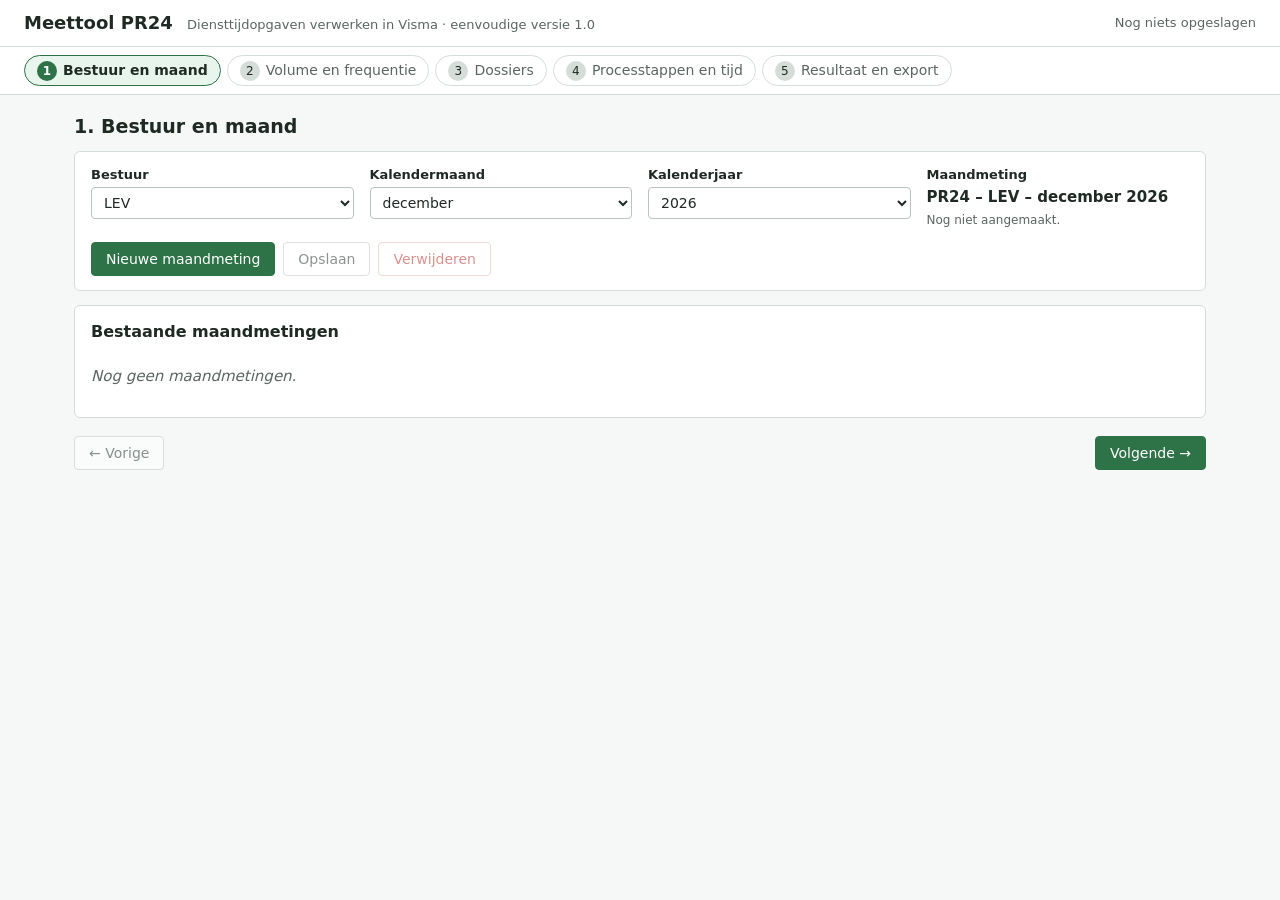
==== meettool-pr24-eenvoudig.html @ d0b218a2 "Vereenvoudigde PR24-tool als afzonderlijk bestand - meettool-pr24-eenvoudig.html: zelfstandige tool " ====
<!DOCTYPE html>
<!--
  Meettool PR24 – diensttijdopgaven verwerken in Visma (eenvoudige versie)

  Zelfstandig bestand: alle HTML, CSS en JavaScript staan in dit bestand. Er is geen installatie,
  server, buildproces of internetverbinding nodig. Open het bestand door erop te dubbelklikken.
  Gegevens worden uitsluitend lokaal in deze browser opgeslagen (localStorage, sleutel
  'meettool-pr24-eenvoudig'). De brede meettool (Meettool.html) en haar gegevens worden niet gebruikt
  of gewijzigd. Gebruik uitsluitend geanonimiseerde dossiercodes; nooit persoonsgegevens.
-->
<html lang="nl">
<head>
<meta charset="utf-8">
<meta name="viewport" content="width=device-width, initial-scale=1">
<meta http-equiv="Content-Security-Policy" content="default-src 'none'; script-src 'unsafe-inline'; style-src 'unsafe-inline'; img-src data: blob:; connect-src 'none'; form-action 'none'; base-uri 'none'">
<meta name="referrer" content="no-referrer">
<title>Meettool PR24 – eenvoudig</title>
<style>
:root {
  --groen: #7cc48e; --groen-licht: #e8f5ec; --groen-donker: #2e7347;
  --tekst: #1f2a24; --tekst-zacht: #5a6660; --rand: #d5ddd8; --achtergrond: #f6f8f7; --wit: #ffffff;
  --berekend: #eef2f8; --berekend-rand: #7b8fae; --berekend-tekst: #34466a;
  --fout: #b3261e; --fout-licht: #fbeceb; --waarschuwing: #8a5a00; --waarschuwing-licht: #fff6e0;
  --radius: 6px;
}
* { box-sizing: border-box; }
[hidden] { display: none !important; }
html, body { margin: 0; background: var(--achtergrond); color: var(--tekst); font-family: "Segoe UI", system-ui, -apple-system, Roboto, Arial, sans-serif; font-size: 15px; line-height: 1.45; }
header.kop { background: var(--wit); border-bottom: 1px solid var(--rand); padding: 10px 24px; display: flex; align-items: center; justify-content: space-between; gap: 16px; flex-wrap: wrap; }
header.kop h1 { font-size: 18px; margin: 0; font-weight: 600; }
header.kop h1 span { font-size: 13px; color: var(--tekst-zacht); font-weight: 400; margin-left: 8px; }
.opslagstatus { font-size: 13px; color: var(--tekst-zacht); }
.opslagstatus.fout { color: var(--fout); font-weight: 600; }
nav.voortgang { background: var(--wit); border-bottom: 1px solid var(--rand); padding: 8px 24px; display: flex; gap: 6px; flex-wrap: wrap; align-items: center; position: sticky; top: 0; z-index: 5; }
nav.voortgang button { border: 1px solid var(--rand); background: var(--wit); border-radius: 16px; padding: 4px 12px; font: inherit; font-size: 14px; color: var(--tekst-zacht); cursor: pointer; }
nav.voortgang button .nr { display: inline-block; width: 20px; height: 20px; line-height: 20px; border-radius: 50%; background: var(--rand); color: var(--tekst); text-align: center; font-size: 12px; margin-right: 6px; }
nav.voortgang button.actief { border-color: var(--groen-donker); color: var(--tekst); font-weight: 600; background: var(--groen-licht); }
nav.voortgang button.actief .nr, nav.voortgang button.klaar .nr { background: var(--groen-donker); color: var(--wit); }
nav.voortgang .meting { margin-left: auto; font-weight: 600; font-size: 14px; }
main { max-width: 1180px; margin: 0 auto; padding: 18px 24px 40px; }
h2 { font-size: 19px; margin: 0 0 10px; }
h3 { font-size: 16px; margin: 0 0 8px; }
.kaart { background: var(--wit); border: 1px solid var(--rand); border-radius: var(--radius); padding: 14px 16px; margin-bottom: 14px; }
div.berekend { background: var(--berekend); border: 1px solid #d6deea; border-left: 4px solid var(--berekend-rand); border-radius: var(--radius); padding: 12px 14px; margin-bottom: 14px; }
.etiket { display: inline-block; font-size: 11px; font-weight: 700; letter-spacing: .04em; text-transform: uppercase; color: var(--berekend-tekst); margin-bottom: 4px; }
.velden { display: grid; grid-template-columns: repeat(auto-fill, minmax(220px, 1fr)); gap: 12px 16px; }
.veld { display: flex; flex-direction: column; gap: 3px; min-width: 0; }
.veld.breed { grid-column: 1 / -1; }
label, .label { font-size: 13px; font-weight: 600; }
.hint { font-size: 12px; color: var(--tekst-zacht); }
input[type="text"], input[type="number"], select, textarea { font: inherit; font-size: 14px; padding: 6px 8px; border: 1px solid #b9c4be; border-radius: 4px; background: var(--wit); color: var(--tekst); width: 100%; min-width: 0; }
textarea { min-height: 56px; resize: vertical; }
input:focus, select:focus, textarea:focus, button:focus-visible { outline: 2px solid var(--groen); outline-offset: 1px; }
.ongeldig { border-color: var(--fout) !important; background: var(--fout-licht) !important; }
button { white-space: nowrap; font: inherit; font-size: 14px; padding: 6px 14px; border: 1px solid #b9c4be; border-radius: 4px; background: var(--wit); color: var(--tekst); cursor: pointer; }
button:hover:not(:disabled) { background: var(--groen-licht); }
button:disabled { opacity: .5; cursor: not-allowed; }
button.primair { background: var(--groen-donker); border-color: var(--groen-donker); color: var(--wit); }
button.primair:hover:not(:disabled) { background: #245c39; }
button.gevaar { color: var(--fout); border-color: #e3b5b2; }
button.klein { font-size: 13px; padding: 3px 9px; }
.knoppen { display: flex; gap: 8px; flex-wrap: wrap; align-items: center; margin-top: 12px; }
.navknoppen { display: flex; justify-content: space-between; margin-top: 18px; }
button.info { width: 18px; height: 18px; padding: 0; border-radius: 50%; font-size: 11px; font-weight: 700; line-height: 16px; color: var(--berekend-tekst); border-color: var(--berekend-rand); background: var(--wit); vertical-align: middle; margin-left: 3px; }
table { border-collapse: collapse; width: 100%; font-size: 14px; }
th, td { text-align: left; padding: 6px 7px; border-bottom: 1px solid #e5eae7; vertical-align: top; overflow-wrap: break-word; }
th { font-size: 12.5px; font-weight: 600; color: var(--tekst-zacht); background: #fafbfa; }
td.getal, th.getal { text-align: right; font-variant-numeric: tabular-nums; }
td.berekend { background: var(--berekend); }
.tabelhouder { overflow-x: auto; }
table.invoer td { vertical-align: middle; }
table.invoer input, table.invoer select { padding: 4px 6px; }
input.getal { width: 76px; text-align: right; }
.mono { font-family: Consolas, "Courier New", monospace; font-size: 13px; }
.leeg { color: var(--tekst-zacht); font-style: italic; }
.nvt { color: var(--tekst-zacht); }
.melding { border-radius: var(--radius); padding: 8px 12px; margin: 8px 0; font-size: 14px; }
.melding.fout { background: var(--fout-licht); border: 1px solid #efc2bf; color: #7a1a14; }
.melding.waarschuwing { background: var(--waarschuwing-licht); border: 1px solid #f0d9a0; color: #5c3d00; }
.melding.info { background: var(--groen-licht); border: 1px solid #bfe0c9; }
.melding ul { margin: 4px 0 0 18px; padding: 0; }
.kaarten { display: grid; grid-template-columns: repeat(auto-fill, minmax(165px, 1fr)); gap: 8px; margin-top: 6px; }
.uitkomst { background: var(--wit); border: 1px solid var(--rand); border-radius: var(--radius); padding: 8px 10px; min-width: 0; overflow-wrap: break-word; }
.uitkomst .l { font-size: 12.5px; color: var(--tekst-zacht); }
.uitkomst .w { font-size: 20px; font-weight: 700; color: var(--berekend-tekst); }
.uitkomst .w .leeg, .uitkomst .w .nvt { font-size: 13px; font-weight: 400; }
.uitkomst .s { font-size: 12px; color: var(--tekst-zacht); }
.twee { display: grid; grid-template-columns: 1fr 1fr; gap: 14px; }
@media (max-width: 900px) { .twee { grid-template-columns: 1fr; } }
#resultaatStappen td.getal, #resultaatStappen th.getal { min-width: 84px; }
#resultaatStappen td:nth-child(9) { min-width: 120px; }
#resultaatStappen td:nth-child(4) { min-width: 115px; }
#resultaatStappen td:nth-child(10) { min-width: 80px; }
#resultaatStappen td:first-child { min-width: 200px; }
#stapTabel th { white-space: nowrap; }
.label-hoog { display: inline-block; background: var(--waarschuwing-licht); color: var(--waarschuwing); border: 1px solid #f0d9a0; border-radius: 3px; font-size: 11px; padding: 0 5px; margin-left: 4px; font-weight: 600; }
.label-schatting { display: inline-block; background: var(--waarschuwing-licht); color: var(--waarschuwing); border-radius: 3px; font-size: 11px; padding: 0 5px; margin-left: 4px; }
tr.inbegrepen td { color: var(--tekst-zacht); }
tr.klassen td { background: #fafbfa; }
.klassenvelden { display: grid; grid-template-columns: repeat(4, minmax(120px, 1fr)); gap: 8px 12px; }
.balk { height: 5px; background: var(--rand); border-radius: 3px; margin-top: 3px; overflow: hidden; }
.balk span { display: block; height: 100%; background: var(--berekend-rand); }
dialog { border: 1px solid var(--rand); border-radius: var(--radius); padding: 0; max-width: 620px; width: calc(100% - 32px); }
dialog::backdrop { background: rgba(20, 30, 25, .35); }
.dialoog-kop { font-weight: 600; padding: 12px 16px; border-bottom: 1px solid var(--rand); }
.dialoog-inhoud { padding: 12px 16px; max-height: 60vh; overflow: auto; }
.dialoog-knoppen { display: flex; justify-content: flex-end; gap: 8px; padding: 10px 16px; border-top: 1px solid var(--rand); flex-wrap: wrap; }
#meldingen { position: fixed; right: 16px; bottom: 16px; display: flex; flex-direction: column; gap: 8px; z-index: 20; }
.toast { background: #23312a; color: var(--wit); padding: 9px 14px; border-radius: var(--radius); font-size: 14px; max-width: 380px; }
.toast.fout { background: var(--fout); }
</style>
</head>
<body>
<header class="kop">
  <h1>Meettool PR24 <span>Diensttijdopgaven verwerken in Visma · eenvoudige versie 1.0</span></h1>
  <div class="opslagstatus" id="opslagStatus"></div>
</header>
<nav class="voortgang" id="voortgang" aria-label="Stappen">
  <button type="button" data-ga="1"><span class="nr">1</span>Bestuur en maand</button>
  <button type="button" data-ga="2"><span class="nr">2</span>Volume en frequentie</button>
  <button type="button" data-ga="3"><span class="nr">3</span>Dossiers</button>
  <button type="button" data-ga="4"><span class="nr">4</span>Processtappen en tijd</button>
  <button type="button" data-ga="5"><span class="nr">5</span>Resultaat en export</button>
  <span class="meting" id="metingLabel"></span>
</nav>

<main>
  <!-- Stap 1 -->
  <section data-stap="1">
    <h2>1. Bestuur en maand</h2>
    <div class="kaart">
      <div class="velden">
        <div class="veld"><label for="bestuur">Bestuur</label><select id="bestuur"><option>LEV</option><option>SAMANAS</option></select></div>
        <div class="veld"><label for="maand">Kalendermaand</label><select id="maand"></select></div>
        <div class="veld"><label for="jaar">Kalenderjaar</label><select id="jaar"></select></div>
        <div class="veld"><span class="label">Maandmeting</span><strong id="keuzeLabel"></strong><span class="hint" id="keuzeStatus"></span></div>
      </div>
      <div class="knoppen">
        <button type="button" class="primair" id="knopNieuw">Nieuwe maandmeting</button>
        <button type="button" id="knopOpslaan">Opslaan</button>
        <button type="button" class="gevaar" id="knopVerwijderen">Verwijderen</button>
      </div>
    </div>
    <div class="kaart">
      <h3>Bestaande maandmetingen</h3>
      <div class="tabelhouder" id="lijst"></div>
    </div>
  </section>

  <!-- Stap 2 -->
  <section data-stap="2" hidden>
    <h2>2. Volume en frequentie</h2>
    <div class="geenmeting"></div>
    <div class="metmeting">
      <div class="kaart">
        <div class="velden">
          <div class="veld"><label for="nieuwe">Aantal nieuwe medewerkers</label><input type="text" id="nieuwe" inputmode="numeric" placeholder="niet ingevuld"></div>
          <div class="veld"><label for="aangeleverd">Aantal aangeleverde diensttijdopgaven</label><input type="text" id="aangeleverd" inputmode="numeric" placeholder="niet ingevuld"></div>
          <div class="veld"><label for="verwerkt">Aantal verwerkte diensttijdopgaven</label><input type="text" id="verwerkt" inputmode="numeric" placeholder="niet ingevuld"></div>
          <div class="veld"><label for="bron">Bron van de aantallen <span class="hint">(optioneel)</span></label><input type="text" id="bron" maxlength="150"></div>
          <div class="veld breed"><label for="toelichting">Algemene toelichting <span class="hint">(optioneel)</span></label><input type="text" id="toelichting" maxlength="300"></div>
        </div>
        <div id="fouten2"></div>
      </div>
      <div class="berekend" id="resultaat2"></div>
    </div>
  </section>

  <!-- Stap 3 -->
  <section data-stap="3" hidden>
    <h2>3. Dossiers</h2>
    <div class="geenmeting"></div>
    <div class="metmeting">
      <div class="melding info">Eén regel per aangeleverde diensttijdopgave. Gebruik alleen een <strong>geanonimiseerde dossiercode</strong>: nooit een naam, personeelsnummer, BSN of ander persoonsgegeven.</div>
      <div class="kaart">
        <div class="tabelhouder" id="dossiers"></div>
        <div class="knoppen"><button type="button" class="primair" id="knopDossier">Dossier toevoegen</button>
          <span class="hint">Leeg = niet ingevuld (telt niet als 0). Visma-regels alleen invullen als bekend.</span></div>
        <div id="fouten3"></div>
      </div>
      <div class="berekend" id="resultaat3"></div>
    </div>
  </section>

  <!-- Stap 4 -->
  <section data-stap="4" hidden>
    <h2>4. Processtappen en tijd</h2>
    <div class="geenmeting"></div>
    <div class="metmeting">
      <div class="kaart">
        <div class="tabelhouder" id="stappen"></div>
        <p class="hint">Tijden in minuten per eenheid; decimalen met komma (bijv. 1,5). Leeg = niet ingevuld.</p>
        <div id="fouten4"></div>
      </div>
      <div class="berekend" id="resultaat4"></div>
    </div>
  </section>

  <!-- Stap 5 -->
  <section data-stap="5" hidden>
    <h2>5. Resultaat en export</h2>
    <div class="geenmeting"></div>
    <div class="metmeting" id="resultaat5"></div>
    <div class="kaart">
      <h3>Export en import</h3>
      <div class="knoppen" style="margin-top:0">
        <button type="button" class="primair" id="knopExcel">Excel downloaden</button>
        <select id="csvKeuze" style="width:auto" aria-label="Onderdeel voor CSV">
          <option value="samenvatting">Samenvatting</option><option value="maandgegevens">Maandgegevens</option><option value="dossiers">Dossiers</option>
          <option value="stappen">Processtappen en tijden</option><option value="berekeningen">Berekeningen en meetwijzen</option>
        </select>
        <button type="button" id="knopCsv">CSV downloaden</button>
        <button type="button" id="knopJson">JSON-back-up downloaden</button>
        <button type="button" id="knopImport">JSON-back-up importeren</button>
        <input type="file" id="importBestand" accept=".json,application/json" hidden>
      </div>
      <p class="hint">Excel en CSV bevatten de gekozen maandmeting. De JSON-back-up bevat alle maandmetingen en kan later weer worden geïmporteerd.</p>
    </div>
  </section>

  <div class="navknoppen">
    <button type="button" id="knopVorige">← Vorige</button>
    <button type="button" class="primair" id="knopVolgende">Volgende →</button>
  </div>
</main>

<dialog id="dialoog"><div class="dialoog-kop" id="dialoogKop"></div><div class="dialoog-inhoud" id="dialoogInhoud"></div><div class="dialoog-knoppen" id="dialoogKnoppen"></div></dialog>
<div id="meldingen" aria-live="polite"></div>

<script>
'use strict';
// =====================================================================
// Meettool PR24 – eenvoudige versie
// =====================================================================

const VERSIE = 'PR24-eenvoudig 1.0';
const SLEUTEL = 'meettool-pr24-eenvoudig';
const FORMAAT = 'meettool-pr24-eenvoudig';
const BESTUREN = ['LEV', 'SAMANAS'];
const MAANDEN = ['januari', 'februari', 'maart', 'april', 'mei', 'juni', 'juli', 'augustus', 'september', 'oktober', 'november', 'december'];
const STATUSSEN = ['Nog niet verwerkt', 'Gedeeltelijk verwerkt', 'Volledig verwerkt', 'Status onbekend'];
const MEETWIJZEN = ['Daadwerkelijk gemeten', 'Geschat door medewerker', 'Geschat door onderzoeker', 'Systeemregistratie'];
const EENHEDEN = { dossier: 'Per dossier', blok: 'Per diensttijdblok' };
const KLASSEN = ['Klein', 'Gemiddeld', 'Groot', 'Zeer groot'];
const KLASSE_GRENZEN = { Klein: '1–19 regels', Gemiddeld: '20–50 regels', Groot: '51–100 regels', 'Zeer groot': '101 of meer regels' };
const STAPPEN = [
  ['PR24-S01', 'ABP-diensttijdoverzicht in het e-dossier openen', 'dossier'],
  ['PR24-S02', 'Vaststellen welke diensttijd moet worden geregistreerd', 'dossier'],
  ['PR24-S03', 'Dienstperioden en onderbrekingen beoordelen', 'dossier'],
  ['PR24-S04', 'Nieuwe diensttijdregel toevoegen in Visma', 'blok'],
  ['PR24-S05', 'Begin- en einddatum en werkgever invoeren', 'blok'],
  ['PR24-S06', 'Instellingen van de diensttijdregel aanpassen', 'blok'],
  ['PR24-S07', 'Controleren of alle relevante perioden zijn ingevoerd', 'dossier'],
  ['PR24-S08', 'Ingevoerde diensttijd vergelijken met het overzicht', 'dossier'],
  ['PR24-S09', 'Registratie van de diensttijd afronden', 'dossier'],
];
const S02 = 'PR24-S02';
const ONVOLDOENDE = 'onvoldoende gegevens';
const ID_PATROON = /^[A-Za-z0-9][A-Za-z0-9_-]{0,39}$/;

// ---------- Hulpfuncties ----------

const $ = (sel, ouder = document) => ouder.querySelector(sel);
const $$ = (sel, ouder = document) => [...ouder.querySelectorAll(sel)];
const isGetal = (n) => typeof n === 'number' && Number.isFinite(n);
const uniek = (l) => [...new Set(l)];
const nuIso = () => new Date().toISOString();

function esc(w) {
  if (w === null || w === undefined) return '';
  return String(w).replace(/&/g, '&amp;').replace(/</g, '&lt;').replace(/>/g, '&gt;').replace(/"/g, '&quot;').replace(/'/g, '&#39;');
}

/** Leest een getal; komma en punt als decimaalteken. Leeg = null (nooit 0); ongeldig = NaN. */
function leesGetal(tekst) {
  const t = String(tekst === null || tekst === undefined ? '' : tekst).trim().replace(/\s+/g, '');
  if (t === '') return null;
  if (!/^[-+]?(\d+([.,]\d*)?|[.,]\d+)$/.test(t)) return NaN;
  const n = Number(t.replace(',', '.'));
  return Number.isFinite(n) ? n : NaN;
}

function fmtGetal(n, dec = 2) {
  if (!isGetal(n)) return '';
  const [heel, deel] = Math.abs(n).toFixed(dec).split('.');
  const s = heel.replace(/\B(?=(\d{3})+(?!\d))/g, '.') + (deel ? ',' + deel : '');
  return (n < 0 && Number(Math.abs(n).toFixed(dec)) !== 0 ? '-' : '') + s;
}
const fmtAantal = (n) => (isGetal(n) && Number.isInteger(n) ? fmtGetal(n, 0) : fmtGetal(n, 2));
const naarInvoer = (n) => (isGetal(n) ? String(n).replace('.', ',') : '');

function fmtUrenMinuten(min) {
  if (!isGetal(min)) return '';
  const totaal = Math.round(Math.abs(min));
  const u = Math.floor(totaal / 60);
  return `${min < 0 ? '-' : ''}${u ? u + ' uur ' : ''}${totaal % 60} min`;
}

function fmtTijdstip(iso, metSeconden) {
  if (!iso) return '';
  const d = new Date(iso);
  const p = (x) => String(x).padStart(2, '0');
  return `${p(d.getDate())}-${p(d.getMonth() + 1)}-${d.getFullYear()} ${p(d.getHours())}:${p(d.getMinutes())}${metSeconden ? ':' + p(d.getSeconds()) : ''}`;
}

function som(w) {
  let t = 0;
  let c = 0;
  for (const x of w) { const y = t + x; c += Math.abs(t) >= Math.abs(x) ? (t - y) + x : (x - y) + t; t = y; }
  return t + c;
}

const leegHtml = () => '<span class="leeg">niet ingevuld</span>';
const onvoldoendeHtml = (reden = ONVOLDOENDE) => `<span class="leeg">${esc(reden)}</span>`;
const nvtHtml = (tekst = 'n.v.t.') => `<span class="nvt">${esc(tekst)}</span>`;
const invoerHtml = (n) => (isGetal(n) ? esc(fmtAantal(n)) : leegHtml());
const berekendHtml = (n) => (isGetal(n) ? esc(fmtAantal(n)) : onvoldoendeHtml());
const minHtml = (n) => (isGetal(n) ? `${esc(fmtGetal(n))} min` : onvoldoendeHtml());
const info = (tekst) => `<button type="button" class="info" data-info="${esc(tekst)}" title="${esc(tekst)}" aria-label="Uitleg">i</button>`;

function toonMelding(tekst, fout = false) {
  const el = document.createElement('div');
  el.className = 'toast' + (fout ? ' fout' : '');
  el.textContent = tekst;
  $('#meldingen').appendChild(el);
  setTimeout(() => el.remove(), fout ? 7000 : 3000);
}

function foutenHtml(fouten, titel) {
  return fouten.length ? `<div class="melding fout"><strong>${esc(titel)}</strong><ul>${fouten.map((f) => `<li>${esc(f)}</li>`).join('')}</ul></div>` : '';
}

function dialoog(titel, inhoud, knoppen) {
  const d = $('#dialoog');
  $('#dialoogKop').textContent = titel;
  $('#dialoogInhoud').innerHTML = inhoud;
  const houder = $('#dialoogKnoppen');
  houder.innerHTML = '';
  return new Promise((resolve) => {
    const sluit = (w) => { d.removeEventListener('cancel', annuleer); if (d.open) d.close(); resolve(w); };
    const annuleer = (e) => { e.preventDefault(); sluit(null); };
    d.addEventListener('cancel', annuleer);
    for (const k of knoppen) {
      const b = document.createElement('button');
      b.type = 'button';
      b.textContent = k.label;
      if (k.soort) b.className = k.soort;
      b.addEventListener('click', () => sluit(k.waarde));
      houder.appendChild(b);
    }
    d.showModal();
  });
}
const bevestig = async (titel, tekst, label) => (await dialoog(titel, tekst, [{ label: 'Annuleren', waarde: false }, { label, waarde: true, soort: 'gevaar' }])) === true;

function downloadBlob(blob, naam) {
  const url = URL.createObjectURL(blob);
  const a = document.createElement('a');
  a.href = url;
  a.download = naam;
  document.body.appendChild(a);
  a.click();
  a.remove();
  setTimeout(() => URL.revokeObjectURL(url), 4000);
}

function bestandsdatum() {
  const d = new Date();
  const p = (x) => String(x).padStart(2, '0');
  return `${d.getFullYear()}-${p(d.getMonth() + 1)}-${p(d.getDate())}_${p(d.getHours())}${p(d.getMinutes())}`;
}

// ---------- Gegevens en opslag ----------
//
// staat.metingen: [{ id, bestuur, jaar, maand, nieuwe, aangeleverd, verwerkt, bron, toelichting,
//   dossiers: [{ code, regels, blokken, status, visma, bijzonderheid, aangemaakt, gewijzigd }],
//   stappen: [{ stapId, naam, actief, wacht, eenheid, meetwijze, knelpunt, toelichting, inbegrepen, inbegrepenBij, gewijzigd }],
//   s02: { Klein, Gemiddeld, Groot, 'Zeer groot' }  (actieve tijd per dossier per complexiteitsklasse),
//   aangemaakt, gewijzigd }]
// Ontbrekende getallen zijn null en worden nooit als 0 gebruikt. Berekende waarden worden niet opgeslagen.

let staat = { metingen: [] };
let opgeslagenOp = null;
let opslagGeblokkeerd = false;

function laad() {
  try {
    const t = localStorage.getItem(SLEUTEL);
    if (!t) return true;
    const j = JSON.parse(t);
    if (!j || !Array.isArray(j.metingen)) throw new Error('formaat');
    staat = { metingen: j.metingen.map(normaliseer) };
    opgeslagenOp = j.opgeslagen || null;
    return true;
  } catch (e) {
    opslagGeblokkeerd = true; // onleesbare gegevens nooit overschrijven
    return false;
  }
}

function bewaar() {
  if (opslagGeblokkeerd) { werkStatusBij(); return false; }
  const tijd = nuIso();
  try {
    localStorage.setItem(SLEUTEL, JSON.stringify({ formaat: FORMAAT, versie: VERSIE, opgeslagen: tijd, metingen: staat.metingen }));
    opgeslagenOp = tijd;
    werkStatusBij();
    return true;
  } catch (e) {
    toonMelding('Opslaan in deze browser is mislukt. Download direct een JSON-back-up.', true);
    return false;
  }
}

function werkStatusBij() {
  const el = $('#opslagStatus');
  el.classList.toggle('fout', opslagGeblokkeerd);
  el.textContent = opslagGeblokkeerd ? 'Opslaan uitgeschakeld: opgeslagen gegevens zijn onleesbaar (niet gewist). Importeer een back-up.'
    : opgeslagenOp ? `Laatst opgeslagen: ${fmtTijdstip(opgeslagenOp, true)}` : 'Nog niets opgeslagen';
}

const metingId = (bestuur, jaar, maand) => `PR24-${bestuur}-${jaar}-${String(maand).padStart(2, '0')}`;
const metingLabel = (m) => `PR24 – ${m.bestuur} – ${MAANDEN[m.maand - 1]} ${m.jaar}`;
const zoekMeting = (b, j, m) => staat.metingen.find((x) => x.bestuur === b && x.jaar === j && x.maand === m) || null;
const legeStap = ([stapId, naam, eenheid]) => ({ stapId, naam, actief: null, wacht: null, eenheid, meetwijze: '', knelpunt: null, toelichting: '', inbegrepen: false, inbegrepenBij: '', gewijzigd: null });

function normaliseer(m) {
  const r = { ...m };
  r.id = r.id || metingId(r.bestuur, r.jaar, r.maand);
  r.dossiers = Array.isArray(r.dossiers) ? r.dossiers : [];
  r.stappen = STAPPEN.map((s) => ({ ...legeStap(s), ...((r.stappen || []).find((x) => x.stapId === s[0]) || {}) }));
  r.s02 = { ...Object.fromEntries(KLASSEN.map((k) => [k, null])), ...(r.s02 || {}) };
  return r;
}

function nieuweMeting(bestuur, jaar, maand) {
  const m = normaliseer({ bestuur, jaar, maand, nieuwe: null, aangeleverd: null, verwerkt: null, bron: '', toelichting: '', dossiers: [], aangemaakt: nuIso(), gewijzigd: null });
  staat.metingen.push(m);
  staat.metingen.sort((a, b) => a.jaar - b.jaar || a.maand - b.maand || a.bestuur.localeCompare(b.bestuur));
  return m;
}

/** Complexiteitsklasse op basis van het exacte aantal ABP-periode-regels (null als niet ingevuld). */
function klasse(regels) {
  if (!isGetal(regels) || regels < 1) return null;
  if (regels <= 19) return 'Klein';
  if (regels <= 50) return 'Gemiddeld';
  if (regels <= 100) return 'Groot';
  return 'Zeer groot';
}

function voorstelCode(m) {
  const prefix = `${m.bestuur}-${m.jaar}-${String(m.maand).padStart(2, '0')}-D`;
  const nrs = m.dossiers.map((d) => (d.code.startsWith(prefix) && /^\d+$/.test(d.code.slice(prefix.length)) ? Number(d.code.slice(prefix.length)) : 0));
  return prefix + String(Math.max(0, ...nrs) + 1).padStart(2, '0');
}

// ---------- Validatie ----------

const geheel = (v, min) => v === null || (Number.isInteger(v) && v >= min);

function valideerMaand(g) {
  const f = [];
  for (const [k, l] of [['nieuwe', 'Aantal nieuwe medewerkers'], ['aangeleverd', 'Aantal aangeleverde diensttijdopgaven'], ['verwerkt', 'Aantal verwerkte diensttijdopgaven']]) {
    if (!geheel(g[k], 0)) f.push(`${l}: vul een geheel getal van 0 of hoger in.`);
  }
  if (f.length) return f;
  if (isGetal(g.aangeleverd) && isGetal(g.nieuwe) && g.aangeleverd > g.nieuwe) f.push(`Aangeleverd (${g.aangeleverd}) mag niet hoger zijn dan het aantal nieuwe medewerkers (${g.nieuwe}).`);
  if (isGetal(g.verwerkt) && isGetal(g.aangeleverd) && g.verwerkt > g.aangeleverd) f.push(`Verwerkt (${g.verwerkt}) mag niet hoger zijn dan aangeleverd (${g.aangeleverd}).`);
  return f;
}

function valideerDossier(d, m, i) {
  const f = [];
  const naam = d.code || `Regel ${i + 1}`;
  if (!d.code) f.push(`${naam}: vul een dossiercode in.`);
  else if (!ID_PATROON.test(d.code)) f.push(`${naam}: de dossiercode mag alleen letters, cijfers, - en _ bevatten.`);
  else if (m.dossiers.some((x, j) => j !== i && x.code === d.code)) f.push(`${naam}: deze dossiercode komt al voor.`);
  if (!geheel(d.regels, 1)) f.push(`${naam}: ABP-periode-regels moet een geheel getal van 1 of hoger zijn (0 is niet geldig bij een aangeleverde opgave).`);
  if (!geheel(d.blokken, 0)) f.push(`${naam}: verwacht aantal diensttijdblokken moet een geheel getal van 0 of hoger zijn.`);
  if (!geheel(d.visma, 0)) f.push(`${naam}: werkelijk aantal regels in Visma moet een geheel getal van 0 of hoger zijn.`);
  if (!STATUSSEN.includes(d.status)) f.push(`${naam}: kies een verwerkingsstatus.`);
  return f;
}

function valideerStap(s) {
  const f = [];
  for (const [k, l] of [['actief', 'actieve tijd'], ['wacht', 'wachttijd']]) {
    if (s[k] !== null && !(isGetal(s[k]) && s[k] >= 0)) f.push(`${s.stapId}: ${l} moet een getal van 0 of hoger zijn.`);
  }
  if (!EENHEDEN[s.eenheid]) f.push(`${s.stapId}: kies een rekeneenheid.`);
  if (s.meetwijze && !MEETWIJZEN.includes(s.meetwijze)) f.push(`${s.stapId}: kies een geldige meetwijze.`);
  return f;
}

// ---------- Berekeningen ----------

function pct(t, n) {
  if (!isGetal(t) || !isGetal(n)) return { waarde: null, reden: ONVOLDOENDE };
  if (n === 0) return { waarde: null, reden: 'niet te berekenen (deler is 0)' };
  return { waarde: (t / n) * 100 };
}

function reeks(dossiers, veld) {
  const met = dossiers.filter((d) => isGetal(d[veld]));
  const totaal = met.length ? som(met.map((d) => d[veld])) : null;
  return { n: met.length, totaal, gemiddelde: met.length ? totaal / met.length : null, ontbrekend: dossiers.filter((d) => !isGetal(d[veld])).map((d) => d.code) };
}

/** Verwacht nog in te voeren blokken van één dossier; null als dat niet vast te stellen is. */
function restBlokken(d) {
  if (d.status === 'Volledig verwerkt') return 0;
  if (!isGetal(d.blokken)) return null;
  if (isGetal(d.visma)) return Math.max(0, d.blokken - d.visma);
  if (d.status === 'Nog niet verwerkt') return d.blokken;
  return null;
}

const GESCHAT = ['Geschat door medewerker', 'Geschat door onderzoeker'];

function bereken(m) {
  const verschil = (a, b) => (isGetal(a) && isGetal(b) ? a - b : null);
  const freq = {
    nieuwe: m.nieuwe, aangeleverd: m.aangeleverd, verwerkt: m.verwerkt,
    geenOpgave: verschil(m.nieuwe, m.aangeleverd), nogTeVerwerken: verschil(m.aangeleverd, m.verwerkt),
    aanleverPct: pct(m.aangeleverd, m.nieuwe), verwerkingsPct: pct(m.verwerkt, m.aangeleverd), verwerktVanNieuwePct: pct(m.verwerkt, m.nieuwe),
  };
  const D = m.dossiers;
  const perKlasse = Object.fromEntries(KLASSEN.map((k) => [k, D.filter((d) => klasse(d.regels) === k)]));
  const rest = D.map((d) => restBlokken(d));
  const dos = {
    aantal: D.length,
    perKlasse: Object.fromEntries(KLASSEN.map((k) => [k, perKlasse[k].length])),
    zonderKlasse: D.filter((d) => !klasse(d.regels)).map((d) => d.code),
    regels: reeks(D, 'regels'), blokken: reeks(D, 'blokken'), visma: reeks(D, 'visma'),
    perStatus: Object.fromEntries(STATUSSEN.map((s) => [s, D.filter((d) => d.status === s).length])),
    resterend: { totaal: rest.some(isGetal) ? som(rest.filter(isGetal)) : null, n: rest.filter(isGetal).length, onbekend: D.filter((d, i) => !isGetal(rest[i])).map((d) => d.code) },
    afwijking: isGetal(m.aangeleverd) && D.length !== m.aangeleverd,
  };
  const eenheden = {
    dossier: { uit: m.verwerkt, verw: m.aangeleverd, uitLabel: 'verwerkte diensttijdopgaven', verwLabel: 'aangeleverde diensttijdopgaven' },
    blok: { uit: dos.visma.totaal, verw: dos.blokken.totaal, uitLabel: 'werkelijk ingevoerde Visma-regels', verwLabel: 'verwachte diensttijdblokken' },
  };
  const maal = (t, n) => (isGetal(t) && isGetal(n) ? t * n : null);
  const tekst = (t, n, label, u) => `${isGetal(t) ? fmtGetal(t) + ' min' : 'tijd niet ingevuld'} × ${isGetal(n) ? fmtAantal(n) : '?'} ${label} = ${isGetal(u) ? fmtGetal(u) + ' min' : ONVOLDOENDE}`;

  const stappen = m.stappen.map((s) => {
    const r = { stap: s, inbegrepen: !!s.inbegrepen, schatting: false, berekening: {} };
    const e = s.stapId === S02 ? eenheden.dossier : eenheden[s.eenheid] || eenheden.dossier;
    r.eenheid = s.stapId === S02 ? 'dossier' : s.eenheid;
    // Wachttijd (en actieve tijd behalve bij S02): tijd × aantal eenheden.
    for (const soort of ['actief', 'wacht']) {
      if (soort === 'actief' && s.stapId === S02) continue;
      const uit = maal(s[soort], e.uit);
      const verw = maal(s[soort], e.verw);
      r[soort] = { uit, verw, rest: isGetal(uit) && isGetal(verw) ? verw - uit : null };
      r.berekening[soort] = { uit: tekst(s[soort], e.uit, e.uitLabel, uit), verw: tekst(s[soort], e.verw, e.verwLabel, verw) };
    }
    if (s.stapId === S02) {
      // S02 per complexiteitsklasse: aantal dossiers in klasse × tijd voor die klasse.
      // Uitgevoerd: volledig verwerkte dossiers per klasse; verwacht: alle geregistreerde dossiers per klasse.
      const klassen = KLASSEN.map((k) => {
        const t = m.s02[k];
        const nVerw = perKlasse[k].length;
        const nUit = perKlasse[k].filter((d) => d.status === 'Volledig verwerkt').length;
        return { klasse: k, tijd: t, nVerw, nUit, nvt: nVerw === 0, ontbreekt: nVerw > 0 && !isGetal(t), uit: nVerw > 0 && isGetal(t) ? t * nUit : nVerw === 0 ? 0 : null, verw: nVerw > 0 && isGetal(t) ? t * nVerw : nVerw === 0 ? 0 : null };
      });
      const redenen = [];
      if (!D.length) redenen.push('nog geen dossiers geregistreerd');
      if (dos.zonderKlasse.length) redenen.push(`${dos.zonderKlasse.length} dossier(s) zonder ABP-periode-regels`);
      const ontbrekend = klassen.filter((k) => k.ontbreekt).map((k) => k.klasse);
      if (ontbrekend.length) redenen.push(`geen tijd ingevuld voor ${ontbrekend.join(', ')}`);
      const ok = !redenen.length;
      const uit = ok ? som(klassen.map((k) => k.uit)) : null;
      const verw = ok ? som(klassen.map((k) => k.verw)) : null;
      r.actief = { uit, verw, rest: ok ? verw - uit : null };
      r.klassen = klassen;
      r.redenS02 = redenen.join('; ');
      r.berekening.actief = {
        uit: ok ? klassen.filter((k) => !k.nvt).map((k) => `${k.nUit} × ${fmtGetal(k.tijd)} min (${k.klasse})`).join(' + ') + ` = ${fmtGetal(uit)} min` : `${ONVOLDOENDE}: ${r.redenS02}`,
        verw: ok ? klassen.filter((k) => !k.nvt).map((k) => `${k.nVerw} × ${fmtGetal(k.tijd)} min (${k.klasse})`).join(' + ') + ` = ${fmtGetal(verw)} min` : `${ONVOLDOENDE}: ${r.redenS02}`,
      };
    }
    const heeftTijd = isGetal(s.actief) || isGetal(s.wacht) || (s.stapId === S02 && KLASSEN.some((k) => isGetal(m.s02[k])));
    r.schatting = heeftTijd && (!s.meetwijze || GESCHAT.includes(s.meetwijze));
    return r;
  });

  const meetellend = stappen.filter((r) => !r.inbegrepen);
  const totaal = (soort, deel) => {
    const w = meetellend.map((r) => r[soort][deel]);
    const bekend = w.filter(isGetal);
    return { waarde: bekend.length === w.length ? som(w) : null, deelsom: bekend.length ? som(bekend) : null, nBekend: bekend.length, n: w.length };
  };
  const tijd = {};
  for (const soort of ['actief', 'wacht']) tijd[soort] = { uit: totaal(soort, 'uit'), rest: totaal(soort, 'rest'), verw: totaal(soort, 'verw') };
  const hoogste = meetellend.filter((r) => isGetal(r.actief.verw) && r.actief.verw > 0).sort((a, b) => b.actief.verw - a.actief.verw).slice(0, 3).map((r) => r.stap.stapId);
  const waarschuwingen = [];
  for (const r of stappen.filter((x) => x.inbegrepen)) {
    const doel = m.stappen.find((s) => s.stapId === r.stap.inbegrepenBij);
    if (!doel) waarschuwingen.push(`${r.stap.stapId} is gemarkeerd als inbegrepen, maar er is niet gekozen bij welke stap.`);
    else if (doel.inbegrepen) waarschuwingen.push(`${r.stap.stapId} is inbegrepen bij ${doel.stapId}, maar ${doel.stapId} is zelf ook als inbegrepen gemarkeerd; die tijd telt dan nergens mee.`);
  }
  return {
    meting: m, freq, dos, eenheden, stappen, tijd, hoogste, waarschuwingen,
    schatting: meetellend.some((r) => r.schatting),
    knelpunten: stappen.filter((r) => r.stap.knelpunt === true).sort((a, b) => (isGetal(b.actief.verw) ? b.actief.verw : -1) - (isGetal(a.actief.verw) ? a.actief.verw : -1)),
  };
}

// ---------- Navigatie en selectie ----------

let keuze = { bestuur: 'LEV', jaar: new Date().getFullYear(), maand: new Date().getMonth() + 1 };
let huidigeStap = 1;
const huidig = () => zoekMeting(keuze.bestuur, keuze.jaar, keuze.maand);

function bewaarKeuze() {
  try { sessionStorage.setItem(SLEUTEL + '-keuze', JSON.stringify({ ...keuze, stap: huidigeStap })); } catch (e) { /* niet kritiek */ }
}

function toonStap(n) {
  huidigeStap = Math.min(5, Math.max(1, n));
  for (const s of $$('section[data-stap]')) s.hidden = Number(s.dataset.stap) !== huidigeStap;
  for (const b of $$('#voortgang button')) {
    b.classList.toggle('actief', Number(b.dataset.ga) === huidigeStap);
    b.classList.toggle('klaar', Number(b.dataset.ga) < huidigeStap);
  }
  $('#knopVorige').disabled = huidigeStap === 1;
  $('#knopVolgende').hidden = huidigeStap === 5;
  bewaarKeuze();
  render();
  window.scrollTo(0, 0);
}

function render() {
  const m = huidig();
  const label = metingLabel(keuze);
  $('#metingLabel').textContent = m ? label : '';
  $('#keuzeLabel').textContent = label;
  $('#keuzeStatus').textContent = m ? `Geopend · aangemaakt ${fmtTijdstip(m.aangemaakt)}${m.gewijzigd ? ' · laatst gewijzigd ' + fmtTijdstip(m.gewijzigd) : ''}` : 'Nog niet aangemaakt.';
  $('#knopNieuw').disabled = !!m;
  $('#knopOpslaan').disabled = !m;
  $('#knopVerwijderen').disabled = !m;
  for (const s of $$('.geenmeting')) s.innerHTML = m ? '' : `<div class="melding waarschuwing">Er is nog geen maandmeting voor ${esc(label)}. <button type="button" class="klein" data-ga="1">Naar stap 1</button></div>`;
  for (const s of $$('.metmeting')) s.hidden = !m;
  for (const b of $$('#knopExcel, #knopCsv, #csvKeuze')) b.disabled = !m;
  renderLijst();
  if (!m) return;
  const b = bereken(m);
  if (huidigeStap === 2) { vulMaandvelden(m); $('#resultaat2').innerHTML = frequentieHtml(b); }
  if (huidigeStap === 3) { $('#dossiers').innerHTML = dossierTabelHtml(m); $('#resultaat3').innerHTML = dossierResultaatHtml(b); }
  if (huidigeStap === 4) { $('#stappen').innerHTML = stappenTabelHtml(m); $('#resultaat4').innerHTML = tijdTotalenHtml(b); }
  if (huidigeStap === 5) $('#resultaat5').innerHTML = dashboardHtml(b);
}

function renderLijst() {
  $('#lijst').innerHTML = staat.metingen.length ? `<table><thead><tr><th>Maandmeting</th><th class="getal">Nieuwe medewerkers</th><th class="getal">Aangeleverd</th><th class="getal">Verwerkt</th><th class="getal">Dossiers</th><th>Laatst gewijzigd</th><th></th></tr></thead><tbody>
    ${staat.metingen.map((m) => `<tr${m.id === (huidig() || {}).id ? ' style="font-weight:600"' : ''}><td>${esc(metingLabel(m))}</td><td class="getal">${invoerHtml(m.nieuwe)}</td><td class="getal">${invoerHtml(m.aangeleverd)}</td><td class="getal">${invoerHtml(m.verwerkt)}</td>
      <td class="getal">${m.dossiers.length}</td><td>${esc(fmtTijdstip(m.gewijzigd || m.aangemaakt))}</td><td style="text-align:right"><button type="button" class="klein" data-open="${esc(m.id)}">Openen</button></td></tr>`).join('')}</tbody></table>`
    : '<p class="leeg">Nog geen maandmetingen.</p>';
}

// ---------- Stap 2: volume en frequentie ----------

function vulMaandvelden(m) {
  for (const k of ['nieuwe', 'aangeleverd', 'verwerkt']) if (document.activeElement !== $('#' + k)) $('#' + k).value = naarInvoer(m[k]);
  for (const k of ['bron', 'toelichting']) if (document.activeElement !== $('#' + k)) $('#' + k).value = m[k] || '';
}

function uitkomst(label, waardeHtml, uitleg, sub = '') {
  return `<div class="uitkomst"><div class="l">${esc(label)}${uitleg ? info(uitleg) : ''}</div><div class="w">${waardeHtml}</div>${sub ? `<div class="s">${sub}</div>` : ''}</div>`;
}
const pctHtml = (p) => (isGetal(p.waarde) ? esc(fmtGetal(p.waarde, 1) + '%') : onvoldoendeHtml(p.reden));

function frequentieHtml(b, metEtiket = true) {
  const f = b.freq;
  return `${metEtiket ? '<span class="etiket">Frequentie – automatisch berekend</span>' : ''}<div class="kaarten">
    ${uitkomst('Nieuwe medewerkers', invoerHtml(f.nieuwe))}
    ${uitkomst('Aangeleverde diensttijdopgaven', invoerHtml(f.aangeleverd))}
    ${uitkomst('Geen diensttijdopgave', berekendHtml(f.geenOpgave), 'Nieuwe medewerkers − aangeleverde diensttijdopgaven')}
    ${uitkomst('Verwerkt', invoerHtml(f.verwerkt))}
    ${uitkomst('Nog te verwerken', berekendHtml(f.nogTeVerwerken), 'Aangeleverd − verwerkt')}
    ${uitkomst('Aanleverpercentage', pctHtml(f.aanleverPct), 'Aangeleverd ÷ nieuwe medewerkers × 100% (afgerond op één decimaal)')}
    ${uitkomst('Verwerkingspercentage', pctHtml(f.verwerkingsPct), 'Verwerkt ÷ aangeleverd × 100%')}
    ${uitkomst('Verwerkt van alle nieuwe medewerkers', pctHtml(f.verwerktVanNieuwePct), 'Verwerkt ÷ nieuwe medewerkers × 100%')}
  </div>`;
}

function verwerkMaandInvoer() {
  const m = huidig();
  if (!m) return;
  const g = { nieuwe: leesGetal($('#nieuwe').value), aangeleverd: leesGetal($('#aangeleverd').value), verwerkt: leesGetal($('#verwerkt').value) };
  const fouten = valideerMaand(g);
  for (const k of ['nieuwe', 'aangeleverd', 'verwerkt']) {
    $('#' + k).classList.toggle('ongeldig', !geheel(g[k], 0) || fouten.some((f) => (k === 'aangeleverd' && f.startsWith('Aangeleverd')) || (k === 'verwerkt' && f.startsWith('Verwerkt'))));
  }
  $('#fouten2').innerHTML = foutenHtml(fouten, 'Ongeldige invoer – niet opgeslagen:');
  if (fouten.length) return;
  Object.assign(m, g, { bron: $('#bron').value.trim(), toelichting: $('#toelichting').value.trim(), gewijzigd: nuIso() });
  bewaar();
  $('#resultaat2').innerHTML = frequentieHtml(bereken(m));
}

// ---------- Stap 3: dossiers ----------

function dossierTabelHtml(m) {
  const getal = (d, veld, label) => `<input type="text" class="getal" data-d="${veld}" inputmode="numeric" value="${esc(naarInvoer(d[veld]))}" placeholder="–" aria-label="${label} ${esc(d.code)}">`;
  if (!m.dossiers.length) return '<p class="leeg">Nog geen dossiers. Klik op ‘Dossier toevoegen’.</p>';
  return `<table class="invoer" id="dossierTabel"><thead><tr><th style="width:170px">Dossiercode</th><th>ABP-periode-regels</th><th>Complexiteit ${info('Automatisch bepaald: 1–19 Klein, 20–50 Gemiddeld, 51–100 Groot, 101 of meer Zeer groot.')}</th><th>Verwacht aantal diensttijdblokken</th><th style="width:180px">Verwerkingsstatus</th><th>Werkelijk aantal regels in Visma</th><th>Korte bijzonderheid of knelpunt</th><th></th></tr></thead><tbody>
    ${m.dossiers.map((d, i) => `<tr data-i="${i}">
      <td><input type="text" data-d="code" value="${esc(d.code)}" maxlength="40" aria-label="Dossiercode"></td>
      <td>${getal(d, 'regels', 'ABP-periode-regels')}</td>
      <td class="berekend" data-klasse>${klasse(d.regels) ? esc(klasse(d.regels)) : leegHtml()}</td>
      <td>${getal(d, 'blokken', 'Verwacht aantal diensttijdblokken')}</td>
      <td><select data-d="status" aria-label="Verwerkingsstatus ${esc(d.code)}">${STATUSSEN.map((s) => `<option ${s === d.status ? 'selected' : ''}>${s}</option>`).join('')}</select></td>
      <td>${getal(d, 'visma', 'Werkelijk aantal regels in Visma')}</td>
      <td><input type="text" data-d="bijzonderheid" value="${esc(d.bijzonderheid || '')}" maxlength="200" placeholder="optioneel" aria-label="Bijzonderheid ${esc(d.code)}"></td>
      <td style="text-align:right"><button type="button" class="klein gevaar" data-verwijder-dossier="${i}">Verwijderen</button></td></tr>`).join('')}</tbody></table>`;
}

function dossierResultaatHtml(b) {
  const d = b.dos;
  const gebaseerd = (r) => `gebaseerd op ${r.n} van ${d.aantal} dossiers`;
  return `<span class="etiket">Dossiers – automatisch berekend</span>
    ${d.afwijking ? `<div class="melding waarschuwing">Er zijn ${d.aantal} dossiers geregistreerd, maar ${fmtAantal(b.freq.aangeleverd)} diensttijdopgaven aangeleverd. U kunt verder werken; vul de dossiers later aan.</div>` : ''}
    <div class="kaarten">
      ${uitkomst('Geregistreerde dossiers', esc(String(d.aantal)))}
      ${KLASSEN.map((k) => uitkomst(k, esc(String(d.perKlasse[k])), `Aantal dossiers met ${KLASSE_GRENZEN[k]}`)).join('')}
      ${uitkomst('Totaal ABP-periode-regels', berekendHtml(d.regels.totaal), 'Som van de ingevulde dossiers (nooit gemiddelde × aantal)', gebaseerd(d.regels))}
      ${uitkomst('Gemiddeld ABP-periode-regels', isGetal(d.regels.gemiddelde) ? esc(fmtGetal(d.regels.gemiddelde)) : onvoldoendeHtml(), 'Totaal ÷ aantal dossiers met een ingevulde waarde', gebaseerd(d.regels))}
      ${uitkomst('Totaal verwachte blokken', berekendHtml(d.blokken.totaal), 'Som van de ingevulde dossiers', gebaseerd(d.blokken))}
      ${uitkomst('Gemiddeld verwachte blokken', isGetal(d.blokken.gemiddelde) ? esc(fmtGetal(d.blokken.gemiddelde)) : onvoldoendeHtml(), 'Totaal ÷ aantal dossiers met een ingevulde waarde', gebaseerd(d.blokken))}
      ${uitkomst('Ingevoerde Visma-regels', berekendHtml(d.visma.totaal), 'Som van de dossiers waarbij het aantal bekend is', gebaseerd(d.visma))}
      ${uitkomst('Volledig verwerkt', esc(String(d.perStatus['Volledig verwerkt'])), 'Dossiers met status volledig verwerkt')}
      ${uitkomst('Nog niet verwerkt', esc(String(d.perStatus['Nog niet verwerkt'])), 'Dossiers met status nog niet verwerkt')}
      ${uitkomst('Verwacht nog in te voeren blokken', berekendHtml(d.resterend.totaal), 'Per dossier: volledig verwerkt = 0; anders verwachte blokken − Visma-regels (minimaal 0); nog niet verwerkt zonder Visma-regels = verwachte blokken. Overige dossiers tellen niet mee.',
        d.resterend.onbekend.length ? `onvolledig: ${ONVOLDOENDE} bij ${esc(d.resterend.onbekend.join(', '))}` : gebaseerd(d.resterend))}
    </div>`;
}

function verwerkDossierInvoer(e) {
  const m = huidig();
  const rij = e.target.closest('tr[data-i]');
  if (!m || !rij) return;
  const fouten = [];
  for (const r of $$('#dossierTabel tr[data-i]')) {
    const i = Number(r.dataset.i);
    const veld = (k) => $(`[data-d="${k}"]`, r);
    const d = { ...m.dossiers[i], code: veld('code').value.trim(), regels: leesGetal(veld('regels').value), blokken: leesGetal(veld('blokken').value), status: veld('status').value, visma: leesGetal(veld('visma').value), bijzonderheid: veld('bijzonderheid').value.trim() };
    const f = valideerDossier(d, m, i);
    veld('code').classList.toggle('ongeldig', f.some((x) => x.includes('dossiercode')));
    veld('regels').classList.toggle('ongeldig', !geheel(d.regels, 1));
    veld('blokken').classList.toggle('ongeldig', !geheel(d.blokken, 0));
    veld('visma').classList.toggle('ongeldig', !geheel(d.visma, 0));
    $('[data-klasse]', r).innerHTML = geheel(d.regels, 1) && klasse(d.regels) ? esc(klasse(d.regels)) : leegHtml();
    if (/\d{7,}/.test(d.code)) fouten.push(`${d.code}: deze code bevat een lange cijferreeks en lijkt op een echt nummer. Gebruik een geanonimiseerde code.`);
    if (f.length) { fouten.push(...f); continue; }
    if (JSON.stringify(d) !== JSON.stringify(m.dossiers[i])) { m.dossiers[i] = { ...d, gewijzigd: nuIso() }; m.gewijzigd = nuIso(); }
  }
  $('#fouten3').innerHTML = foutenHtml(fouten, 'Controleer de invoer (ongeldige waarden zijn niet opgeslagen):');
  bewaar();
  $('#resultaat3').innerHTML = dossierResultaatHtml(bereken(m));
}

// ---------- Stap 4: processtappen en tijd ----------

function stappenTabelHtml(m) {
  const opties = (lijst, gekozen, leeg) => `${leeg ? `<option value="">${leeg}</option>` : ''}${lijst.map(([w, l]) => `<option value="${esc(w)}" ${w === gekozen ? 'selected' : ''}>${esc(l)}</option>`).join('')}`;
  const rij = (s) => {
    const isS02 = s.stapId === S02;
    const tijd = (k, l) => `<input type="text" class="getal" data-s="${k}" inputmode="decimal" value="${esc(naarInvoer(s[k]))}" placeholder="–" aria-label="${l} ${s.stapId}">`;
    const ingevuld = KLASSEN.filter((k) => isGetal(m.s02[k])).length;
    return `<tr data-stap="${s.stapId}"${s.inbegrepen ? ' class="inbegrepen"' : ''}>
      <td><span class="mono">${s.stapId}</span><br>${esc(s.naam)}</td>
      <td>${isS02 ? `<button type="button" class="klein" data-klassen-toggle aria-expanded="false">Per klasse ▸</button><div class="hint">${ingevuld} van 4 ingevuld</div>` : tijd('actief', 'Actieve tijd')}</td>
      <td>${tijd('wacht', 'Wachttijd')}</td>
      <td>${isS02 ? 'Per dossier (per klasse)' : `<select data-s="eenheid" aria-label="Rekeneenheid ${s.stapId}">${opties(Object.entries(EENHEDEN), s.eenheid)}</select>`}</td>
      <td><select data-s="meetwijze" aria-label="Meetwijze ${s.stapId}">${opties(MEETWIJZEN.map((w) => [w, w]), s.meetwijze, '–')}</select></td>
      <td><select data-s="knelpunt" aria-label="Knelpunt ${s.stapId}">${opties([['nee', 'Nee'], ['ja', 'Ja']], s.knelpunt === true ? 'ja' : s.knelpunt === false ? 'nee' : '', '–')}</select></td>
      <td><input type="text" data-s="toelichting" value="${esc(s.toelichting || '')}" maxlength="200" placeholder="optioneel" aria-label="Toelichting ${s.stapId}"></td>
      <td><label style="font-weight:400;font-size:13px"><input type="checkbox" data-s="inbegrepen" ${s.inbegrepen ? 'checked' : ''}> inbegrepen bij</label>
        <select data-s="inbegrepenBij" aria-label="Inbegrepen bij welke stap (${s.stapId})" ${s.inbegrepen ? '' : 'hidden'}>${opties(STAPPEN.filter(([id]) => id !== s.stapId).map(([id]) => [id, id]), s.inbegrepenBij, '– kies stap –')}</select></td>
    </tr>
    ${isS02 ? `<tr class="klassen" data-klassen hidden><td></td><td colspan="7">
      <div class="klassenvelden">${KLASSEN.map((k) => `<div class="veld"><label>${k} <span class="hint">(${KLASSE_GRENZEN[k]})</span></label>
        <input type="text" class="getal" style="width:100%" data-klasse-tijd="${k}" inputmode="decimal" value="${esc(naarInvoer(m.s02[k]))}" placeholder="min per dossier"></div>`).join('')}</div>
      <p class="hint" style="margin:6px 0 0">Actieve tijd per dossier per complexiteitsklasse; onbekend = leeg laten. Voorbeeld: een medewerker schat dat het bepalen van relevante diensttijd bij een opgave met meer dan vijftig periode-regels circa dertig minuten kan duren. Zo’n schatting voert u zelf in en valideert u.</p></td></tr>` : ''}`;
  };
  return `<table class="invoer" id="stapTabel"><thead><tr><th style="width:230px">Processtap</th><th>Actieve tijd (min)</th><th>Wachttijd (min)</th><th style="width:150px">Rekeneenheid</th><th style="width:170px">Meetwijze</th><th>Knelpunt</th><th>Korte toelichting</th><th style="width:130px">Dubbeltelling ${info('Vink aan als de tijd van deze stap al in een andere stap zit. De stap blijft zichtbaar, maar telt niet mee in de totalen.')}</th></tr></thead>
    <tbody>${m.stappen.map(rij).join('')}</tbody></table>`;
}

function verwerkStapInvoer(e) {
  const m = huidig();
  if (!m) return;
  const fouten = [];
  if (e.target.matches('[data-klasse-tijd]')) {
    for (const el of $$('[data-klasse-tijd]')) {
      const w = leesGetal(el.value);
      const ok = w === null || (isGetal(w) && w >= 0);
      el.classList.toggle('ongeldig', !ok);
      if (!ok) { fouten.push(`S02 – ${el.dataset.klasseTijd}: vul een getal van 0 of hoger in.`); continue; }
      if (m.s02[el.dataset.klasseTijd] !== w) { m.s02[el.dataset.klasseTijd] = w; m.gewijzigd = nuIso(); }
    }
  } else {
    const rij = e.target.closest('tr[data-stap]');
    if (!rij) return;
    const i = m.stappen.findIndex((s) => s.stapId === rij.dataset.stap);
    const veld = (k) => $(`[data-s="${k}"]`, rij);
    const leesTijd = (k) => (veld(k) ? leesGetal(veld(k).value) : m.stappen[i][k]);
    const kn = veld('knelpunt').value;
    const s = {
      ...m.stappen[i], actief: leesTijd('actief'), wacht: leesTijd('wacht'), eenheid: veld('eenheid') ? veld('eenheid').value : m.stappen[i].eenheid,
      meetwijze: veld('meetwijze').value, knelpunt: kn === 'ja' ? true : kn === 'nee' ? false : null, toelichting: veld('toelichting').value.trim(),
      inbegrepen: veld('inbegrepen').checked, inbegrepenBij: veld('inbegrepen').checked ? veld('inbegrepenBij').value : '',
    };
    veld('inbegrepenBij').hidden = !s.inbegrepen;
    rij.classList.toggle('inbegrepen', s.inbegrepen);
    const f = valideerStap(s);
    for (const k of ['actief', 'wacht']) if (veld(k)) veld(k).classList.toggle('ongeldig', f.some((x) => x.includes(k === 'actief' ? 'actieve tijd' : 'wachttijd')));
    fouten.push(...f);
    if (!f.length && JSON.stringify(s) !== JSON.stringify(m.stappen[i])) { m.stappen[i] = { ...s, gewijzigd: nuIso() }; m.gewijzigd = nuIso(); }
  }
  bewaar();
  const b = bereken(m);
  $('#fouten4').innerHTML = foutenHtml(fouten, 'Ongeldige invoer – niet opgeslagen:') + b.waarschuwingen.map((w) => `<div class="melding waarschuwing">${esc(w)}</div>`).join('');
  $('#resultaat4').innerHTML = tijdTotalenHtml(b);
  const knop = $('[data-klassen-toggle] + .hint');
  if (knop) knop.textContent = `${KLASSEN.filter((k) => isGetal(m.s02[k])).length} van 4 ingevuld`;
}

function totaalUitkomst(label, t, uitleg) {
  const sub = isGetal(t.waarde) ? `${esc(fmtUrenMinuten(t.waarde))}` : t.nBekend ? `deelsom ${t.nBekend} van ${t.n} stappen: ${esc(fmtGetal(t.deelsom))} min (onvolledig)` : '';
  return uitkomst(label, minHtml(t.waarde), uitleg, sub);
}

const FORMULE_UIT = 'Per dossier: tijd × verwerkte diensttijdopgaven (S02: per klasse × volledig verwerkte dossiers). Per diensttijdblok: tijd × werkelijk ingevoerde Visma-regels. Inbegrepen stappen tellen niet mee.';
const FORMULE_VERW = 'Per dossier: tijd × aangeleverde diensttijdopgaven (S02: per klasse × geregistreerde dossiers). Per diensttijdblok: tijd × totaal verwachte diensttijdblokken. Inbegrepen stappen tellen niet mee.';

function tijdTotalenHtml(b) {
  const t = b.tijd;
  return `<span class="etiket">Tijd – automatisch berekend</span>${b.schatting ? '<span class="label-schatting">bevat schattingen</span>' : ''}
    <div class="kaarten">
      ${totaalUitkomst('Uitgevoerde actieve tijd', t.actief.uit, FORMULE_UIT)}
      ${totaalUitkomst('Resterende actieve tijd', t.actief.rest, 'Totale verwachte − uitgevoerde actieve tijd')}
      ${totaalUitkomst('Totale verwachte actieve tijd', t.actief.verw, FORMULE_VERW)}
      ${totaalUitkomst('Totale verwachte wachttijd', t.wacht.verw, 'Zelfde berekening met de wachttijd per eenheid')}
    </div>`;
}

// ---------- Stap 5: resultaat ----------

function dashboardHtml(b) {
  const d = b.dos;
  const t = b.tijd;
  const maxVerw = Math.max(0, ...b.stappen.filter((r) => !r.inbegrepen).map((r) => r.actief.verw).filter(isGetal));
  const tijdCel = (r, soort, deel) => (r.inbegrepen ? nvtHtml(deel === 'verw' ? `n.v.t. (inbegrepen bij ${r.stap.inbegrepenBij || '?'})` : 'n.v.t.')
    : isGetal(r[soort][deel]) ? esc(fmtGetal(r[soort][deel])) : onvoldoendeHtml(r.stap.stapId === S02 && soort === 'actief' && deel === 'verw' && r.redenS02 ? `${ONVOLDOENDE}: ${r.redenS02}` : ONVOLDOENDE));
  const stapRij = (r) => {
    const s = r.stap;
    const hoog = b.hoogste.includes(s.stapId);
    const per = s.stapId === S02 ? `<span class="hint">${KLASSEN.map((k) => `${k}: ${isGetal(b.meting.s02[k]) ? fmtGetal(b.meting.s02[k]) : '–'}`).join('<br>')}</span>` : (isGetal(s.actief) ? esc(fmtGetal(s.actief)) : leegHtml());
    return `<tr${r.inbegrepen ? ' class="inbegrepen"' : ''}><td><span class="mono">${s.stapId}</span>${hoog ? '<span class="label-hoog">hoogste tijd</span>' : ''}<br>${esc(s.naam)}</td>
      <td class="getal">${per}</td><td class="getal">${isGetal(s.wacht) ? esc(fmtGetal(s.wacht)) : leegHtml()}</td><td>${esc(EENHEDEN[r.eenheid])}</td>
      <td class="getal berekend">${tijdCel(r, 'actief', 'uit')}</td><td class="getal berekend">${tijdCel(r, 'actief', 'rest')}</td>
      <td class="getal berekend"><strong>${tijdCel(r, 'actief', 'verw')}</strong>${!r.inbegrepen && isGetal(r.actief.verw) && maxVerw > 0 ? `<div class="balk"><span style="width:${(r.actief.verw / maxVerw * 100).toFixed(1)}%"></span></div>` : ''}</td>
      <td class="getal berekend">${tijdCel(r, 'wacht', 'verw')}</td>
      <td>${s.meetwijze ? esc(s.meetwijze) + (r.schatting ? '<span class="label-schatting">schatting</span>' : '') : leegHtml()}</td>
      <td>${s.knelpunt === true ? '<strong>Ja</strong>' : s.knelpunt === false ? 'Nee' : leegHtml()}</td></tr>`;
  };
  return `
    <div class="berekend"><span class="etiket">Frequentie</span>${frequentieHtml(b, false)}</div>
    <div class="twee">
      <div class="berekend"><span class="etiket">Bronregels en complexiteit</span><div class="kaarten">
        ${uitkomst('Totaal ABP-periode-regels', berekendHtml(d.regels.totaal), 'Som van de afzonderlijke dossiers', `gebaseerd op ${d.regels.n} van ${d.aantal} dossiers`)}
        ${uitkomst('Gemiddeld ABP-periode-regels', isGetal(d.regels.gemiddelde) ? esc(fmtGetal(d.regels.gemiddelde)) : onvoldoendeHtml(), 'Totaal ÷ dossiers met een ingevulde waarde', `n = ${d.regels.n} dossiers`)}
        </div>
        <table style="margin-top:8px"><thead><tr><th>Complexiteit</th><th>Grenzen</th><th class="getal">Dossiers</th></tr></thead><tbody>
        ${KLASSEN.map((k) => `<tr><td>${k}</td><td class="hint">${KLASSE_GRENZEN[k]}</td><td class="getal">${d.perKlasse[k]}</td></tr>`).join('')}
        ${d.zonderKlasse.length ? `<tr><td colspan="2" class="leeg">niet ingevuld</td><td class="getal">${d.zonderKlasse.length}</td></tr>` : ''}</tbody></table></div>
      <div class="berekend"><span class="etiket">Diensttijdblokken en verwerkingsstatus</span><div class="kaarten">
        ${uitkomst('Totaal verwachte blokken', berekendHtml(d.blokken.totaal), 'Som van de afzonderlijke dossiers', `gebaseerd op ${d.blokken.n} van ${d.aantal} dossiers`)}
        ${uitkomst('Gemiddeld blokken per dossier', isGetal(d.blokken.gemiddelde) ? esc(fmtGetal(d.blokken.gemiddelde)) : onvoldoendeHtml(), 'Totaal ÷ dossiers met een ingevulde waarde', `n = ${d.blokken.n}`)}
        ${uitkomst('Ingevoerde Visma-regels', berekendHtml(d.visma.totaal), 'Som van de dossiers waarbij het aantal bekend is', `gebaseerd op ${d.visma.n} dossiers`)}
        ${uitkomst('Verwacht resterende blokken', berekendHtml(d.resterend.totaal), 'Zie stap 3', d.resterend.onbekend.length ? `onvolledig (${d.resterend.onbekend.length} dossier(s) onbekend)` : '')}
        </div>
        <table style="margin-top:8px"><thead><tr><th>Verwerkingsstatus</th><th class="getal">Dossiers</th></tr></thead><tbody>
        ${STATUSSEN.map((s) => `<tr><td>${s}</td><td class="getal">${d.perStatus[s]}</td></tr>`).join('')}</tbody></table></div>
    </div>
    <div class="berekend"><span class="etiket">Tijd per processtap</span>${b.schatting ? '<span class="label-schatting">bevat schattingen</span>' : ''}
      ${d.afwijking ? `<div class="melding waarschuwing">Gebaseerd op ${d.aantal} geregistreerde dossiers van ${fmtAantal(b.freq.aangeleverd)} aangeleverde opgaven; tijden per blok en voor S02 zijn daardoor mogelijk te laag.</div>` : ''}
      ${b.waarschuwingen.map((w) => `<div class="melding waarschuwing">${esc(w)}</div>`).join('')}
      <div class="kaarten">
        ${totaalUitkomst('Totale uitgevoerde actieve tijd', t.actief.uit, FORMULE_UIT)}
        ${totaalUitkomst('Totale resterende actieve tijd', t.actief.rest, 'Totale verwachte − uitgevoerde actieve tijd')}
        ${totaalUitkomst('Totale verwachte actieve tijd', t.actief.verw, FORMULE_VERW)}
        ${totaalUitkomst('Totale wachttijd (verwacht)', t.wacht.verw, 'Wachttijd per eenheid × aantal eenheden, opgeteld over de meetellende stappen')}
      </div>
      <div class="tabelhouder" style="margin-top:10px"><table id="resultaatStappen"><thead><tr><th style="width:230px">Processtap</th><th class="getal">Actief per eenheid (min)</th><th class="getal">Wacht per eenheid (min)</th><th>Reken&shy;eenheid</th>
        <th class="getal">Uitgevoerd actief (min)</th><th class="getal">Resterend actief (min)</th><th class="getal">Totaal verwacht actief (min)</th><th class="getal">Wacht verwacht (min)</th><th>Meetwijze</th><th>Knelpunt</th></tr></thead>
        <tbody>${b.stappen.map(stapRij).join('')}</tbody></table></div>
      <h3 style="margin-top:12px">Belangrijkste knelpunten</h3>
      ${b.knelpunten.length ? `<ul style="margin:0 0 0 18px">${b.knelpunten.map((r) => `<li><span class="mono">${r.stap.stapId}</span> ${esc(r.stap.naam)}${r.stap.toelichting ? ` – ${esc(r.stap.toelichting)}` : ''}${isGetal(r.actief.verw) ? ` <span class="hint">(${fmtGetal(r.actief.verw)} min verwacht)</span>` : ''}</li>`).join('')}</ul>` : '<p class="leeg">Geen stappen met een knelpunt gemarkeerd.</p>'}
    </div>`;
}

// ---------- Export ----------

/** Rijen voor de vijf exportonderdelen; gebruikt voor Excel én CSV. */
function exportOnderdelen(m) {
  const b = bereken(m);
  const nu = fmtTijdstip(nuIso(), true);
  const w = (v) => (isGetal(v) ? v : ONVOLDOENDE);
  const i = (v) => (isGetal(v) ? v : 'niet ingevuld');
  const p = (x) => (isGetal(x.waarde) ? Math.round(x.waarde * 10) / 10 : x.reden);
  const kop = (rij) => rij.map((v) => ({ v, s: 'kop' }));
  const ident = [['Proces', 'PR24 – diensttijdopgaven verwerken in Visma'], ['Bestuur', m.bestuur], ['Maand', MAANDEN[m.maand - 1]], ['Jaar', m.jaar], ['Maandmeting', metingLabel(m)], ['Exportdatum', nu], ['Laatst gewijzigd', fmtTijdstip(m.gewijzigd || m.aangemaakt)], []];
  const d = b.dos;
  const t = b.tijd;

  const samenvatting = [[{ v: `Samenvatting – ${metingLabel(m)}`, s: 'titel' }], ...ident, kop(['Onderdeel', 'Uitkomst', 'Waarde', 'Eenheid', 'Toelichting'])];
  const sv = (o, u, v, e, tl = '') => samenvatting.push([o, u, v, e, tl]);
  sv('Frequentie', 'Nieuwe medewerkers', i(b.freq.nieuwe), 'medewerkers');
  sv('Frequentie', 'Aangeleverde diensttijdopgaven', i(b.freq.aangeleverd), 'opgaven');
  sv('Frequentie', 'Geen diensttijdopgave', w(b.freq.geenOpgave), 'medewerkers', 'nieuwe − aangeleverd');
  sv('Frequentie', 'Verwerkt', i(b.freq.verwerkt), 'opgaven');
  sv('Frequentie', 'Nog te verwerken', w(b.freq.nogTeVerwerken), 'opgaven', 'aangeleverd − verwerkt');
  sv('Frequentie', 'Aanleverpercentage', p(b.freq.aanleverPct), '%', 'aangeleverd ÷ nieuwe × 100%');
  sv('Frequentie', 'Verwerkingspercentage', p(b.freq.verwerkingsPct), '%', 'verwerkt ÷ aangeleverd × 100%');
  sv('Frequentie', 'Verwerkt van alle nieuwe medewerkers', p(b.freq.verwerktVanNieuwePct), '%', 'verwerkt ÷ nieuwe × 100%');
  sv('Dossiers', 'Geregistreerde dossiers', d.aantal, 'dossiers', d.afwijking ? `wijkt af van ${m.aangeleverd} aangeleverde opgaven` : '');
  for (const k of KLASSEN) sv('Complexiteit', k, d.perKlasse[k], 'dossiers', KLASSE_GRENZEN[k]);
  sv('Bronregels', 'Totaal ABP-periode-regels', w(d.regels.totaal), 'regels', `som van ${d.regels.n} van ${d.aantal} dossiers`);
  sv('Bronregels', 'Gemiddeld ABP-periode-regels', w(d.regels.gemiddelde), 'regels per dossier', `gebaseerd op ${d.regels.n} dossiers`);
  sv('Diensttijdblokken', 'Totaal verwachte blokken', w(d.blokken.totaal), 'blokken', `som van ${d.blokken.n} van ${d.aantal} dossiers`);
  sv('Diensttijdblokken', 'Gemiddeld blokken per dossier', w(d.blokken.gemiddelde), 'blokken per dossier', `gebaseerd op ${d.blokken.n} dossiers`);
  sv('Diensttijdblokken', 'Werkelijk ingevoerde Visma-regels', w(d.visma.totaal), 'regels', `som van ${d.visma.n} dossiers`);
  sv('Diensttijdblokken', 'Verwacht resterende blokken', w(d.resterend.totaal), 'blokken', d.resterend.onbekend.length ? `onvolledig; onbekend bij ${d.resterend.onbekend.join(', ')}` : '');
  for (const s of STATUSSEN) sv('Verwerkingsstatus', s, d.perStatus[s], 'dossiers');
  for (const [u, x] of [['Totale uitgevoerde actieve tijd', t.actief.uit], ['Totale resterende actieve tijd', t.actief.rest], ['Totale verwachte actieve tijd', t.actief.verw], ['Totale uitgevoerde wachttijd', t.wacht.uit], ['Totale verwachte wachttijd', t.wacht.verw]]) {
    sv('Tijd', u, w(x.waarde), 'min', isGetal(x.waarde) ? `${fmtGetal(x.waarde / 60)} uur` : x.nBekend ? `deelsom ${x.nBekend} van ${x.n} stappen: ${fmtGetal(x.deelsom)} min (onvolledig)` : '');
  }
  sv('Tijd', 'Bevat schattingen', b.schatting ? 'Ja' : 'Nee', '');
  for (const r of b.knelpunten) sv('Knelpunt', r.stap.stapId, r.stap.toelichting || '(geen toelichting)', '', r.stap.naam);

  const maandgegevens = [[{ v: `Maandgegevens – ${metingLabel(m)}`, s: 'titel' }], ...ident, kop(['Veld', 'Waarde']),
    ['Aantal nieuwe medewerkers', i(m.nieuwe)], ['Aantal aangeleverde diensttijdopgaven', i(m.aangeleverd)], ['Aantal verwerkte diensttijdopgaven', i(m.verwerkt)],
    ['Bron van de aantallen', m.bron || ''], ['Algemene toelichting', m.toelichting || ''], ['Aangemaakt', fmtTijdstip(m.aangemaakt)]];

  const dossiers = [[{ v: `Dossiers – ${metingLabel(m)}`, s: 'titel' }], ...ident,
    kop(['Bestuur', 'Maand', 'Jaar', 'Dossiercode', 'ABP-periode-regels', 'Complexiteitsklasse', 'Verwacht aantal diensttijdblokken', 'Verwerkingsstatus', 'Werkelijk aantal regels in Visma', 'Verwacht resterende blokken (berekend)', 'Bijzonderheid of knelpunt', 'Laatst gewijzigd'])];
  for (const x of m.dossiers) dossiers.push([m.bestuur, MAANDEN[m.maand - 1], m.jaar, x.code, i(x.regels), klasse(x.regels) || 'niet ingevuld', i(x.blokken), x.status, i(x.visma), w(restBlokken(x)), x.bijzonderheid || '', fmtTijdstip(x.gewijzigd || x.aangemaakt)]);

  const stappen = [[{ v: `Processtappen en tijden – ${metingLabel(m)}`, s: 'titel' }], ...ident,
    kop(['Bestuur', 'Maand', 'Jaar', 'Stap-ID', 'Processtap', 'Rekeneenheid', 'Actieve tijd per eenheid (min)', ...KLASSEN.map((k) => `S02 ${k} (min per dossier)`), 'Wachttijd per eenheid (min)', 'Meetwijze', 'Knelpunt', 'Korte toelichting', 'Inbegrepen bij',
      'Actief uitgevoerd (min)', 'Actief resterend (min)', 'Actief verwacht (min)', 'Actief verwacht (uur)', 'Wacht uitgevoerd (min)', 'Wacht resterend (min)', 'Wacht verwacht (min)', 'Telt mee in totaal', 'Laatst gewijzigd'])];
  for (const r of b.stappen) {
    const s = r.stap;
    const isS02 = s.stapId === S02;
    const v = (soort, deel) => (r.inbegrepen ? 'n.v.t. (inbegrepen)' : w(r[soort][deel]));
    stappen.push([m.bestuur, MAANDEN[m.maand - 1], m.jaar, s.stapId, s.naam, EENHEDEN[r.eenheid], isS02 ? 'per klasse' : i(s.actief), ...KLASSEN.map((k) => (isS02 ? i(m.s02[k]) : '')), i(s.wacht), s.meetwijze || 'niet ingevuld',
      s.knelpunt === true ? 'Ja' : s.knelpunt === false ? 'Nee' : 'niet ingevuld', s.toelichting || '', s.inbegrepen ? s.inbegrepenBij || '(niet gekozen)' : '',
      v('actief', 'uit'), v('actief', 'rest'), v('actief', 'verw'), r.inbegrepen ? 'n.v.t. (inbegrepen)' : isGetal(r.actief.verw) ? r.actief.verw / 60 : ONVOLDOENDE, v('wacht', 'uit'), v('wacht', 'rest'), v('wacht', 'verw'), r.inbegrepen ? 'Nee' : 'Ja', s.gewijzigd ? fmtTijdstip(s.gewijzigd) : '']);
  }

  const berekeningen = [[{ v: `Berekeningen en meetwijzen – ${metingLabel(m)}`, s: 'titel' }], ...ident,
    kop(['Onderdeel', 'Uitkomst', 'Waarde', 'Formule', 'Berekening met gebruikte getallen', 'Gebaseerd op', 'Meetwijze', 'Schatting'])];
  const bw = (...x) => berekeningen.push(x);
  const g = (v) => (isGetal(v) ? fmtAantal(v) : 'niet ingevuld');
  bw('Frequentie', 'Geen diensttijdopgave', w(b.freq.geenOpgave), 'nieuwe medewerkers − aangeleverd', `${g(m.nieuwe)} − ${g(m.aangeleverd)}`, 'maandgegevens', m.bron || '', '');
  bw('Frequentie', 'Nog te verwerken', w(b.freq.nogTeVerwerken), 'aangeleverd − verwerkt', `${g(m.aangeleverd)} − ${g(m.verwerkt)}`, 'maandgegevens', m.bron || '', '');
  bw('Frequentie', 'Aanleverpercentage', p(b.freq.aanleverPct), 'aangeleverd ÷ nieuwe medewerkers × 100%', `${g(m.aangeleverd)} ÷ ${g(m.nieuwe)} × 100%`, 'maandgegevens', m.bron || '', '');
  bw('Frequentie', 'Verwerkingspercentage', p(b.freq.verwerkingsPct), 'verwerkt ÷ aangeleverd × 100%', `${g(m.verwerkt)} ÷ ${g(m.aangeleverd)} × 100%`, 'maandgegevens', m.bron || '', '');
  bw('Frequentie', 'Verwerkt van alle nieuwe medewerkers', p(b.freq.verwerktVanNieuwePct), 'verwerkt ÷ nieuwe medewerkers × 100%', `${g(m.verwerkt)} ÷ ${g(m.nieuwe)} × 100%`, 'maandgegevens', m.bron || '', '');
  bw('Dossiers', 'Complexiteitsklasse', '', '1–19 Klein; 20–50 Gemiddeld; 51–100 Groot; ≥ 101 Zeer groot', KLASSEN.map((k) => `${k}: ${d.perKlasse[k]}`).join('; '), `${d.aantal} dossiers`, '', '');
  for (const [naam, r, veld] of [['ABP-periode-regels', d.regels, 'regels'], ['verwachte blokken', d.blokken, 'blokken'], ['Visma-regels', d.visma, 'visma']]) {
    const delen = m.dossiers.filter((x) => isGetal(x[veld])).map((x) => `${x.code}: ${x[veld]}`).join(' + ');
    bw('Dossiers', `Totaal ${naam}`, w(r.totaal), 'som van de ingevulde dossierwaarden', r.n ? `${delen} = ${fmtAantal(r.totaal)}` : ONVOLDOENDE, `${r.n} van ${d.aantal} dossiers${r.ontbrekend.length ? `; niet ingevuld: ${r.ontbrekend.join(', ')}` : ''}`, '', '');
    if (veld !== 'visma') bw('Dossiers', `Gemiddeld ${naam}`, w(r.gemiddelde), 'totaal ÷ aantal dossiers met een ingevulde waarde', r.n ? `${fmtAantal(r.totaal)} ÷ ${r.n}` : ONVOLDOENDE, `${r.n} dossiers`, '', '');
  }
  bw('Dossiers', 'Verwacht resterende blokken', w(d.resterend.totaal), 'volledig verwerkt = 0; anders verwacht − Visma (min. 0); nog niet verwerkt zonder Visma = verwacht', m.dossiers.map((x) => `${x.code}: ${isGetal(restBlokken(x)) ? restBlokken(x) : '?'}`).join('; '), `${d.resterend.n} dossiers`, '', '');
  for (const r of b.stappen) {
    const s = r.stap;
    const meet = s.meetwijze || 'niet ingevuld';
    if (r.inbegrepen) { bw(`${s.stapId} (${EENHEDEN[r.eenheid]})`, 'Tijd', 'n.v.t.', 'inbegrepen bij een andere stap; telt niet mee', `inbegrepen bij ${s.inbegrepenBij || '(niet gekozen)'}`, '', meet, r.schatting ? 'Ja' : 'Nee'); continue; }
    if (s.stapId === S02) {
      for (const k of r.klassen) bw(`${s.stapId} – ${k.klasse}`, 'Actieve tijd per klasse (verwacht)', k.nvt ? 'n.v.t. (geen dossiers)' : w(k.verw), 'dossiers in klasse × tijd voor die klasse', k.nvt ? '0 dossiers' : `${k.nVerw} × ${isGetal(k.tijd) ? fmtGetal(k.tijd) + ' min' : 'tijd niet ingevuld'}`, `${k.nVerw} dossiers (${k.nUit} volledig verwerkt)`, meet, r.schatting ? 'Ja' : 'Nee');
    }
    const formuleUit = s.stapId === S02 ? 'per klasse: volledig verwerkte dossiers × tijd' : r.eenheid === 'blok' ? 'tijd per blok × ingevoerde Visma-regels' : 'tijd per dossier × verwerkte opgaven';
    const formuleVerw = s.stapId === S02 ? 'per klasse: geregistreerde dossiers × tijd' : r.eenheid === 'blok' ? 'tijd per blok × verwachte diensttijdblokken' : 'tijd per dossier × aangeleverde opgaven';
    bw(`${s.stapId} (${EENHEDEN[r.eenheid]})`, 'Actieve tijd uitgevoerd', w(r.actief.uit), formuleUit, r.berekening.actief.uit, s.naam, meet, r.schatting ? 'Ja' : 'Nee');
    bw(`${s.stapId} (${EENHEDEN[r.eenheid]})`, 'Actieve tijd verwacht', w(r.actief.verw), formuleVerw, r.berekening.actief.verw, s.naam, meet, r.schatting ? 'Ja' : 'Nee');
    bw(`${s.stapId} (${EENHEDEN[r.eenheid]})`, 'Actieve tijd resterend', w(r.actief.rest), 'verwacht − uitgevoerd', isGetal(r.actief.rest) ? `${fmtGetal(r.actief.verw)} − ${fmtGetal(r.actief.uit)}` : ONVOLDOENDE, s.naam, meet, r.schatting ? 'Ja' : 'Nee');
    bw(`${s.stapId} (${EENHEDEN[r.eenheid]})`, 'Wachttijd verwacht', w(r.wacht.verw), formuleVerw.replace('tijd', 'wachttijd'), r.berekening.wacht.verw, s.naam, meet, r.schatting ? 'Ja' : 'Nee');
  }
  for (const [u, x] of [['Totale uitgevoerde actieve tijd', t.actief.uit], ['Totale resterende actieve tijd', t.actief.rest], ['Totale verwachte actieve tijd', t.actief.verw], ['Totale verwachte wachttijd', t.wacht.verw]]) {
    bw('Totaal', u, w(x.waarde), 'som over de stappen die meetellen (niet inbegrepen)', isGetal(x.waarde) ? `som van ${x.n} stappen` : `${x.nBekend} van ${x.n} stappen bekend${x.nBekend ? `; deelsom ${fmtGetal(x.deelsom)} min` : ''}`, '', '', b.schatting ? 'Ja' : 'Nee');
  }
  return [
    { naam: 'Samenvatting', sleutel: 'samenvatting', rijen: samenvatting, kolombreedtes: [22, 38, 16, 18, 50] },
    { naam: 'Maandgegevens', sleutel: 'maandgegevens', rijen: maandgegevens, kolombreedtes: [38, 50] },
    { naam: 'Dossiers', sleutel: 'dossiers', rijen: dossiers, kolombreedtes: [10, 11, 7, 20, 12, 14, 14, 22, 14, 14, 40, 18] },
    { naam: 'Processtappen en tijden', sleutel: 'stappen', rijen: stappen, kolombreedtes: [10, 11, 7, 10, 46, 18, 12, 12, 12, 12, 12, 12, 24, 10, 36, 14, 12, 12, 12, 12, 12, 12, 12, 10, 18] },
    { naam: 'Berekeningen en meetwijzen', sleutel: 'berekeningen', rijen: berekeningen, kolombreedtes: [26, 34, 16, 50, 60, 34, 24, 10] },
  ];
}

function csvVeld(w) {
  if (w === null || w === undefined) return '';
  if (typeof w === 'object') w = w.v;
  let t = typeof w === 'number' ? naarInvoer(w) : String(w);
  if (/[";\r\n]/.test(t) || /^\s|\s$/.test(t)) t = '"' + t.replace(/"/g, '""') + '"';
  return t;
}

function bestandsnaam(m, soort, ext) {
  return `PR24_${m.bestuur}_${m.jaar}-${String(m.maand).padStart(2, '0')}_${soort}_${bestandsdatum()}.${ext}`;
}

function exporteerExcel() {
  const m = huidig();
  if (!m) return;
  downloadBlob(maakXlsx(exportOnderdelen(m)), bestandsnaam(m, 'export', 'xlsx'));
  toonMelding('Excel-bestand is aangemaakt.');
}

function exporteerCsv() {
  const m = huidig();
  if (!m) return;
  const blad = exportOnderdelen(m).find((x) => x.sleutel === $('#csvKeuze').value);
  const tekst = '﻿' + blad.rijen.map((r) => r.map(csvVeld).join(';')).join('\r\n') + '\r\n';
  downloadBlob(new Blob([tekst], { type: 'text/csv;charset=utf-8' }), bestandsnaam(m, blad.sleutel, 'csv'));
  toonMelding('CSV-bestand is aangemaakt.');
}

function backupTekst() {
  return JSON.stringify({ formaat: FORMAAT, versie: VERSIE, exportdatum: nuIso(), metingen: staat.metingen }, null, 2);
}

function exporteerJson() {
  downloadBlob(new Blob([backupTekst()], { type: 'application/json' }), `PR24_eenvoudig_backup_${bestandsdatum()}.json`);
  toonMelding('JSON-back-up is gedownload.');
}

/** Controleert een back-up met dezelfde regels als bij de invoer. */
function controleerBackup(j) {
  if (!j || j.formaat !== FORMAAT || !Array.isArray(j.metingen)) return { fouten: ['Dit is geen back-up van de Meettool PR24 (eenvoudige versie).'] };
  const fouten = [];
  const gezien = new Set();
  const metingen = j.metingen.map((ruw, n) => {
    const m = normaliseer(ruw || {});
    const l = BESTUREN.includes(m.bestuur) && Number.isInteger(m.maand) ? metingLabel(m) : `Maandmeting ${n + 1}`;
    if (!BESTUREN.includes(m.bestuur)) fouten.push(`${l}: bestuur ontbreekt of is ongeldig.`);
    if (!Number.isInteger(m.jaar) || m.jaar < 2000 || m.jaar > 2100 || !Number.isInteger(m.maand) || m.maand < 1 || m.maand > 12) fouten.push(`${l}: maand of jaar is ongeldig.`);
    if (gezien.has(m.id)) fouten.push(`${l}: komt meer dan één keer voor.`);
    gezien.add(m.id);
    for (const k of ['nieuwe', 'aangeleverd', 'verwerkt']) if (m[k] === undefined) m[k] = null;
    fouten.push(...valideerMaand(m).map((f) => `${l}: ${f}`));
    m.dossiers.forEach((d, i) => fouten.push(...valideerDossier({ regels: null, blokken: null, visma: null, ...d }, m, i).map((f) => `${l}: ${f}`)));
    m.stappen.forEach((s) => fouten.push(...valideerStap(s).map((f) => `${l}: ${f}`)));
    for (const k of KLASSEN) if (m.s02[k] !== null && !(isGetal(m.s02[k]) && m.s02[k] >= 0)) fouten.push(`${l}: S02-tijd voor ${k} is ongeldig.`);
    return m;
  });
  return { fouten, metingen };
}

async function importeer(bestand) {
  let j;
  try { j = JSON.parse(await bestand.text()); } catch (e) { await dialoog('Import niet mogelijk', '<div class="melding fout">Het bestand is geen geldig JSON-bestand.</div>', [{ label: 'Sluiten', waarde: true }]); return; }
  const { fouten, metingen } = controleerBackup(j);
  if (fouten.length) { await dialoog('Import niet mogelijk', foutenHtml(fouten.slice(0, 20), 'De back-up is niet geïmporteerd:'), [{ label: 'Sluiten', waarde: true }]); return; }
  const nieuw = metingen.filter((x) => !staat.metingen.some((y) => y.id === x.id));
  const bestaand = metingen.length - nieuw.length;
  const keuzeImport = await dialoog('JSON-back-up importeren', `<p>Het bestand bevat ${metingen.length} maandmeting(en): ${esc(metingen.map(metingLabel).join(', ') || '—')}.</p>
    <p><strong>Samenvoegen:</strong> ${nieuw.length} nieuwe maandmeting(en) toevoegen; ${bestaand} bestaande blijven ongewijzigd.</p>
    <p><strong>Alles vervangen:</strong> alle ${staat.metingen.length} huidige maandmetingen worden vervangen. Er wordt eerst automatisch een back-up van de huidige gegevens gedownload.</p>`,
  [{ label: 'Annuleren', waarde: null }, { label: 'Alles vervangen', waarde: 'vervangen', soort: 'gevaar' }, { label: 'Samenvoegen', waarde: 'samenvoegen', soort: 'primair' }]);
  if (!keuzeImport) return;
  if (opslagGeblokkeerd) {
    try { localStorage.setItem(`${SLEUTEL}-onleesbaar-${bestandsdatum()}`, localStorage.getItem(SLEUTEL) || ''); } catch (e) { toonMelding('De onleesbare gegevens konden niet apart worden bewaard; import afgebroken.', true); return; }
    opslagGeblokkeerd = false;
  }
  if (keuzeImport === 'vervangen') {
    downloadBlob(new Blob([backupTekst()], { type: 'application/json' }), `PR24_eenvoudig_veiligheidsbackup_${bestandsdatum()}.json`);
    staat.metingen = metingen;
  } else staat.metingen.push(...nieuw);
  staat.metingen.sort((a, b) => a.jaar - b.jaar || a.maand - b.maand || a.bestuur.localeCompare(b.bestuur));
  bewaar();
  render();
  toonMelding(keuzeImport === 'vervangen' ? 'Gegevens vervangen door de back-up.' : `${nieuw.length} maandmeting(en) toegevoegd.`);
}

// ---------- Excel-schrijver (overgenomen uit de bestaande meettool; werkt lokaal, zonder bibliotheek) ----------
// ---------- Excel-export (.xlsx) zonder externe bibliotheek ----------
//
// Een .xlsx-bestand is een ZIP-archief met XML-bestanden (Office Open XML).
// Deze module schrijft een minimale, geldige werkmap: tekstcellen (inline),
// getalcellen met volledige precisie en een weergaveformaat met twee decimalen.

const CRC_TABEL = (() => {
  const t = new Uint32Array(256);
  for (let n = 0; n < 256; n++) {
    let c = n;
    for (let k = 0; k < 8; k++) c = c & 1 ? 0xedb88320 ^ (c >>> 1) : c >>> 1;
    t[n] = c >>> 0;
  }
  return t;
})();

function crc32(bytes) {
  let c = 0xffffffff;
  for (let i = 0; i < bytes.length; i++) c = CRC_TABEL[(c ^ bytes[i]) & 0xff] ^ (c >>> 8);
  return (c ^ 0xffffffff) >>> 0;
}

/** Maakt een ZIP-archief (methode 'stored', zonder compressie). bestanden: [{ naam, inhoud: string }] */
function maakZip(bestanden) {
  const enc = new TextEncoder();
  const nu = new Date();
  const dosTijd = (nu.getHours() << 11) | (nu.getMinutes() << 5) | (Math.floor(nu.getSeconds() / 2));
  const dosDatum = ((nu.getFullYear() - 1980) << 9) | ((nu.getMonth() + 1) << 5) | nu.getDate();
  const delen = [];
  const centraal = [];
  let positie = 0;
  for (const b of bestanden) {
    const naam = enc.encode(b.naam);
    const data = enc.encode(b.inhoud);
    const crc = crc32(data);
    const lokaal = new DataView(new ArrayBuffer(30));
    lokaal.setUint32(0, 0x04034b50, true);
    lokaal.setUint16(4, 20, true);
    lokaal.setUint16(6, 0x0800, true); // UTF-8 bestandsnamen
    lokaal.setUint16(8, 0, true);
    lokaal.setUint16(10, dosTijd, true);
    lokaal.setUint16(12, dosDatum, true);
    lokaal.setUint32(14, crc, true);
    lokaal.setUint32(18, data.length, true);
    lokaal.setUint32(22, data.length, true);
    lokaal.setUint16(26, naam.length, true);
    lokaal.setUint16(28, 0, true);
    delen.push(new Uint8Array(lokaal.buffer), naam, data);

    const c = new DataView(new ArrayBuffer(46));
    c.setUint32(0, 0x02014b50, true);
    c.setUint16(4, 20, true);
    c.setUint16(6, 20, true);
    c.setUint16(8, 0x0800, true);
    c.setUint16(10, 0, true);
    c.setUint16(12, dosTijd, true);
    c.setUint16(14, dosDatum, true);
    c.setUint32(16, crc, true);
    c.setUint32(20, data.length, true);
    c.setUint32(24, data.length, true);
    c.setUint16(28, naam.length, true);
    c.setUint32(42, positie, true);
    centraal.push(new Uint8Array(c.buffer), naam);
    positie += 30 + naam.length + data.length;
  }
  const centraalGrootte = centraal.reduce((s, d) => s + d.length, 0);
  const eind = new DataView(new ArrayBuffer(22));
  eind.setUint32(0, 0x06054b50, true);
  eind.setUint16(8, bestanden.length, true);
  eind.setUint16(10, bestanden.length, true);
  eind.setUint32(12, centraalGrootte, true);
  eind.setUint32(16, positie, true);
  return new Blob([...delen, ...centraal, new Uint8Array(eind.buffer)], {
    type: 'application/vnd.openxmlformats-officedocument.spreadsheetml.sheet',
  });
}

function xmlEsc(t) {
  return String(t)
    // eslint-disable-next-line no-control-regex
    .replace(/[\u0000-\u0008\u000B\u000C\u000E-\u001F]/g, '')
    .replace(/&/g, '&amp;')
    .replace(/</g, '&lt;')
    .replace(/>/g, '&gt;')
    .replace(/"/g, '&quot;');
}

function kolomLetter(i) {
  let s = '';
  i += 1;
  while (i > 0) {
    const r = (i - 1) % 26;
    s = String.fromCharCode(65 + r) + s;
    i = Math.floor((i - 1) / 26);
  }
  return s;
}

// Stijlindexen (zie stijlenXml): 0 standaard, 1 kop, 2 getal 0,00, 3 titel, 4 waarschuwing, 5 tekst met terugloop
const XLSX_STIJL = { standaard: 0, kop: 1, getal: 2, titel: 3, waarschuwing: 4, terugloop: 5 };

function stijlenXml() {
  return `<?xml version="1.0" encoding="UTF-8" standalone="yes"?>
<styleSheet xmlns="http://schemas.openxmlformats.org/spreadsheetml/2006/main">
<numFmts count="1"><numFmt numFmtId="164" formatCode="0.00"/></numFmts>
<fonts count="4">
<font><sz val="11"/><name val="Calibri"/><family val="2"/></font>
<font><b/><sz val="11"/><name val="Calibri"/><family val="2"/></font>
<font><b/><sz val="13"/><name val="Calibri"/><family val="2"/></font>
<font><b/><sz val="11"/><color rgb="FF9C2A00"/><name val="Calibri"/><family val="2"/></font>
</fonts>
<fills count="3">
<fill><patternFill patternType="none"/></fill>
<fill><patternFill patternType="gray125"/></fill>
<fill><patternFill patternType="solid"><fgColor rgb="FFDDF0E2"/><bgColor indexed="64"/></patternFill></fill>
</fills>
<borders count="1"><border><left/><right/><top/><bottom/><diagonal/></border></borders>
<cellStyleXfs count="1"><xf numFmtId="0" fontId="0" fillId="0" borderId="0"/></cellStyleXfs>
<cellXfs count="6">
<xf numFmtId="0" fontId="0" fillId="0" borderId="0" xfId="0"/>
<xf numFmtId="0" fontId="1" fillId="2" borderId="0" xfId="0" applyFont="1" applyFill="1"/>
<xf numFmtId="164" fontId="0" fillId="0" borderId="0" xfId="0" applyNumberFormat="1"/>
<xf numFmtId="0" fontId="2" fillId="0" borderId="0" xfId="0" applyFont="1"/>
<xf numFmtId="0" fontId="3" fillId="0" borderId="0" xfId="0" applyFont="1"/>
<xf numFmtId="0" fontId="0" fillId="0" borderId="0" xfId="0" applyAlignment="1"><alignment wrapText="1" vertical="top"/></xf>
</cellXfs>
<cellStyles count="1"><cellStyle name="Normal" xfId="0" builtinId="0"/></cellStyles>
</styleSheet>`;
}

/**
 * Cel: string | number | null | { v, s } waarbij s een sleutel van XLSX_STIJL is.
 * Getallen worden onafgerond opgeslagen; het weergaveformaat toont twee decimalen.
 */
function celXml(cel, ref) {
  if (cel === null || cel === undefined || cel === '') return '';
  let waarde = cel;
  let stijl = null;
  if (typeof cel === 'object') { waarde = cel.v; stijl = cel.s; }
  if (waarde === null || waarde === undefined || waarde === '') {
    return stijl ? `<c r="${ref}" s="${XLSX_STIJL[stijl]}"/>` : '';
  }
  if (typeof waarde === 'number' && Number.isFinite(waarde)) {
    const s = XLSX_STIJL[stijl || 'getal'];
    return `<c r="${ref}" s="${s}"><v>${waarde}</v></c>`;
  }
  const s = stijl ? ` s="${XLSX_STIJL[stijl]}"` : '';
  return `<c r="${ref}" t="inlineStr"${s}><is><t xml:space="preserve">${xmlEsc(waarde)}</t></is></c>`;
}

function werkbladXml(blad) {
  const rijen = blad.rijen.map((rij, ri) => {
    const cellen = rij.map((cel, ci) => celXml(cel, kolomLetter(ci) + (ri + 1))).join('');
    return `<row r="${ri + 1}">${cellen}</row>`;
  }).join('');
  const breedtes = (blad.kolombreedtes || [])
    .map((b, i) => `<col min="${i + 1}" max="${i + 1}" width="${b}" customWidth="1"/>`).join('');
  const vastzetten = blad.kopRij
    ? `<sheetViews><sheetView workbookViewId="0"><pane ySplit="${blad.kopRij}" topLeftCell="A${blad.kopRij + 1}" activePane="bottomLeft" state="frozen"/></sheetView></sheetViews>`
    : '';
  return `<?xml version="1.0" encoding="UTF-8" standalone="yes"?>
<worksheet xmlns="http://schemas.openxmlformats.org/spreadsheetml/2006/main" xmlns:r="http://schemas.openxmlformats.org/officeDocument/2006/relationships">${vastzetten}${breedtes ? '<cols>' + breedtes + '</cols>' : ''}<sheetData>${rijen}</sheetData></worksheet>`;
}

/** bladen: [{ naam, rijen: [[cel]], kolombreedtes?: [getal], kopRij?: rijnummer om vast te zetten }] */
function maakXlsx(bladen) {
  const bestanden = [];
  bestanden.push({
    naam: '[Content_Types].xml',
    inhoud: `<?xml version="1.0" encoding="UTF-8" standalone="yes"?>
<Types xmlns="http://schemas.openxmlformats.org/package/2006/content-types">
<Default Extension="rels" ContentType="application/vnd.openxmlformats-package.relationships+xml"/>
<Default Extension="xml" ContentType="application/xml"/>
<Override PartName="/xl/workbook.xml" ContentType="application/vnd.openxmlformats-officedocument.spreadsheetml.sheet.main+xml"/>
<Override PartName="/xl/styles.xml" ContentType="application/vnd.openxmlformats-officedocument.spreadsheetml.styles+xml"/>
<Override PartName="/docProps/core.xml" ContentType="application/vnd.openxmlformats-package.core-properties+xml"/>
<Override PartName="/docProps/app.xml" ContentType="application/vnd.openxmlformats-officedocument.extended-properties+xml"/>
${bladen.map((b, i) => `<Override PartName="/xl/worksheets/sheet${i + 1}.xml" ContentType="application/vnd.openxmlformats-officedocument.spreadsheetml.worksheet+xml"/>`).join('\n')}
</Types>`,
  });
  bestanden.push({
    naam: '_rels/.rels',
    inhoud: `<?xml version="1.0" encoding="UTF-8" standalone="yes"?>
<Relationships xmlns="http://schemas.openxmlformats.org/package/2006/relationships">
<Relationship Id="rId1" Type="http://schemas.openxmlformats.org/officeDocument/2006/relationships/officeDocument" Target="xl/workbook.xml"/>
<Relationship Id="rId2" Type="http://schemas.openxmlformats.org/package/2006/relationships/metadata/core-properties" Target="docProps/core.xml"/>
<Relationship Id="rId3" Type="http://schemas.openxmlformats.org/officeDocument/2006/relationships/extended-properties" Target="docProps/app.xml"/>
</Relationships>`,
  });
  const nu = new Date().toISOString().replace(/\.\d{3}Z$/, 'Z');
  bestanden.push({
    naam: 'docProps/core.xml',
    inhoud: `<?xml version="1.0" encoding="UTF-8" standalone="yes"?>
<cp:coreProperties xmlns:cp="http://schemas.openxmlformats.org/package/2006/metadata/core-properties" xmlns:dc="http://purl.org/dc/elements/1.1/" xmlns:dcterms="http://purl.org/dc/terms/" xmlns:xsi="http://www.w3.org/2001/XMLSchema-instance">
<dc:title>Meettool PR24 – export</dc:title>
<dc:creator>Meettool ${xmlEsc(VERSIE)}</dc:creator>
<dcterms:created xsi:type="dcterms:W3CDTF">${nu}</dcterms:created>
</cp:coreProperties>`,
  });
  bestanden.push({
    naam: 'docProps/app.xml',
    inhoud: `<?xml version="1.0" encoding="UTF-8" standalone="yes"?>
<Properties xmlns="http://schemas.openxmlformats.org/officeDocument/2006/extended-properties"><Application>Meettool ${xmlEsc(VERSIE)}</Application></Properties>`,
  });
  bestanden.push({
    naam: 'xl/workbook.xml',
    inhoud: `<?xml version="1.0" encoding="UTF-8" standalone="yes"?>
<workbook xmlns="http://schemas.openxmlformats.org/spreadsheetml/2006/main" xmlns:r="http://schemas.openxmlformats.org/officeDocument/2006/relationships">
<sheets>${bladen.map((b, i) => `<sheet name="${xmlEsc(b.naam.slice(0, 31))}" sheetId="${i + 1}" r:id="rId${i + 1}"/>`).join('')}</sheets>
</workbook>`,
  });
  bestanden.push({
    naam: 'xl/_rels/workbook.xml.rels',
    inhoud: `<?xml version="1.0" encoding="UTF-8" standalone="yes"?>
<Relationships xmlns="http://schemas.openxmlformats.org/package/2006/relationships">
${bladen.map((b, i) => `<Relationship Id="rId${i + 1}" Type="http://schemas.openxmlformats.org/officeDocument/2006/relationships/worksheet" Target="worksheets/sheet${i + 1}.xml"/>`).join('\n')}
<Relationship Id="rId${bladen.length + 1}" Type="http://schemas.openxmlformats.org/officeDocument/2006/relationships/styles" Target="styles.xml"/>
</Relationships>`,
  });
  bestanden.push({ naam: 'xl/styles.xml', inhoud: stijlenXml() });
  bladen.forEach((b, i) => bestanden.push({ naam: `xl/worksheets/sheet${i + 1}.xml`, inhoud: werkbladXml(b) }));
  return maakZip(bestanden);
}

// ---------- Start ----------

function kiesSelectie() {
  keuze = { bestuur: $('#bestuur').value, maand: Number($('#maand').value), jaar: Number($('#jaar').value) };
  bewaarKeuze();
  render();
}

function vulJaren() {
  const huidigJaar = new Date().getFullYear();
  const jaren = uniek([huidigJaar - 2, huidigJaar - 1, huidigJaar, huidigJaar + 1, keuze.jaar, ...staat.metingen.map((m) => m.jaar)]).sort();
  $('#jaar').innerHTML = jaren.map((j) => `<option value="${j}" ${j === keuze.jaar ? 'selected' : ''}>${j}</option>`).join('');
}

function start() {
  const gelezen = laad();
  try {
    const k = JSON.parse(sessionStorage.getItem(SLEUTEL + '-keuze') || 'null');
    if (k && BESTUREN.includes(k.bestuur)) { keuze = { bestuur: k.bestuur, jaar: k.jaar, maand: k.maand }; huidigeStap = k.stap || 1; }
  } catch (e) { /* niet kritiek */ }
  $('#maand').innerHTML = MAANDEN.map((n, i) => `<option value="${i + 1}">${n}</option>`).join('');
  $('#bestuur').value = keuze.bestuur;
  $('#maand').value = String(keuze.maand);
  vulJaren();
  for (const id of ['#bestuur', '#maand', '#jaar']) $(id).addEventListener('change', kiesSelectie);
  $('#knopNieuw').addEventListener('click', () => {
    if (huidig()) return;
    if (opslagGeblokkeerd) { toonMelding('Opslaan is uitgeschakeld omdat de opgeslagen gegevens onleesbaar zijn.', true); return; }
    const m = nieuweMeting(keuze.bestuur, keuze.jaar, keuze.maand);
    bewaar();
    toonMelding(`Maandmeting ${metingLabel(m)} is aangemaakt.`);
    toonStap(2);
  });
  $('#knopOpslaan').addEventListener('click', () => { if (bewaar()) toonMelding($$('.ongeldig').length ? 'Opgeslagen; rood gemarkeerde, ongeldige invoer is niet opgeslagen.' : 'Alle wijzigingen zijn opgeslagen.', $$('.ongeldig').length > 0); });
  $('#knopVerwijderen').addEventListener('click', async () => {
    const m = huidig();
    if (!m || !(await bevestig('Maandmeting verwijderen', `<p>${esc(metingLabel(m))} wordt verwijderd, met ${m.dossiers.length} dossier(s) en alle tijden. Andere maanden en besturen blijven ongewijzigd.</p><p>Dit kan niet ongedaan worden gemaakt.</p>`, 'Maandmeting verwijderen'))) return;
    staat.metingen = staat.metingen.filter((x) => x.id !== m.id);
    bewaar();
    render();
    toonMelding(`${metingLabel(m)} is verwijderd.`);
  });
  $('#knopDossier').addEventListener('click', () => {
    const m = huidig();
    m.dossiers.push({ code: voorstelCode(m), regels: null, blokken: null, status: 'Status onbekend', visma: null, bijzonderheid: '', aangemaakt: nuIso(), gewijzigd: null });
    m.gewijzigd = nuIso();
    bewaar();
    render();
    const rijen = $$('#dossierTabel tr[data-i]');
    $('[data-d="regels"]', rijen[rijen.length - 1]).focus();
  });
  $('#dossiers').addEventListener('input', verwerkDossierInvoer);
  $('#dossiers').addEventListener('change', verwerkDossierInvoer);
  for (const id of ['#nieuwe', '#aangeleverd', '#verwerkt', '#bron', '#toelichting']) $(id).addEventListener('input', verwerkMaandInvoer);
  $('#stappen').addEventListener('input', verwerkStapInvoer);
  $('#stappen').addEventListener('change', verwerkStapInvoer);
  $('#knopVorige').addEventListener('click', () => toonStap(huidigeStap - 1));
  $('#knopVolgende').addEventListener('click', () => toonStap(huidigeStap + 1));
  $('#knopExcel').addEventListener('click', exporteerExcel);
  $('#knopCsv').addEventListener('click', exporteerCsv);
  $('#knopJson').addEventListener('click', exporteerJson);
  $('#knopImport').addEventListener('click', () => $('#importBestand').click());
  $('#importBestand').addEventListener('change', async (e) => { const f = e.target.files[0]; e.target.value = ''; if (f) await importeer(f); });
  document.addEventListener('click', async (e) => {
    const ga = e.target.closest('[data-ga]');
    if (ga) { toonStap(Number(ga.dataset.ga)); return; }
    const open = e.target.closest('[data-open]');
    if (open) {
      const m = staat.metingen.find((x) => x.id === open.dataset.open);
      keuze = { bestuur: m.bestuur, jaar: m.jaar, maand: m.maand };
      $('#bestuur').value = m.bestuur;
      $('#maand').value = String(m.maand);
      vulJaren();
      bewaarKeuze();
      render();
      return;
    }
    const inf = e.target.closest('button.info');
    if (inf) { await dialoog('Uitleg', `<p>${esc(inf.dataset.info)}</p>`, [{ label: 'Sluiten', waarde: true, soort: 'primair' }]); return; }
    const toggle = e.target.closest('[data-klassen-toggle]');
    if (toggle) {
      const r = $('#stapTabel tr[data-klassen]');
      r.hidden = !r.hidden;
      toggle.setAttribute('aria-expanded', String(!r.hidden));
      toggle.textContent = r.hidden ? 'Per klasse ▸' : 'Per klasse ▾';
      return;
    }
    const verw = e.target.closest('[data-verwijder-dossier]');
    if (verw) {
      const m = huidig();
      const d = m.dossiers[Number(verw.dataset.verwijderDossier)];
      if (!(await bevestig('Dossier verwijderen', `<p>Dossier <strong>${esc(d.code)}</strong> wordt verwijderd.</p>`, 'Dossier verwijderen'))) return;
      m.dossiers.splice(Number(verw.dataset.verwijderDossier), 1);
      m.gewijzigd = nuIso();
      bewaar();
      render();
    }
  });
  werkStatusBij();
  toonStap(huidigeStap);
  if (!gelezen) toonMelding('De opgeslagen gegevens konden niet worden gelezen. Ze zijn niet gewist; importeer zo nodig een back-up.', true);
  // Alleen voor geautomatiseerde tests: lezen van gegevens en berekeningen.
  window.__pr24 = { staat: () => staat, bereken, klasse, klaar: true };
}

document.addEventListener('DOMContentLoaded', start);
</script>
</body>
</html>
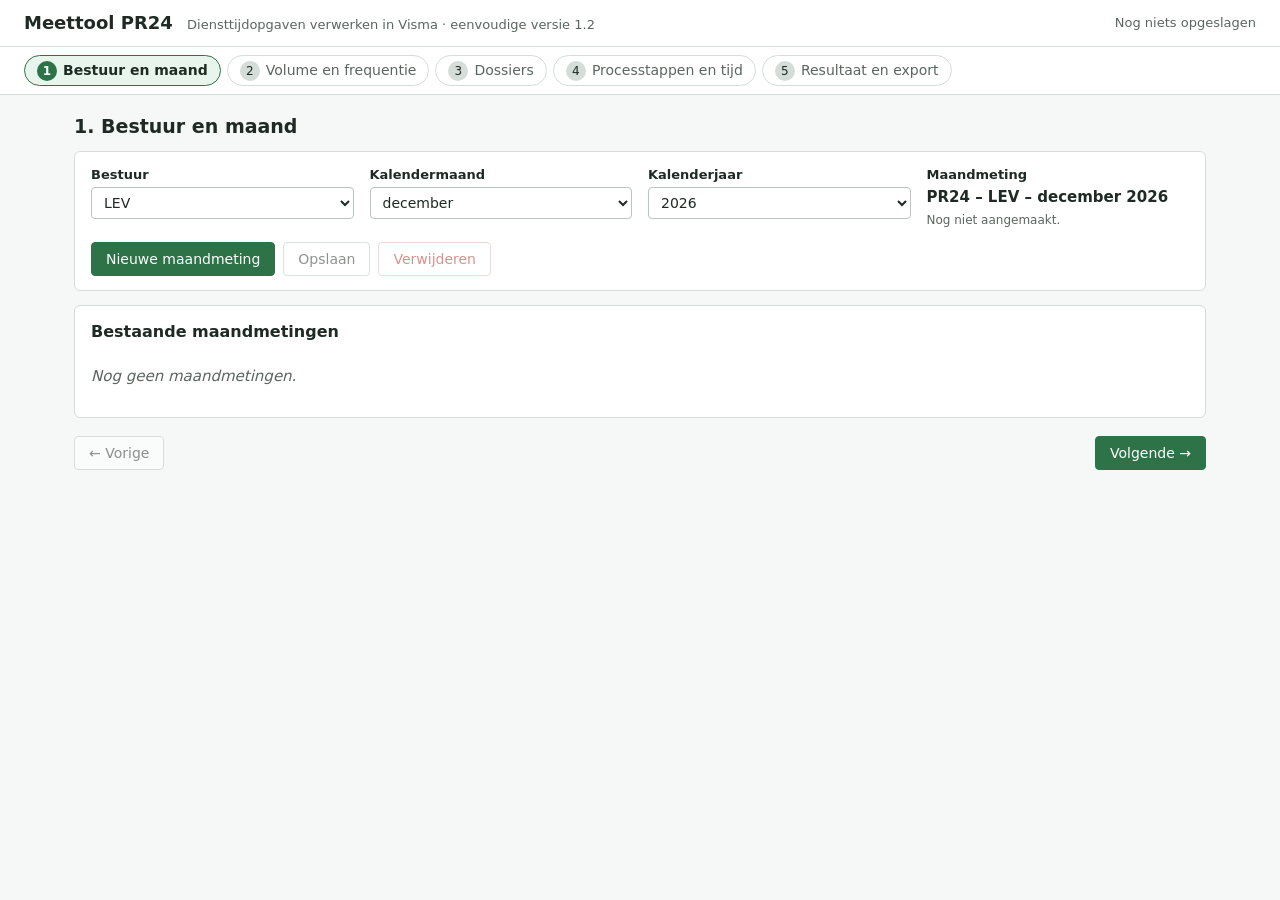
==== commit 476ffd1a: "PR24-tool: verwacht aantal blokken n.v.t. bij volledig verwerkte dossiers (versie 1.2) - Volledig ve" ====
--- a/meettool-pr24-eenvoudig.html
+++ b/meettool-pr24-eenvoudig.html
@@ -25,6 +25,8 @@
 }
 * { box-sizing: border-box; }
 [hidden] { display: none !important; }
+/* Geen automatische scrollcorrectie: anders verspringt de pagina bij het opslaan precies tijdens een klik. */
+html { overflow-anchor: none; }
 html, body { margin: 0; background: var(--achtergrond); color: var(--tekst); font-family: "Segoe UI", system-ui, -apple-system, Roboto, Arial, sans-serif; font-size: 15px; line-height: 1.45; }
 header.kop { background: var(--wit); border-bottom: 1px solid var(--rand); padding: 10px 24px; display: flex; align-items: center; justify-content: space-between; gap: 16px; flex-wrap: wrap; }
 header.kop h1 { font-size: 18px; margin: 0; font-weight: 600; }
@@ -41,6 +43,7 @@
 h2 { font-size: 19px; margin: 0 0 10px; }
 h3 { font-size: 16px; margin: 0 0 8px; }
 .kaart { background: var(--wit); border: 1px solid var(--rand); border-radius: var(--radius); padding: 14px 16px; margin-bottom: 14px; }
+#fouten2, #fouten3, #fouten4, div.berekend { overflow-anchor: none; }
 div.berekend { background: var(--berekend); border: 1px solid #d6deea; border-left: 4px solid var(--berekend-rand); border-radius: var(--radius); padding: 12px 14px; margin-bottom: 14px; }
 .etiket { display: inline-block; font-size: 11px; font-weight: 700; letter-spacing: .04em; text-transform: uppercase; color: var(--berekend-tekst); margin-bottom: 4px; }
 .velden { display: grid; grid-template-columns: repeat(auto-fill, minmax(220px, 1fr)); gap: 12px 16px; }
@@ -93,6 +96,9 @@
 #resultaatStappen td:nth-child(10) { min-width: 80px; }
 #resultaatStappen td:first-child { min-width: 200px; }
 #stapTabel th { white-space: nowrap; }
+table.compact { font-size: 13px; }
+table.compact th, table.compact td { padding: 4px 5px; }
+#resultaatDossiers td.getal { min-width: 46px; }
 .label-hoog { display: inline-block; background: var(--waarschuwing-licht); color: var(--waarschuwing); border: 1px solid #f0d9a0; border-radius: 3px; font-size: 11px; padding: 0 5px; margin-left: 4px; font-weight: 600; }
 .label-schatting { display: inline-block; background: var(--waarschuwing-licht); color: var(--waarschuwing); border-radius: 3px; font-size: 11px; padding: 0 5px; margin-left: 4px; }
 tr.inbegrepen td { color: var(--tekst-zacht); }
@@ -112,7 +118,7 @@
 </head>
 <body>
 <header class="kop">
-  <h1>Meettool PR24 <span>Diensttijdopgaven verwerken in Visma · eenvoudige versie 1.0</span></h1>
+  <h1>Meettool PR24 <span>Diensttijdopgaven verwerken in Visma · eenvoudige versie 1.2</span></h1>
   <div class="opslagstatus" id="opslagStatus"></div>
 </header>
 <nav class="voortgang" id="voortgang" aria-label="Stappen">
@@ -207,7 +213,7 @@
         <button type="button" class="primair" id="knopExcel">Excel downloaden</button>
         <select id="csvKeuze" style="width:auto" aria-label="Onderdeel voor CSV">
           <option value="samenvatting">Samenvatting</option><option value="maandgegevens">Maandgegevens</option><option value="dossiers">Dossiers</option>
-          <option value="stappen">Processtappen en tijden</option><option value="berekeningen">Berekeningen en meetwijzen</option>
+          <option value="stappen">Processtappen en tijden</option><option value="perDossierStap">Tijd per dossier en stap</option><option value="berekeningen">Berekeningen en meetwijzen</option>
         </select>
         <button type="button" id="knopCsv">CSV downloaden</button>
         <button type="button" id="knopJson">JSON-back-up downloaden</button>
@@ -233,26 +239,28 @@
 // Meettool PR24 – eenvoudige versie
 // =====================================================================
 
-const VERSIE = 'PR24-eenvoudig 1.0';
+const VERSIE = 'PR24-eenvoudig 1.2';
+const SCHEMA = 2; // 1 = versie 1.0 (vrije rekeneenheid, S02-tijden in m.s02); 2 = vaste rekeneenheid per stap
 const SLEUTEL = 'meettool-pr24-eenvoudig';
 const FORMAAT = 'meettool-pr24-eenvoudig';
 const BESTUREN = ['LEV', 'SAMANAS'];
 const MAANDEN = ['januari', 'februari', 'maart', 'april', 'mei', 'juni', 'juli', 'augustus', 'september', 'oktober', 'november', 'december'];
 const STATUSSEN = ['Nog niet verwerkt', 'Gedeeltelijk verwerkt', 'Volledig verwerkt', 'Status onbekend'];
 const MEETWIJZEN = ['Daadwerkelijk gemeten', 'Geschat door medewerker', 'Geschat door onderzoeker', 'Systeemregistratie'];
-const EENHEDEN = { dossier: 'Per dossier', blok: 'Per diensttijdblok' };
-const KLASSEN = ['Klein', 'Gemiddeld', 'Groot', 'Zeer groot'];
-const KLASSE_GRENZEN = { Klein: '1–19 regels', Gemiddeld: '20–50 regels', Groot: '51–100 regels', 'Zeer groot': '101 of meer regels' };
+const EENHEDEN = { dossier: 'Per dossier', klasse: 'Per complexiteitsklasse', blok: 'Per diensttijdblok' };
+const KLASSEN = ['Klein', 'Middel', 'Groot', 'Zeer groot'];
+const KLASSE_GRENZEN = { Klein: '1–19 regels', Middel: '20–50 regels', Groot: '51–100 regels', 'Zeer groot': '101 of meer regels' };
+// Vaste rekeneenheid per stap, met een korte afbakening waar dubbeltelling dreigt (S02/S03).
 const STAPPEN = [
-  ['PR24-S01', 'ABP-diensttijdoverzicht in het e-dossier openen', 'dossier'],
-  ['PR24-S02', 'Vaststellen welke diensttijd moet worden geregistreerd', 'dossier'],
-  ['PR24-S03', 'Dienstperioden en onderbrekingen beoordelen', 'dossier'],
-  ['PR24-S04', 'Nieuwe diensttijdregel toevoegen in Visma', 'blok'],
-  ['PR24-S05', 'Begin- en einddatum en werkgever invoeren', 'blok'],
-  ['PR24-S06', 'Instellingen van de diensttijdregel aanpassen', 'blok'],
-  ['PR24-S07', 'Controleren of alle relevante perioden zijn ingevoerd', 'dossier'],
-  ['PR24-S08', 'Ingevoerde diensttijd vergelijken met het overzicht', 'dossier'],
-  ['PR24-S09', 'Registratie van de diensttijd afronden', 'dossier'],
+  ['PR24-S01', 'ABP-diensttijdoverzicht in het e-dossier openen', 'dossier', ''],
+  ['PR24-S02', 'Vaststellen welke diensttijd moet worden geregistreerd', 'klasse', 'Bepalen welke arbeidsverhoudingen relevant zijn.'],
+  ['PR24-S03', 'Dienstperioden en onderbrekingen beoordelen', 'klasse', 'Bepalen hoe relevante perioden door aansluitingen, onderbrekingen en overlap tot diensttijdblokken worden gevormd.'],
+  ['PR24-S04', 'Nieuwe diensttijdregel toevoegen in Visma', 'blok', ''],
+  ['PR24-S05', 'Begin- en einddatum en werkgever invoeren', 'blok', ''],
+  ['PR24-S06', 'Instellingen van de diensttijdregel aanpassen', 'blok', ''],
+  ['PR24-S07', 'Controleren of alle relevante perioden zijn ingevoerd', 'klasse', ''],
+  ['PR24-S08', 'Ingevoerde diensttijd vergelijken met het overzicht', 'blok', ''],
+  ['PR24-S09', 'Registratie van de diensttijd afronden', 'dossier', ''],
 ];
 const S02 = 'PR24-S02';
 const ONVOLDOENDE = 'onvoldoende gegevens';
@@ -310,6 +318,12 @@
   return t + c;
 }
 
+/** Vervangt de inhoud alleen als die echt verandert, zodat de pagina niet verspringt tijdens een klik. */
+function zetHtml(el, html) {
+  if (el.__html === html) return;
+  el.innerHTML = html;
+  el.__html = html;
+}
 const leegHtml = () => '<span class="leeg">niet ingevuld</span>';
 const onvoldoendeHtml = (reden = ONVOLDOENDE) => `<span class="leeg">${esc(reden)}</span>`;
 const nvtHtml = (tekst = 'n.v.t.') => `<span class="nvt">${esc(tekst)}</span>`;
@@ -374,8 +388,9 @@
 //
 // staat.metingen: [{ id, bestuur, jaar, maand, nieuwe, aangeleverd, verwerkt, bron, toelichting,
 //   dossiers: [{ code, regels, blokken, status, visma, bijzonderheid, aangemaakt, gewijzigd }],
-//   stappen: [{ stapId, naam, actief, wacht, eenheid, meetwijze, knelpunt, toelichting, inbegrepen, inbegrepenBij, gewijzigd }],
-//   s02: { Klein, Gemiddeld, Groot, 'Zeer groot' }  (actieve tijd per dossier per complexiteitsklasse),
+//   stappen: [{ stapId, naam, eenheid (vast), actief, wacht (per dossier of per blok),
+//               klasseActief, klasseWacht ({ Klein, Middel, Groot, 'Zeer groot' }, alleen bij 'per klasse'),
+//               meetwijze, knelpunt, toelichting, inbegrepen, inbegrepenBij, gewijzigd }],
 //   aangemaakt, gewijzigd }]
 // Ontbrekende getallen zijn null en worden nooit als 0 gebruikt. Berekende waarden worden niet opgeslagen.
 
@@ -389,6 +404,8 @@
     if (!t) return true;
     const j = JSON.parse(t);
     if (!j || !Array.isArray(j.metingen)) throw new Error('formaat');
+    // Bij de overgang van versie 1.0 blijft een kopie van de oorspronkelijke gegevens bewaard.
+    if ((j.schema || 1) < SCHEMA && !localStorage.getItem(SLEUTEL + '-kopie-versie-1.0')) localStorage.setItem(SLEUTEL + '-kopie-versie-1.0', t);
     staat = { metingen: j.metingen.map(normaliseer) };
     opgeslagenOp = j.opgeslagen || null;
     return true;
@@ -402,7 +419,7 @@
   if (opslagGeblokkeerd) { werkStatusBij(); return false; }
   const tijd = nuIso();
   try {
-    localStorage.setItem(SLEUTEL, JSON.stringify({ formaat: FORMAAT, versie: VERSIE, opgeslagen: tijd, metingen: staat.metingen }));
+    localStorage.setItem(SLEUTEL, JSON.stringify({ formaat: FORMAAT, versie: VERSIE, schema: SCHEMA, opgeslagen: tijd, metingen: staat.metingen }));
     opgeslagenOp = tijd;
     werkStatusBij();
     return true;
@@ -422,14 +439,45 @@
 const metingId = (bestuur, jaar, maand) => `PR24-${bestuur}-${jaar}-${String(maand).padStart(2, '0')}`;
 const metingLabel = (m) => `PR24 – ${m.bestuur} – ${MAANDEN[m.maand - 1]} ${m.jaar}`;
 const zoekMeting = (b, j, m) => staat.metingen.find((x) => x.bestuur === b && x.jaar === j && x.maand === m) || null;
-const legeStap = ([stapId, naam, eenheid]) => ({ stapId, naam, actief: null, wacht: null, eenheid, meetwijze: '', knelpunt: null, toelichting: '', inbegrepen: false, inbegrepenBij: '', gewijzigd: null });
-
+const legeKlassen = () => Object.fromEntries(KLASSEN.map((k) => [k, null]));
+const legeStap = ([stapId, naam, eenheid]) => ({ stapId, naam, eenheid, actief: null, wacht: null, klasseActief: legeKlassen(), klasseWacht: legeKlassen(), meetwijze: '', knelpunt: null, toelichting: '', inbegrepen: false, inbegrepenBij: '', gewijzigd: null });
+const OUDE_KLASSE = { Klein: 'Klein', Gemiddeld: 'Middel', Middel: 'Middel', Groot: 'Groot', 'Zeer groot': 'Zeer groot' };
+
+/**
+ * Vult ontbrekende onderdelen aan en zet gegevens uit versie 1.0 om naar de vaste rekeneenheden:
+ * - S02: de tijden per klasse (m.s02, 'Gemiddeld' → 'Middel') en de wachttijd per dossier voor iedere klasse;
+ * - een tijd per dossier bij een stap die nu per klasse rekent: dezelfde tijd voor iedere klasse (betekenis gelijk);
+ * - een tijd met een andere, onverenigbare rekeneenheid (dossier ↔ blok): niet overgenomen, wel vermeld in de toelichting.
+ */
 function normaliseer(m) {
   const r = { ...m };
   r.id = r.id || metingId(r.bestuur, r.jaar, r.maand);
   r.dossiers = Array.isArray(r.dossiers) ? r.dossiers : [];
-  r.stappen = STAPPEN.map((s) => ({ ...legeStap(s), ...((r.stappen || []).find((x) => x.stapId === s[0]) || {}) }));
-  r.s02 = { ...Object.fromEntries(KLASSEN.map((k) => [k, null])), ...(r.s02 || {}) };
+  r.stappen = STAPPEN.map((def) => {
+    const [stapId, naam, eenheid] = def;
+    const oud = (m.stappen || []).find((x) => x.stapId === stapId) || null;
+    const s = { ...legeStap(def), ...(oud || {}), stapId, naam, eenheid };
+    s.klasseActief = { ...legeKlassen(), ...((oud && oud.klasseActief) || {}) };
+    s.klasseWacht = { ...legeKlassen(), ...((oud && oud.klasseWacht) || {}) };
+    if (!oud || oud.klasseActief) return s; // nieuw of al omgezet
+    const oudeEenheid = oud.eenheid || 'dossier';
+    const heeftTijd = isGetal(oud.actief) || isGetal(oud.wacht);
+    const notitie = (reden) => { s.toelichting = [s.toelichting, `Eerdere waarde (${EENHEDEN[oudeEenheid] ? EENHEDEN[oudeEenheid].toLowerCase() : oudeEenheid}): actief ${isGetal(oud.actief) ? naarInvoer(oud.actief) : '–'} min, wacht ${isGetal(oud.wacht) ? naarInvoer(oud.wacht) : '–'} min – ${reden}`].filter(Boolean).join(' '); };
+    if (stapId === S02 && m.s02) {
+      for (const [k, w] of Object.entries(m.s02)) if (OUDE_KLASSE[k] && isGetal(w)) s.klasseActief[OUDE_KLASSE[k]] = w;
+      if (isGetal(oud.wacht)) for (const k of KLASSEN) s.klasseWacht[k] = oud.wacht;
+      s.actief = null; s.wacht = null;
+    } else if (eenheid === 'klasse') {
+      if (heeftTijd && oudeEenheid === 'dossier') for (const k of KLASSEN) { s.klasseActief[k] = oud.actief ?? null; s.klasseWacht[k] = oud.wacht ?? null; }
+      else if (heeftTijd) notitie('niet overgenomen, omdat de rekeneenheid nu per complexiteitsklasse is.');
+      s.actief = null; s.wacht = null;
+    } else if (heeftTijd && oudeEenheid !== eenheid) {
+      notitie(`niet overgenomen, omdat de rekeneenheid nu ${EENHEDEN[eenheid].toLowerCase()} is.`);
+      s.actief = null; s.wacht = null;
+    }
+    return s;
+  });
+  delete r.s02;
   return r;
 }
 
@@ -444,7 +492,7 @@
 function klasse(regels) {
   if (!isGetal(regels) || regels < 1) return null;
   if (regels <= 19) return 'Klein';
-  if (regels <= 50) return 'Gemiddeld';
+  if (regels <= 50) return 'Middel';
   if (regels <= 100) return 'Groot';
   return 'Zeer groot';
 }
@@ -477,7 +525,8 @@
   else if (!ID_PATROON.test(d.code)) f.push(`${naam}: de dossiercode mag alleen letters, cijfers, - en _ bevatten.`);
   else if (m.dossiers.some((x, j) => j !== i && x.code === d.code)) f.push(`${naam}: deze dossiercode komt al voor.`);
   if (!geheel(d.regels, 1)) f.push(`${naam}: ABP-periode-regels moet een geheel getal van 1 of hoger zijn (0 is niet geldig bij een aangeleverde opgave).`);
-  if (!geheel(d.blokken, 0)) f.push(`${naam}: verwacht aantal diensttijdblokken moet een geheel getal van 0 of hoger zijn.`);
+  // Bij een volledig verwerkt dossier wordt een eventueel opgeslagen verwacht aantal genegeerd.
+  if (!volledig(d) && !geheel(d.blokken, 0)) f.push(`${naam}: verwacht aantal diensttijdblokken moet een geheel getal van 0 of hoger zijn.`);
   if (!geheel(d.visma, 0)) f.push(`${naam}: werkelijk aantal regels in Visma moet een geheel getal van 0 of hoger zijn.`);
   if (!STATUSSEN.includes(d.status)) f.push(`${naam}: kies een verwerkingsstatus.`);
   return f;
@@ -485,10 +534,12 @@
 
 function valideerStap(s) {
   const f = [];
-  for (const [k, l] of [['actief', 'actieve tijd'], ['wacht', 'wachttijd']]) {
-    if (s[k] !== null && !(isGetal(s[k]) && s[k] >= 0)) f.push(`${s.stapId}: ${l} moet een getal van 0 of hoger zijn.`);
-  }
-  if (!EENHEDEN[s.eenheid]) f.push(`${s.stapId}: kies een rekeneenheid.`);
+  const tijdOk = (v) => v === null || v === undefined || (isGetal(v) && v >= 0);
+  for (const [k, l] of [['actief', 'actieve tijd'], ['wacht', 'wachttijd']]) if (!tijdOk(s[k])) f.push(`${s.stapId}: ${l} moet een getal van 0 of hoger zijn.`);
+  for (const k of KLASSEN) {
+    if (!tijdOk((s.klasseActief || {})[k])) f.push(`${s.stapId} – ${k}: actieve tijd moet een getal van 0 of hoger zijn.`);
+    if (!tijdOk((s.klasseWacht || {})[k])) f.push(`${s.stapId} – ${k}: wachttijd moet een getal van 0 of hoger zijn.`);
+  }
   if (s.meetwijze && !MEETWIJZEN.includes(s.meetwijze)) f.push(`${s.stapId}: kies een geldige meetwijze.`);
   return f;
 }
@@ -507,9 +558,14 @@
   return { n: met.length, totaal, gemiddelde: met.length ? totaal / met.length : null, ontbrekend: dossiers.filter((d) => !isGetal(d[veld])).map((d) => d.code) };
 }
 
-/** Verwacht nog in te voeren blokken van één dossier; null als dat niet vast te stellen is. */
+const volledig = (d) => d.status === 'Volledig verwerkt';
+
+/**
+ * Verwacht nog in te voeren blokken van één dossier; null als dat niet vast te stellen is.
+ * Volledig verwerkt = 0 (een opgeslagen verwacht aantal wordt genegeerd); anders max(verwacht − werkelijk Visma, 0).
+ */
 function restBlokken(d) {
-  if (d.status === 'Volledig verwerkt') return 0;
+  if (volledig(d)) return 0;
   if (!isGetal(d.blokken)) return null;
   if (isGetal(d.visma)) return Math.max(0, d.blokken - d.visma);
   if (d.status === 'Nog niet verwerkt') return d.blokken;
@@ -517,6 +573,66 @@
 }
 
 const GESCHAT = ['Geschat door medewerker', 'Geschat door onderzoeker'];
+
+/** Gemeten, geschat of systeemregistratie, op basis van de meetwijze van de stap. */
+function herkomst(meetwijze) {
+  if (meetwijze === 'Daadwerkelijk gemeten') return 'gemeten';
+  if (GESCHAT.includes(meetwijze)) return 'geschat';
+  if (meetwijze === 'Systeemregistratie') return 'systeemregistratie';
+  return 'meetwijze niet ingevuld';
+}
+
+/**
+ * Aantal diensttijdblokken voor een dossier: bij een volledig verwerkt dossier het werkelijke aantal
+ * Visma-regels, anders het verwachte aantal. Nooit beide in één berekening.
+ */
+function blokkenVoor(d) {
+  const werkelijk = volledig(d);
+  const n = werkelijk ? d.visma : d.blokken;
+  return { bron: werkelijk ? 'werkelijk (Visma)' : 'verwacht', n: isGetal(n) ? n : null, reden: isGetal(n) ? '' : werkelijk ? 'werkelijk aantal Visma-regels niet ingevuld' : 'verwacht aantal diensttijdblokken niet ingevuld' };
+}
+
+/** Tijd van één processtap voor één dossier. */
+function stapVoorDossier(s, d) {
+  const k = klasse(d.regels);
+  const r = { stapId: s.stapId, eenheid: s.eenheid, klasse: k, blokken: null, bronBlokken: '', tijdActief: null, tijdWacht: null, actief: null, wacht: null, redenen: [], inbegrepen: !!s.inbegrepen };
+  let factor = 1;
+  if (s.eenheid === 'dossier') { r.tijdActief = s.actief; r.tijdWacht = s.wacht; }
+  else if (s.eenheid === 'klasse') {
+    if (!k) { r.redenen.push('complexiteitsklasse onbekend (ABP-periode-regels niet ingevuld)'); factor = null; }
+    else { r.tijdActief = s.klasseActief[k]; r.tijdWacht = s.klasseWacht[k]; }
+  } else {
+    const b = blokkenVoor(d);
+    r.blokken = b.n;
+    r.bronBlokken = b.bron;
+    factor = b.n;
+    if (!isGetal(b.n)) r.redenen.push(b.reden);
+    r.tijdActief = s.actief;
+    r.tijdWacht = s.wacht;
+  }
+  const eenheidTekst = s.eenheid === 'klasse' ? ` (${k || 'klasse onbekend'})` : '';
+  if (factor !== null && !isGetal(r.tijdActief)) r.redenen.push(`actieve tijd${eenheidTekst} niet ingevuld`);
+  if (factor !== null && !isGetal(r.tijdWacht)) r.redenen.push(`wachttijd${eenheidTekst} niet ingevuld`);
+  r.actief = isGetal(r.tijdActief) && isGetal(factor) ? r.tijdActief * factor : null;
+  r.wacht = isGetal(r.tijdWacht) && isGetal(factor) ? r.tijdWacht * factor : null;
+  const h = herkomst(s.meetwijze);
+  r.herkomst = s.eenheid === 'blok' ? `berekend (${h} tijd × ${isGetal(r.blokken) ? fmtAantal(r.blokken) : '?'} ${r.bronBlokken || ''} blokken)` : h;
+  r.formule = (soort) => {
+    const t = soort === 'actief' ? r.tijdActief : r.tijdWacht;
+    const uit = soort === 'actief' ? r.actief : r.wacht;
+    const tt = isGetal(t) ? `${fmtGetal(t)} min` : 'niet ingevuld';
+    if (s.eenheid === 'dossier') return `${tt} (per dossier) = ${isGetal(uit) ? fmtGetal(uit) + ' min' : ONVOLDOENDE}`;
+    if (s.eenheid === 'klasse') return k ? `${tt} (klasse ${k}) = ${isGetal(uit) ? fmtGetal(uit) + ' min' : ONVOLDOENDE}` : `${ONVOLDOENDE}: klasse onbekend`;
+    return `${tt} × ${isGetal(r.blokken) ? fmtAantal(r.blokken) : '?'} blokken (${r.bronBlokken}) = ${isGetal(uit) ? fmtGetal(uit) + ' min' : ONVOLDOENDE}`;
+  };
+  return r;
+}
+
+/** Som die alleen 'volledig' is als alle waarden bekend zijn; anders null met de deelsom. */
+function somVan(waarden) {
+  const bekend = waarden.filter(isGetal);
+  return { waarde: waarden.length && bekend.length === waarden.length ? som(waarden) : null, deelsom: bekend.length ? som(bekend) : null, nBekend: bekend.length, n: waarden.length, gemiddelde: bekend.length ? som(bekend) / bekend.length : null };
+}
 
 function bereken(m) {
   const verschil = (a, b) => (isGetal(a) && isGetal(b) ? a - b : null);
@@ -528,84 +644,68 @@
   const D = m.dossiers;
   const perKlasse = Object.fromEntries(KLASSEN.map((k) => [k, D.filter((d) => klasse(d.regels) === k)]));
   const rest = D.map((d) => restBlokken(d));
+  // Verwachte blokken alleen voor niet-volledig verwerkte dossiers; nooit opgeteld bij de werkelijke Visma-regels.
+  const nietVolledig = D.filter((d) => !volledig(d));
   const dos = {
     aantal: D.length,
     perKlasse: Object.fromEntries(KLASSEN.map((k) => [k, perKlasse[k].length])),
     zonderKlasse: D.filter((d) => !klasse(d.regels)).map((d) => d.code),
-    regels: reeks(D, 'regels'), blokken: reeks(D, 'blokken'), visma: reeks(D, 'visma'),
+    regels: reeks(D, 'regels'), blokken: { ...reeks(nietVolledig, 'blokken'), dossiers: nietVolledig.length, nvt: !nietVolledig.length }, visma: reeks(D, 'visma'),
     perStatus: Object.fromEntries(STATUSSEN.map((s) => [s, D.filter((d) => d.status === s).length])),
     resterend: { totaal: rest.some(isGetal) ? som(rest.filter(isGetal)) : null, n: rest.filter(isGetal).length, onbekend: D.filter((d, i) => !isGetal(rest[i])).map((d) => d.code) },
     afwijking: isGetal(m.aangeleverd) && D.length !== m.aangeleverd,
   };
-  const eenheden = {
-    dossier: { uit: m.verwerkt, verw: m.aangeleverd, uitLabel: 'verwerkte diensttijdopgaven', verwLabel: 'aangeleverde diensttijdopgaven' },
-    blok: { uit: dos.visma.totaal, verw: dos.blokken.totaal, uitLabel: 'werkelijk ingevoerde Visma-regels', verwLabel: 'verwachte diensttijdblokken' },
+
+  // Tijd per dossier: iedere stap één keer, met de tijd die bij de rekeneenheid van de stap hoort.
+  const tellend = m.stappen.filter((s) => !s.inbegrepen);
+  const dossiers = D.map((d) => {
+    const stappen = m.stappen.map((s) => stapVoorDossier(s, d));
+    const mee = stappen.filter((r) => !r.inbegrepen);
+    const herk = mee.map((r) => herkomst(m.stappen.find((s) => s.stapId === r.stapId).meetwijze));
+    return {
+      dossier: d, klasse: klasse(d.regels), blokken: blokkenVoor(d), stappen,
+      actief: somVan(mee.map((r) => r.actief)), wacht: somVan(mee.map((r) => r.wacht)),
+      herkomst: `berekend uit ${herk.filter((h) => h === 'gemeten').length} gemeten, ${herk.filter((h) => h === 'geschat').length} geschatte${herk.filter((h) => h === 'systeemregistratie').length ? `, ${herk.filter((h) => h === 'systeemregistratie').length} systeem-` : ''}${herk.filter((h) => h === 'meetwijze niet ingevuld').length ? `, ${herk.filter((h) => h === 'meetwijze niet ingevuld').length} niet aangegeven` : ''} staptijden`,
+    };
+  });
+  const totaalOver = (lijst, soort) => somVan(lijst.map((x) => x[soort].waarde));
+  const tijd = {
+    actief: totaalOver(dossiers, 'actief'),
+    wacht: totaalOver(dossiers, 'wacht'),
+    verwerkt: totaalOver(dossiers.filter((x) => x.dossier.status === 'Volledig verwerkt'), 'actief'),
+    nogTeVerwerken: totaalOver(dossiers.filter((x) => x.dossier.status !== 'Volledig verwerkt'), 'actief'),
   };
-  const maal = (t, n) => (isGetal(t) && isGetal(n) ? t * n : null);
-  const tekst = (t, n, label, u) => `${isGetal(t) ? fmtGetal(t) + ' min' : 'tijd niet ingevuld'} × ${isGetal(n) ? fmtAantal(n) : '?'} ${label} = ${isGetal(u) ? fmtGetal(u) + ' min' : ONVOLDOENDE}`;
-
-  const stappen = m.stappen.map((s) => {
-    const r = { stap: s, inbegrepen: !!s.inbegrepen, schatting: false, berekening: {} };
-    const e = s.stapId === S02 ? eenheden.dossier : eenheden[s.eenheid] || eenheden.dossier;
-    r.eenheid = s.stapId === S02 ? 'dossier' : s.eenheid;
-    // Wachttijd (en actieve tijd behalve bij S02): tijd × aantal eenheden.
-    for (const soort of ['actief', 'wacht']) {
-      if (soort === 'actief' && s.stapId === S02) continue;
-      const uit = maal(s[soort], e.uit);
-      const verw = maal(s[soort], e.verw);
-      r[soort] = { uit, verw, rest: isGetal(uit) && isGetal(verw) ? verw - uit : null };
-      r.berekening[soort] = { uit: tekst(s[soort], e.uit, e.uitLabel, uit), verw: tekst(s[soort], e.verw, e.verwLabel, verw) };
-    }
-    if (s.stapId === S02) {
-      // S02 per complexiteitsklasse: aantal dossiers in klasse × tijd voor die klasse.
-      // Uitgevoerd: volledig verwerkte dossiers per klasse; verwacht: alle geregistreerde dossiers per klasse.
-      const klassen = KLASSEN.map((k) => {
-        const t = m.s02[k];
-        const nVerw = perKlasse[k].length;
-        const nUit = perKlasse[k].filter((d) => d.status === 'Volledig verwerkt').length;
-        return { klasse: k, tijd: t, nVerw, nUit, nvt: nVerw === 0, ontbreekt: nVerw > 0 && !isGetal(t), uit: nVerw > 0 && isGetal(t) ? t * nUit : nVerw === 0 ? 0 : null, verw: nVerw > 0 && isGetal(t) ? t * nVerw : nVerw === 0 ? 0 : null };
-      });
-      const redenen = [];
-      if (!D.length) redenen.push('nog geen dossiers geregistreerd');
-      if (dos.zonderKlasse.length) redenen.push(`${dos.zonderKlasse.length} dossier(s) zonder ABP-periode-regels`);
-      const ontbrekend = klassen.filter((k) => k.ontbreekt).map((k) => k.klasse);
-      if (ontbrekend.length) redenen.push(`geen tijd ingevuld voor ${ontbrekend.join(', ')}`);
-      const ok = !redenen.length;
-      const uit = ok ? som(klassen.map((k) => k.uit)) : null;
-      const verw = ok ? som(klassen.map((k) => k.verw)) : null;
-      r.actief = { uit, verw, rest: ok ? verw - uit : null };
-      r.klassen = klassen;
-      r.redenS02 = redenen.join('; ');
-      r.berekening.actief = {
-        uit: ok ? klassen.filter((k) => !k.nvt).map((k) => `${k.nUit} × ${fmtGetal(k.tijd)} min (${k.klasse})`).join(' + ') + ` = ${fmtGetal(uit)} min` : `${ONVOLDOENDE}: ${r.redenS02}`,
-        verw: ok ? klassen.filter((k) => !k.nvt).map((k) => `${k.nVerw} × ${fmtGetal(k.tijd)} min (${k.klasse})`).join(' + ') + ` = ${fmtGetal(verw)} min` : `${ONVOLDOENDE}: ${r.redenS02}`,
-      };
-    }
-    const heeftTijd = isGetal(s.actief) || isGetal(s.wacht) || (s.stapId === S02 && KLASSEN.some((k) => isGetal(m.s02[k])));
-    r.schatting = heeftTijd && (!s.meetwijze || GESCHAT.includes(s.meetwijze));
-    return r;
+  const perStap = m.stappen.map((s, i) => ({
+    stap: s,
+    inbegrepen: !!s.inbegrepen,
+    actief: somVan(dossiers.map((x) => x.stappen[i].actief)),
+    wacht: somVan(dossiers.map((x) => x.stappen[i].wacht)),
+    schatting: (isGetal(s.actief) || isGetal(s.wacht) || KLASSEN.some((k) => isGetal(s.klasseActief[k]) || isGetal(s.klasseWacht[k]))) && (!s.meetwijze || GESCHAT.includes(s.meetwijze)),
+  }));
+  const perKlasseTijd = KLASSEN.map((k) => {
+    const lijst = dossiers.filter((x) => x.klasse === k);
+    return { klasse: k, aantal: lijst.length, actief: totaalOver(lijst, 'actief'), wacht: totaalOver(lijst, 'wacht') };
   });
-
-  const meetellend = stappen.filter((r) => !r.inbegrepen);
-  const totaal = (soort, deel) => {
-    const w = meetellend.map((r) => r[soort][deel]);
-    const bekend = w.filter(isGetal);
-    return { waarde: bekend.length === w.length ? som(w) : null, deelsom: bekend.length ? som(bekend) : null, nBekend: bekend.length, n: w.length };
+  const hoogste = perStap.filter((r) => !r.inbegrepen && isGetal(r.actief.deelsom) && r.actief.deelsom > 0).sort((a, b) => b.actief.deelsom - a.actief.deelsom).slice(0, 3).map((r) => r.stap.stapId);
+  const waarschuwingen = [];
+  for (const s of m.stappen.filter((x) => x.inbegrepen)) {
+    const doel = m.stappen.find((x) => x.stapId === s.inbegrepenBij);
+    if (!doel) waarschuwingen.push(`${s.stapId} is gemarkeerd als inbegrepen, maar er is niet gekozen bij welke stap.`);
+    else if (doel.inbegrepen) waarschuwingen.push(`${s.stapId} is inbegrepen bij ${doel.stapId}, maar ${doel.stapId} is zelf ook als inbegrepen gemarkeerd; die tijd telt dan nergens mee.`);
+  }
+  return {
+    meting: m, freq, dos, dossiers, tijd, perStap, perKlasseTijd, hoogste, waarschuwingen, tellend,
+    schatting: perStap.some((r) => !r.inbegrepen && r.schatting),
+    knelpunten: perStap.filter((r) => r.stap.knelpunt === true).sort((a, b) => (isGetal(b.actief.deelsom) ? b.actief.deelsom : -1) - (isGetal(a.actief.deelsom) ? a.actief.deelsom : -1)),
   };
-  const tijd = {};
-  for (const soort of ['actief', 'wacht']) tijd[soort] = { uit: totaal(soort, 'uit'), rest: totaal(soort, 'rest'), verw: totaal(soort, 'verw') };
-  const hoogste = meetellend.filter((r) => isGetal(r.actief.verw) && r.actief.verw > 0).sort((a, b) => b.actief.verw - a.actief.verw).slice(0, 3).map((r) => r.stap.stapId);
-  const waarschuwingen = [];
-  for (const r of stappen.filter((x) => x.inbegrepen)) {
-    const doel = m.stappen.find((s) => s.stapId === r.stap.inbegrepenBij);
-    if (!doel) waarschuwingen.push(`${r.stap.stapId} is gemarkeerd als inbegrepen, maar er is niet gekozen bij welke stap.`);
-    else if (doel.inbegrepen) waarschuwingen.push(`${r.stap.stapId} is inbegrepen bij ${doel.stapId}, maar ${doel.stapId} is zelf ook als inbegrepen gemarkeerd; die tijd telt dan nergens mee.`);
-  }
-  return {
-    meting: m, freq, dos, eenheden, stappen, tijd, hoogste, waarschuwingen,
-    schatting: meetellend.some((r) => r.schatting),
-    knelpunten: stappen.filter((r) => r.stap.knelpunt === true).sort((a, b) => (isGetal(b.actief.verw) ? b.actief.verw : -1) - (isGetal(a.actief.verw) ? a.actief.verw : -1)),
-  };
+}
+
+/** Tijd per bestuur en maand: één regel per maandmeting. */
+function overzichtPerMaand() {
+  return staat.metingen.map((m) => {
+    const b = bereken(m);
+    return { meting: m, dossiers: m.dossiers.length, actief: b.tijd.actief, wacht: b.tijd.wacht };
+  });
 }
 
 // ---------- Navigatie en selectie ----------
@@ -647,10 +747,10 @@
   renderLijst();
   if (!m) return;
   const b = bereken(m);
-  if (huidigeStap === 2) { vulMaandvelden(m); $('#resultaat2').innerHTML = frequentieHtml(b); }
-  if (huidigeStap === 3) { $('#dossiers').innerHTML = dossierTabelHtml(m); $('#resultaat3').innerHTML = dossierResultaatHtml(b); }
-  if (huidigeStap === 4) { $('#stappen').innerHTML = stappenTabelHtml(m); $('#resultaat4').innerHTML = tijdTotalenHtml(b); }
-  if (huidigeStap === 5) $('#resultaat5').innerHTML = dashboardHtml(b);
+  if (huidigeStap === 2) { vulMaandvelden(m); zetHtml($('#resultaat2'), frequentieHtml(b)); }
+  if (huidigeStap === 3) { zetHtml($('#dossiers'), dossierTabelHtml(m)); zetHtml($('#resultaat3'), dossierResultaatHtml(b)); }
+  if (huidigeStap === 4) { zetHtml($('#stappen'), stappenTabelHtml(m)); zetHtml($('#resultaat4'), tijdTotalenHtml(b)); }
+  if (huidigeStap === 5) zetHtml($('#resultaat5'), dashboardHtml(b));
 }
 
 function renderLijst() {
@@ -694,28 +794,38 @@
   for (const k of ['nieuwe', 'aangeleverd', 'verwerkt']) {
     $('#' + k).classList.toggle('ongeldig', !geheel(g[k], 0) || fouten.some((f) => (k === 'aangeleverd' && f.startsWith('Aangeleverd')) || (k === 'verwerkt' && f.startsWith('Verwerkt'))));
   }
-  $('#fouten2').innerHTML = foutenHtml(fouten, 'Ongeldige invoer – niet opgeslagen:');
+  zetHtml($('#fouten2'), foutenHtml(fouten, 'Ongeldige invoer – niet opgeslagen:'));
   if (fouten.length) return;
   Object.assign(m, g, { bron: $('#bron').value.trim(), toelichting: $('#toelichting').value.trim(), gewijzigd: nuIso() });
   bewaar();
-  $('#resultaat2').innerHTML = frequentieHtml(bereken(m));
+  zetHtml($('#resultaat2'), frequentieHtml(bereken(m)));
 }
 
 // ---------- Stap 3: dossiers ----------
 
 function dossierTabelHtml(m) {
-  const getal = (d, veld, label) => `<input type="text" class="getal" data-d="${veld}" inputmode="numeric" value="${esc(naarInvoer(d[veld]))}" placeholder="–" aria-label="${label} ${esc(d.code)}">`;
+  const getal = (d, veld, label, extra = '') => `<input type="text" class="getal" data-d="${veld}" inputmode="numeric" value="${esc(naarInvoer(d[veld]))}" placeholder="–" aria-label="${label} ${esc(d.code)}"${extra}>`;
   if (!m.dossiers.length) return '<p class="leeg">Nog geen dossiers. Klik op ‘Dossier toevoegen’.</p>';
-  return `<table class="invoer" id="dossierTabel"><thead><tr><th style="width:170px">Dossiercode</th><th>ABP-periode-regels</th><th>Complexiteit ${info('Automatisch bepaald: 1–19 Klein, 20–50 Gemiddeld, 51–100 Groot, 101 of meer Zeer groot.')}</th><th>Verwacht aantal diensttijdblokken</th><th style="width:180px">Verwerkingsstatus</th><th>Werkelijk aantal regels in Visma</th><th>Korte bijzonderheid of knelpunt</th><th></th></tr></thead><tbody>
+  return `<table class="invoer" id="dossierTabel"><thead><tr><th style="width:170px">Dossiercode</th><th>ABP-periode-regels</th><th>Complexiteit ${info('Automatisch bepaald: 1–19 Klein, 20–50 Middel, 51–100 Groot, 101 of meer Zeer groot.')}</th><th>Verwacht aantal diensttijdblokken ${info('Alleen bij dossiers die niet of gedeeltelijk zijn verwerkt. Bij een volledig verwerkt dossier is dit n.v.t.: dan telt alleen het werkelijke aantal regels in Visma (een eerder ingevuld verwacht aantal blijft bewaard, maar wordt genegeerd).')}</th><th style="width:180px">Verwerkingsstatus</th><th>Werkelijk aantal regels in Visma</th><th>Korte bijzonderheid of knelpunt</th><th></th></tr></thead><tbody>
     ${m.dossiers.map((d, i) => `<tr data-i="${i}">
       <td><input type="text" data-d="code" value="${esc(d.code)}" maxlength="40" aria-label="Dossiercode"></td>
       <td>${getal(d, 'regels', 'ABP-periode-regels')}</td>
       <td class="berekend" data-klasse>${klasse(d.regels) ? esc(klasse(d.regels)) : leegHtml()}</td>
-      <td>${getal(d, 'blokken', 'Verwacht aantal diensttijdblokken')}</td>
+      <td>${getal(d, 'blokken', 'Verwacht aantal diensttijdblokken', volledig(d) ? ' hidden' : '')}<span class="nvt" data-nvt${volledig(d) ? '' : ' hidden'}>n.v.t.</span></td>
       <td><select data-d="status" aria-label="Verwerkingsstatus ${esc(d.code)}">${STATUSSEN.map((s) => `<option ${s === d.status ? 'selected' : ''}>${s}</option>`).join('')}</select></td>
       <td>${getal(d, 'visma', 'Werkelijk aantal regels in Visma')}</td>
       <td><input type="text" data-d="bijzonderheid" value="${esc(d.bijzonderheid || '')}" maxlength="200" placeholder="optioneel" aria-label="Bijzonderheid ${esc(d.code)}"></td>
       <td style="text-align:right"><button type="button" class="klein gevaar" data-verwijder-dossier="${i}">Verwijderen</button></td></tr>`).join('')}</tbody></table>`;
+}
+
+/** Verwachte blokken (alleen niet-volledig verwerkte dossiers) en werkelijke Visma-regels als afzonderlijke uitkomsten. */
+function blokkenKaartenHtml(d) {
+  const v = d.blokken;
+  const sub = v.nvt ? 'geen dossiers die niet of gedeeltelijk zijn verwerkt' : `gebaseerd op ${v.n} van ${v.dossiers} niet-volledig verwerkte dossiers`;
+  return `${uitkomst('Verwachte blokken voor niet-volledig verwerkte dossiers', v.nvt ? nvtHtml() : berekendHtml(v.totaal), 'Som van het verwachte aantal diensttijdblokken bij dossiers die niet of gedeeltelijk zijn verwerkt (of met onbekende status). Volledig verwerkte dossiers tellen niet mee; werkelijke Visma-regels worden hier nooit bij opgeteld.', sub)}
+      ${uitkomst('Gemiddeld verwachte blokken (niet-volledig verwerkt)', v.nvt ? nvtHtml() : isGetal(v.gemiddelde) ? esc(fmtGetal(v.gemiddelde)) : onvoldoendeHtml(), 'Totaal ÷ niet-volledig verwerkte dossiers met een ingevuld verwacht aantal', sub)}
+      ${uitkomst('Werkelijk ingevoerde Visma-regels', berekendHtml(d.visma.totaal), 'Feitelijk aantal: som van de dossiers waarbij het werkelijke aantal regels in Visma is ingevuld', `gebaseerd op ${d.visma.n} van ${d.aantal} dossiers`)}
+      ${uitkomst('Gemiddeld werkelijke Visma-regels', isGetal(d.visma.gemiddelde) ? esc(fmtGetal(d.visma.gemiddelde)) : onvoldoendeHtml(), 'Totaal ÷ aantal dossiers waarvoor het werkelijke aantal is ingevuld', `n = ${d.visma.n} dossiers`)}`;
 }
 
 function dossierResultaatHtml(b) {
@@ -728,12 +838,10 @@
       ${KLASSEN.map((k) => uitkomst(k, esc(String(d.perKlasse[k])), `Aantal dossiers met ${KLASSE_GRENZEN[k]}`)).join('')}
       ${uitkomst('Totaal ABP-periode-regels', berekendHtml(d.regels.totaal), 'Som van de ingevulde dossiers (nooit gemiddelde × aantal)', gebaseerd(d.regels))}
       ${uitkomst('Gemiddeld ABP-periode-regels', isGetal(d.regels.gemiddelde) ? esc(fmtGetal(d.regels.gemiddelde)) : onvoldoendeHtml(), 'Totaal ÷ aantal dossiers met een ingevulde waarde', gebaseerd(d.regels))}
-      ${uitkomst('Totaal verwachte blokken', berekendHtml(d.blokken.totaal), 'Som van de ingevulde dossiers', gebaseerd(d.blokken))}
-      ${uitkomst('Gemiddeld verwachte blokken', isGetal(d.blokken.gemiddelde) ? esc(fmtGetal(d.blokken.gemiddelde)) : onvoldoendeHtml(), 'Totaal ÷ aantal dossiers met een ingevulde waarde', gebaseerd(d.blokken))}
-      ${uitkomst('Ingevoerde Visma-regels', berekendHtml(d.visma.totaal), 'Som van de dossiers waarbij het aantal bekend is', gebaseerd(d.visma))}
+      ${blokkenKaartenHtml(d)}
       ${uitkomst('Volledig verwerkt', esc(String(d.perStatus['Volledig verwerkt'])), 'Dossiers met status volledig verwerkt')}
       ${uitkomst('Nog niet verwerkt', esc(String(d.perStatus['Nog niet verwerkt'])), 'Dossiers met status nog niet verwerkt')}
-      ${uitkomst('Verwacht nog in te voeren blokken', berekendHtml(d.resterend.totaal), 'Per dossier: volledig verwerkt = 0; anders verwachte blokken − Visma-regels (minimaal 0); nog niet verwerkt zonder Visma-regels = verwachte blokken. Overige dossiers tellen niet mee.',
+      ${uitkomst('Verwacht nog in te voeren blokken', berekendHtml(d.resterend.totaal), 'Per dossier: volledig verwerkt = 0; anders max(verwacht − werkelijk aantal Visma-regels, 0); nog niet verwerkt zonder Visma-regels = verwachte blokken. Overige dossiers tellen niet mee.',
         d.resterend.onbekend.length ? `onvolledig: ${ONVOLDOENDE} bij ${esc(d.resterend.onbekend.join(', '))}` : gebaseerd(d.resterend))}
     </div>`;
 }
@@ -746,62 +854,83 @@
   for (const r of $$('#dossierTabel tr[data-i]')) {
     const i = Number(r.dataset.i);
     const veld = (k) => $(`[data-d="${k}"]`, r);
-    const d = { ...m.dossiers[i], code: veld('code').value.trim(), regels: leesGetal(veld('regels').value), blokken: leesGetal(veld('blokken').value), status: veld('status').value, visma: leesGetal(veld('visma').value), bijzonderheid: veld('bijzonderheid').value.trim() };
+    const status = veld('status').value;
+    const vol = status === 'Volledig verwerkt';
+    // Volledig verwerkt: het verwachte aantal is n.v.t.; een opgeslagen waarde blijft bewaard maar wordt genegeerd.
+    const d = { ...m.dossiers[i], code: veld('code').value.trim(), regels: leesGetal(veld('regels').value), blokken: vol ? m.dossiers[i].blokken : leesGetal(veld('blokken').value), status, visma: leesGetal(veld('visma').value), bijzonderheid: veld('bijzonderheid').value.trim() };
+    veld('blokken').hidden = vol;
+    $('[data-nvt]', r).hidden = !vol;
     const f = valideerDossier(d, m, i);
     veld('code').classList.toggle('ongeldig', f.some((x) => x.includes('dossiercode')));
     veld('regels').classList.toggle('ongeldig', !geheel(d.regels, 1));
-    veld('blokken').classList.toggle('ongeldig', !geheel(d.blokken, 0));
+    veld('blokken').classList.toggle('ongeldig', !vol && !geheel(d.blokken, 0));
     veld('visma').classList.toggle('ongeldig', !geheel(d.visma, 0));
     $('[data-klasse]', r).innerHTML = geheel(d.regels, 1) && klasse(d.regels) ? esc(klasse(d.regels)) : leegHtml();
     if (/\d{7,}/.test(d.code)) fouten.push(`${d.code}: deze code bevat een lange cijferreeks en lijkt op een echt nummer. Gebruik een geanonimiseerde code.`);
     if (f.length) { fouten.push(...f); continue; }
     if (JSON.stringify(d) !== JSON.stringify(m.dossiers[i])) { m.dossiers[i] = { ...d, gewijzigd: nuIso() }; m.gewijzigd = nuIso(); }
   }
-  $('#fouten3').innerHTML = foutenHtml(fouten, 'Controleer de invoer (ongeldige waarden zijn niet opgeslagen):');
+  zetHtml($('#fouten3'), foutenHtml(fouten, 'Controleer de invoer (ongeldige waarden zijn niet opgeslagen):'));
   bewaar();
-  $('#resultaat3').innerHTML = dossierResultaatHtml(bereken(m));
+  zetHtml($('#resultaat3'), dossierResultaatHtml(bereken(m)));
 }
 
 // ---------- Stap 4: processtappen en tijd ----------
+
+const stapDef = (id) => STAPPEN.find((s) => s[0] === id);
 
 function stappenTabelHtml(m) {
   const opties = (lijst, gekozen, leeg) => `${leeg ? `<option value="">${leeg}</option>` : ''}${lijst.map(([w, l]) => `<option value="${esc(w)}" ${w === gekozen ? 'selected' : ''}>${esc(l)}</option>`).join('')}`;
+  const tijd = (s, k, l) => `<input type="text" class="getal" data-s="${k}" inputmode="decimal" value="${esc(naarInvoer(s[k]))}" placeholder="–" aria-label="${l} ${s.stapId}">`;
+  const klasseKnop = (s) => `<button type="button" class="klein" data-klassen-toggle="${s.stapId}" aria-expanded="false">Per klasse ▸</button><div class="hint" data-klassen-telling="${s.stapId}">${klassenTelling(s)}</div>`;
   const rij = (s) => {
-    const isS02 = s.stapId === S02;
-    const tijd = (k, l) => `<input type="text" class="getal" data-s="${k}" inputmode="decimal" value="${esc(naarInvoer(s[k]))}" placeholder="–" aria-label="${l} ${s.stapId}">`;
-    const ingevuld = KLASSEN.filter((k) => isGetal(m.s02[k])).length;
+    const perKlasse = s.eenheid === 'klasse';
+    const uitleg = stapDef(s.stapId)[3];
     return `<tr data-stap="${s.stapId}"${s.inbegrepen ? ' class="inbegrepen"' : ''}>
-      <td><span class="mono">${s.stapId}</span><br>${esc(s.naam)}</td>
-      <td>${isS02 ? `<button type="button" class="klein" data-klassen-toggle aria-expanded="false">Per klasse ▸</button><div class="hint">${ingevuld} van 4 ingevuld</div>` : tijd('actief', 'Actieve tijd')}</td>
-      <td>${tijd('wacht', 'Wachttijd')}</td>
-      <td>${isS02 ? 'Per dossier (per klasse)' : `<select data-s="eenheid" aria-label="Rekeneenheid ${s.stapId}">${opties(Object.entries(EENHEDEN), s.eenheid)}</select>`}</td>
+      <td><span class="mono">${s.stapId}</span><br>${esc(s.naam)}${uitleg ? `<div class="hint">${esc(uitleg)}</div>` : ''}</td>
+      <td>${esc(EENHEDEN[s.eenheid])}</td>
+      <td>${perKlasse ? klasseKnop(s) : tijd(s, 'actief', 'Actieve tijd')}</td>
+      <td>${perKlasse ? '<span class="hint">per klasse</span>' : tijd(s, 'wacht', 'Wachttijd')}</td>
       <td><select data-s="meetwijze" aria-label="Meetwijze ${s.stapId}">${opties(MEETWIJZEN.map((w) => [w, w]), s.meetwijze, '–')}</select></td>
       <td><select data-s="knelpunt" aria-label="Knelpunt ${s.stapId}">${opties([['nee', 'Nee'], ['ja', 'Ja']], s.knelpunt === true ? 'ja' : s.knelpunt === false ? 'nee' : '', '–')}</select></td>
-      <td><input type="text" data-s="toelichting" value="${esc(s.toelichting || '')}" maxlength="200" placeholder="optioneel" aria-label="Toelichting ${s.stapId}"></td>
+      <td><input type="text" data-s="toelichting" value="${esc(s.toelichting || '')}" maxlength="300" placeholder="optioneel" aria-label="Toelichting ${s.stapId}"></td>
       <td><label style="font-weight:400;font-size:13px"><input type="checkbox" data-s="inbegrepen" ${s.inbegrepen ? 'checked' : ''}> inbegrepen bij</label>
         <select data-s="inbegrepenBij" aria-label="Inbegrepen bij welke stap (${s.stapId})" ${s.inbegrepen ? '' : 'hidden'}>${opties(STAPPEN.filter(([id]) => id !== s.stapId).map(([id]) => [id, id]), s.inbegrepenBij, '– kies stap –')}</select></td>
     </tr>
-    ${isS02 ? `<tr class="klassen" data-klassen hidden><td></td><td colspan="7">
+    ${perKlasse ? `<tr class="klassen" data-klassen-voor="${s.stapId}" hidden><td></td><td colspan="7">
       <div class="klassenvelden">${KLASSEN.map((k) => `<div class="veld"><label>${k} <span class="hint">(${KLASSE_GRENZEN[k]})</span></label>
-        <input type="text" class="getal" style="width:100%" data-klasse-tijd="${k}" inputmode="decimal" value="${esc(naarInvoer(m.s02[k]))}" placeholder="min per dossier"></div>`).join('')}</div>
-      <p class="hint" style="margin:6px 0 0">Actieve tijd per dossier per complexiteitsklasse; onbekend = leeg laten. Voorbeeld: een medewerker schat dat het bepalen van relevante diensttijd bij een opgave met meer dan vijftig periode-regels circa dertig minuten kan duren. Zo’n schatting voert u zelf in en valideert u.</p></td></tr>` : ''}`;
+        <span class="hint">actief · wacht (min per dossier)</span>
+        <div style="display:flex;gap:6px"><input type="text" class="getal" style="width:50%" data-klasse-actief="${k}" inputmode="decimal" value="${esc(naarInvoer(s.klasseActief[k]))}" placeholder="actief" aria-label="Actieve tijd ${k} ${s.stapId}">
+        <input type="text" class="getal" style="width:50%" data-klasse-wacht="${k}" inputmode="decimal" value="${esc(naarInvoer(s.klasseWacht[k]))}" placeholder="wacht" aria-label="Wachttijd ${k} ${s.stapId}"></div></div>`).join('')}</div>
+      <p class="hint" style="margin:6px 0 0">Actieve tijd en wachttijd per dossier, per complexiteitsklasse (min). Onbekend = leeg laten.${s.stapId === S02 ? ' Voorbeeld: een medewerker schat dat het bepalen van relevante diensttijd bij een opgave met meer dan vijftig periode-regels circa dertig minuten kan duren. Zo’n schatting voert u zelf in en valideert u.' : ''}</p></td></tr>` : ''}`;
   };
-  return `<table class="invoer" id="stapTabel"><thead><tr><th style="width:230px">Processtap</th><th>Actieve tijd (min)</th><th>Wachttijd (min)</th><th style="width:150px">Rekeneenheid</th><th style="width:170px">Meetwijze</th><th>Knelpunt</th><th>Korte toelichting</th><th style="width:130px">Dubbeltelling ${info('Vink aan als de tijd van deze stap al in een andere stap zit. De stap blijft zichtbaar, maar telt niet mee in de totalen.')}</th></tr></thead>
+  return `<table class="invoer" id="stapTabel"><thead><tr><th style="width:250px">Processtap</th><th style="width:120px">Rekeneenheid ${info('Vast per stap. Per dossier: de tijd telt één keer per dossier. Per complexiteitsklasse: de tijd die hoort bij de klasse van het dossier. Per diensttijdblok: tijd × aantal blokken (werkelijk aantal Visma-regels bij volledig verwerkte dossiers, anders het verwachte aantal).')}</th><th>Actieve tijd (min)</th><th>Wachttijd (min)</th><th style="width:170px">Meetwijze</th><th>Knelpunt</th><th>Korte toelichting</th><th style="width:130px">Dubbeltelling ${info('Vink aan als de tijd van deze stap al in een andere stap zit. De stap blijft zichtbaar, maar telt niet mee in de totalen.')}</th></tr></thead>
     <tbody>${m.stappen.map(rij).join('')}</tbody></table>`;
+}
+
+function klassenTelling(s) {
+  return `${KLASSEN.filter((k) => isGetal(s.klasseActief[k])).length} van 4 ingevuld`;
 }
 
 function verwerkStapInvoer(e) {
   const m = huidig();
   if (!m) return;
   const fouten = [];
-  if (e.target.matches('[data-klasse-tijd]')) {
-    for (const el of $$('[data-klasse-tijd]')) {
-      const w = leesGetal(el.value);
-      const ok = w === null || (isGetal(w) && w >= 0);
-      el.classList.toggle('ongeldig', !ok);
-      if (!ok) { fouten.push(`S02 – ${el.dataset.klasseTijd}: vul een getal van 0 of hoger in.`); continue; }
-      if (m.s02[el.dataset.klasseTijd] !== w) { m.s02[el.dataset.klasseTijd] = w; m.gewijzigd = nuIso(); }
+  const klassenRij = e.target.closest('tr[data-klassen-voor]');
+  if (klassenRij) {
+    const s = m.stappen.find((x) => x.stapId === klassenRij.dataset.klassenVoor);
+    for (const [attr, veld] of [['data-klasse-actief', 'klasseActief'], ['data-klasse-wacht', 'klasseWacht']]) {
+      for (const el of $$(`[${attr}]`, klassenRij)) {
+        const k = el.getAttribute(attr);
+        const w = leesGetal(el.value);
+        const ok = w === null || (isGetal(w) && w >= 0);
+        el.classList.toggle('ongeldig', !ok);
+        if (!ok) { fouten.push(`${s.stapId} – ${k}: vul een getal van 0 of hoger in.`); continue; }
+        if (s[veld][k] !== w) { s[veld][k] = w; s.gewijzigd = nuIso(); m.gewijzigd = s.gewijzigd; }
+      }
     }
+    const telling = $(`[data-klassen-telling="${s.stapId}"]`);
+    if (telling) telling.textContent = klassenTelling(s);
   } else {
     const rij = e.target.closest('tr[data-stap]');
     if (!rij) return;
@@ -810,7 +939,7 @@
     const leesTijd = (k) => (veld(k) ? leesGetal(veld(k).value) : m.stappen[i][k]);
     const kn = veld('knelpunt').value;
     const s = {
-      ...m.stappen[i], actief: leesTijd('actief'), wacht: leesTijd('wacht'), eenheid: veld('eenheid') ? veld('eenheid').value : m.stappen[i].eenheid,
+      ...m.stappen[i], actief: leesTijd('actief'), wacht: leesTijd('wacht'),
       meetwijze: veld('meetwijze').value, knelpunt: kn === 'ja' ? true : kn === 'nee' ? false : null, toelichting: veld('toelichting').value.trim(),
       inbegrepen: veld('inbegrepen').checked, inbegrepenBij: veld('inbegrepen').checked ? veld('inbegrepenBij').value : '',
     };
@@ -823,50 +952,66 @@
   }
   bewaar();
   const b = bereken(m);
-  $('#fouten4').innerHTML = foutenHtml(fouten, 'Ongeldige invoer – niet opgeslagen:') + b.waarschuwingen.map((w) => `<div class="melding waarschuwing">${esc(w)}</div>`).join('');
-  $('#resultaat4').innerHTML = tijdTotalenHtml(b);
-  const knop = $('[data-klassen-toggle] + .hint');
-  if (knop) knop.textContent = `${KLASSEN.filter((k) => isGetal(m.s02[k])).length} van 4 ingevuld`;
-}
-
-function totaalUitkomst(label, t, uitleg) {
-  const sub = isGetal(t.waarde) ? `${esc(fmtUrenMinuten(t.waarde))}` : t.nBekend ? `deelsom ${t.nBekend} van ${t.n} stappen: ${esc(fmtGetal(t.deelsom))} min (onvolledig)` : '';
+  zetHtml($('#fouten4'), foutenHtml(fouten, 'Ongeldige invoer – niet opgeslagen:') + b.waarschuwingen.map((w) => `<div class="melding waarschuwing">${esc(w)}</div>`).join(''));
+  zetHtml($('#resultaat4'), tijdTotalenHtml(b));
+}
+
+function totaalUitkomst(label, t, uitleg, eenheid = 'dossiers') {
+  const sub = isGetal(t.waarde) ? `${esc(fmtUrenMinuten(t.waarde))} · ${t.n} ${eenheid}` : t.nBekend ? `deelsom ${t.nBekend} van ${t.n} ${eenheid}: ${esc(fmtGetal(t.deelsom))} min (onvolledig)` : '';
   return uitkomst(label, minHtml(t.waarde), uitleg, sub);
 }
 
-const FORMULE_UIT = 'Per dossier: tijd × verwerkte diensttijdopgaven (S02: per klasse × volledig verwerkte dossiers). Per diensttijdblok: tijd × werkelijk ingevoerde Visma-regels. Inbegrepen stappen tellen niet mee.';
-const FORMULE_VERW = 'Per dossier: tijd × aangeleverde diensttijdopgaven (S02: per klasse × geregistreerde dossiers). Per diensttijdblok: tijd × totaal verwachte diensttijdblokken. Inbegrepen stappen tellen niet mee.';
+function gemiddeldeUitkomst(label, t, uitleg) {
+  return uitkomst(label, minHtml(t.gemiddelde), uitleg, t.nBekend ? `${esc(fmtUrenMinuten(t.gemiddelde))} · gebaseerd op ${t.nBekend} van ${t.n} dossiers` : '');
+}
+
+const FORMULE_DOSSIER = 'Per dossier: som over de stappen die meetellen. Per dossier = tijd één keer; per complexiteitsklasse = tijd van de klasse van het dossier; per diensttijdblok = tijd × blokken (werkelijk aantal Visma-regels bij volledig verwerkt, anders het verwachte aantal). Inbegrepen stappen tellen niet mee.';
 
 function tijdTotalenHtml(b) {
   const t = b.tijd;
-  return `<span class="etiket">Tijd – automatisch berekend</span>${b.schatting ? '<span class="label-schatting">bevat schattingen</span>' : ''}
+  return `<span class="etiket">Tijd – automatisch berekend per dossier</span>${b.schatting ? '<span class="label-schatting">bevat schattingen</span>' : ''}
     <div class="kaarten">
-      ${totaalUitkomst('Uitgevoerde actieve tijd', t.actief.uit, FORMULE_UIT)}
-      ${totaalUitkomst('Resterende actieve tijd', t.actief.rest, 'Totale verwachte − uitgevoerde actieve tijd')}
-      ${totaalUitkomst('Totale verwachte actieve tijd', t.actief.verw, FORMULE_VERW)}
-      ${totaalUitkomst('Totale verwachte wachttijd', t.wacht.verw, 'Zelfde berekening met de wachttijd per eenheid')}
+      ${totaalUitkomst('Totale actieve tijd alle dossiers', t.actief, `Som van de actieve tijd van alle dossiers. ${FORMULE_DOSSIER}`)}
+      ${gemiddeldeUitkomst('Gemiddelde actieve tijd per dossier', t.actief, 'Totale actieve tijd ÷ aantal dossiers met een volledig berekende tijd')}
+      ${totaalUitkomst('Totale wachttijd alle dossiers', t.wacht, 'Som van de wachttijd van alle dossiers (zelfde rekenregels)')}
     </div>`;
 }
 
 // ---------- Stap 5: resultaat ----------
+
+const tijdWaarde = (x, nvt) => (nvt ? nvtHtml('n.v.t.') : isGetal(x) ? esc(fmtGetal(x)) : onvoldoendeHtml());
+const somCel = (s) => (isGetal(s.waarde) ? esc(fmtGetal(s.waarde)) : s.nBekend ? `${onvoldoendeHtml()}<div class="hint">deelsom ${esc(fmtGetal(s.deelsom))}</div>` : onvoldoendeHtml());
+
+function tijdPerEenheidHtml(s, soort) {
+  if (s.eenheid === 'klasse') {
+    const v = soort === 'actief' ? s.klasseActief : s.klasseWacht;
+    return `<span class="hint">${KLASSEN.map((k) => `${k}: ${isGetal(v[k]) ? fmtGetal(v[k]) : '–'}`).join('<br>')}</span>`;
+  }
+  return isGetal(s[soort]) ? esc(fmtGetal(s[soort])) : leegHtml();
+}
 
 function dashboardHtml(b) {
   const d = b.dos;
   const t = b.tijd;
-  const maxVerw = Math.max(0, ...b.stappen.filter((r) => !r.inbegrepen).map((r) => r.actief.verw).filter(isGetal));
-  const tijdCel = (r, soort, deel) => (r.inbegrepen ? nvtHtml(deel === 'verw' ? `n.v.t. (inbegrepen bij ${r.stap.inbegrepenBij || '?'})` : 'n.v.t.')
-    : isGetal(r[soort][deel]) ? esc(fmtGetal(r[soort][deel])) : onvoldoendeHtml(r.stap.stapId === S02 && soort === 'actief' && deel === 'verw' && r.redenS02 ? `${ONVOLDOENDE}: ${r.redenS02}` : ONVOLDOENDE));
+  const maxStap = Math.max(0, ...b.perStap.filter((r) => !r.inbegrepen).map((r) => r.actief.deelsom).filter(isGetal));
   const stapRij = (r) => {
     const s = r.stap;
     const hoog = b.hoogste.includes(s.stapId);
-    const per = s.stapId === S02 ? `<span class="hint">${KLASSEN.map((k) => `${k}: ${isGetal(b.meting.s02[k]) ? fmtGetal(b.meting.s02[k]) : '–'}`).join('<br>')}</span>` : (isGetal(s.actief) ? esc(fmtGetal(s.actief)) : leegHtml());
-    return `<tr${r.inbegrepen ? ' class="inbegrepen"' : ''}><td><span class="mono">${s.stapId}</span>${hoog ? '<span class="label-hoog">hoogste tijd</span>' : ''}<br>${esc(s.naam)}</td>
-      <td class="getal">${per}</td><td class="getal">${isGetal(s.wacht) ? esc(fmtGetal(s.wacht)) : leegHtml()}</td><td>${esc(EENHEDEN[r.eenheid])}</td>
-      <td class="getal berekend">${tijdCel(r, 'actief', 'uit')}</td><td class="getal berekend">${tijdCel(r, 'actief', 'rest')}</td>
-      <td class="getal berekend"><strong>${tijdCel(r, 'actief', 'verw')}</strong>${!r.inbegrepen && isGetal(r.actief.verw) && maxVerw > 0 ? `<div class="balk"><span style="width:${(r.actief.verw / maxVerw * 100).toFixed(1)}%"></span></div>` : ''}</td>
-      <td class="getal berekend">${tijdCel(r, 'wacht', 'verw')}</td>
+    return `<tr${r.inbegrepen ? ' class="inbegrepen"' : ''}><td><span class="mono">${s.stapId}</span>${hoog ? '<span class="label-hoog">meeste tijd</span>' : ''}<br>${esc(s.naam)}</td>
+      <td>${esc(EENHEDEN[s.eenheid])}</td><td class="getal">${tijdPerEenheidHtml(s, 'actief')}</td><td class="getal">${tijdPerEenheidHtml(s, 'wacht')}</td>
+      <td class="getal berekend"><strong>${r.inbegrepen ? nvtHtml(`n.v.t. (inbegrepen bij ${s.inbegrepenBij || '?'})`) : somCel(r.actief)}</strong>${!r.inbegrepen && isGetal(r.actief.deelsom) && maxStap > 0 ? `<div class="balk"><span style="width:${(r.actief.deelsom / maxStap * 100).toFixed(1)}%"></span></div>` : ''}</td>
+      <td class="getal berekend">${r.inbegrepen ? nvtHtml() : isGetal(r.actief.waarde) ? esc(fmtGetal(r.actief.gemiddelde)) : onvoldoendeHtml()}</td>
+      <td class="getal berekend">${r.inbegrepen ? nvtHtml() : somCel(r.wacht)}</td>
       <td>${s.meetwijze ? esc(s.meetwijze) + (r.schatting ? '<span class="label-schatting">schatting</span>' : '') : leegHtml()}</td>
       <td>${s.knelpunt === true ? '<strong>Ja</strong>' : s.knelpunt === false ? 'Nee' : leegHtml()}</td></tr>`;
+  };
+  const dossierRij = (x, i) => {
+    const bl = x.stappen.some((r) => r.eenheid === 'blok') ? (isGetal(x.blokken.n) ? `${esc(fmtAantal(x.blokken.n))} <span class="hint">${esc(x.blokken.bron)}</span>` : onvoldoendeHtml(x.blokken.reden)) : nvtHtml();
+    return `<tr><td class="mono">${esc(x.dossier.code)}</td><td>${x.klasse ? esc(x.klasse) : leegHtml()}</td><td>${bl}</td>
+      ${x.stappen.map((r) => `<td class="getal">${tijdWaarde(r.actief, r.inbegrepen)}</td>`).join('')}
+      <td class="getal berekend"><strong>${somCel(x.actief)}</strong></td><td class="getal berekend">${somCel(x.wacht)}</td>
+      <td class="hint">${esc(x.herkomst)}</td><td><button type="button" class="klein" data-dossier-detail="${i}">Details</button></td></tr>
+      <tr data-detail="${i}" hidden><td colspan="${x.stappen.length + 8}">${dossierDetailHtml(x)}</td></tr>`;
   };
   return `
     <div class="berekend"><span class="etiket">Frequentie</span>${frequentieHtml(b, false)}</div>
@@ -879,34 +1024,56 @@
         ${KLASSEN.map((k) => `<tr><td>${k}</td><td class="hint">${KLASSE_GRENZEN[k]}</td><td class="getal">${d.perKlasse[k]}</td></tr>`).join('')}
         ${d.zonderKlasse.length ? `<tr><td colspan="2" class="leeg">niet ingevuld</td><td class="getal">${d.zonderKlasse.length}</td></tr>` : ''}</tbody></table></div>
       <div class="berekend"><span class="etiket">Diensttijdblokken en verwerkingsstatus</span><div class="kaarten">
-        ${uitkomst('Totaal verwachte blokken', berekendHtml(d.blokken.totaal), 'Som van de afzonderlijke dossiers', `gebaseerd op ${d.blokken.n} van ${d.aantal} dossiers`)}
-        ${uitkomst('Gemiddeld blokken per dossier', isGetal(d.blokken.gemiddelde) ? esc(fmtGetal(d.blokken.gemiddelde)) : onvoldoendeHtml(), 'Totaal ÷ dossiers met een ingevulde waarde', `n = ${d.blokken.n}`)}
-        ${uitkomst('Ingevoerde Visma-regels', berekendHtml(d.visma.totaal), 'Som van de dossiers waarbij het aantal bekend is', `gebaseerd op ${d.visma.n} dossiers`)}
-        ${uitkomst('Verwacht resterende blokken', berekendHtml(d.resterend.totaal), 'Zie stap 3', d.resterend.onbekend.length ? `onvolledig (${d.resterend.onbekend.length} dossier(s) onbekend)` : '')}
+        ${blokkenKaartenHtml(d)}
+        ${uitkomst('Verwacht resterende blokken', berekendHtml(d.resterend.totaal), 'Per dossier: volledig verwerkt = 0; anders max(verwacht − werkelijk aantal Visma-regels, 0); nog niet verwerkt zonder Visma-regels = verwachte blokken. Overige dossiers tellen niet mee.', d.resterend.onbekend.length ? `onvolledig (${d.resterend.onbekend.length} dossier(s) onbekend)` : '')}
         </div>
         <table style="margin-top:8px"><thead><tr><th>Verwerkingsstatus</th><th class="getal">Dossiers</th></tr></thead><tbody>
         ${STATUSSEN.map((s) => `<tr><td>${s}</td><td class="getal">${d.perStatus[s]}</td></tr>`).join('')}</tbody></table></div>
     </div>
-    <div class="berekend"><span class="etiket">Tijd per processtap</span>${b.schatting ? '<span class="label-schatting">bevat schattingen</span>' : ''}
-      ${d.afwijking ? `<div class="melding waarschuwing">Gebaseerd op ${d.aantal} geregistreerde dossiers van ${fmtAantal(b.freq.aangeleverd)} aangeleverde opgaven; tijden per blok en voor S02 zijn daardoor mogelijk te laag.</div>` : ''}
+    <div class="berekend" id="tijdResultaat"><span class="etiket">Tijd</span>${b.schatting ? '<span class="label-schatting">bevat schattingen</span>' : ''}
+      ${d.afwijking ? `<div class="melding waarschuwing">Gebaseerd op ${d.aantal} geregistreerde dossiers van ${fmtAantal(b.freq.aangeleverd)} aangeleverde opgaven; de totale tijd is daardoor mogelijk te laag.</div>` : ''}
       ${b.waarschuwingen.map((w) => `<div class="melding waarschuwing">${esc(w)}</div>`).join('')}
       <div class="kaarten">
-        ${totaalUitkomst('Totale uitgevoerde actieve tijd', t.actief.uit, FORMULE_UIT)}
-        ${totaalUitkomst('Totale resterende actieve tijd', t.actief.rest, 'Totale verwachte − uitgevoerde actieve tijd')}
-        ${totaalUitkomst('Totale verwachte actieve tijd', t.actief.verw, FORMULE_VERW)}
-        ${totaalUitkomst('Totale wachttijd (verwacht)', t.wacht.verw, 'Wachttijd per eenheid × aantal eenheden, opgeteld over de meetellende stappen')}
+        ${gemiddeldeUitkomst('Gemiddelde actieve tijd per dossier', t.actief, 'Totale actieve tijd ÷ aantal dossiers met een volledig berekende tijd')}
+        ${totaalUitkomst('Totale actieve tijd alle dossiers', t.actief, `Som van de actieve tijd van alle dossiers. ${FORMULE_DOSSIER}`)}
+        ${gemiddeldeUitkomst('Gemiddelde wachttijd per dossier', t.wacht, 'Totale wachttijd ÷ aantal dossiers met een volledig berekende wachttijd')}
+        ${totaalUitkomst('Totale wachttijd alle dossiers', t.wacht, 'Som van de wachttijd van alle dossiers')}
+        ${totaalUitkomst('Actieve tijd volledig verwerkte dossiers', t.verwerkt, 'Som over dossiers met status volledig verwerkt (met het werkelijke aantal Visma-regels)')}
+        ${totaalUitkomst('Actieve tijd overige dossiers', t.nogTeVerwerken, 'Som over de overige dossiers (met het verwachte aantal blokken)')}
       </div>
-      <div class="tabelhouder" style="margin-top:10px"><table id="resultaatStappen"><thead><tr><th style="width:230px">Processtap</th><th class="getal">Actief per eenheid (min)</th><th class="getal">Wacht per eenheid (min)</th><th>Reken&shy;eenheid</th>
-        <th class="getal">Uitgevoerd actief (min)</th><th class="getal">Resterend actief (min)</th><th class="getal">Totaal verwacht actief (min)</th><th class="getal">Wacht verwacht (min)</th><th>Meetwijze</th><th>Knelpunt</th></tr></thead>
-        <tbody>${b.stappen.map(stapRij).join('')}</tbody></table></div>
+      <h3 style="margin-top:12px">Tijd per processtap</h3>
+      <div class="tabelhouder"><table id="resultaatStappen"><thead><tr><th style="width:230px">Processtap</th><th>Rekeneenheid</th><th class="getal">Actief per eenheid (min)</th><th class="getal">Wacht per eenheid (min)</th>
+        <th class="getal">Actief alle dossiers (min)</th><th class="getal">Gem. actief per dossier (min)</th><th class="getal">Wacht alle dossiers (min)</th><th>Meetwijze</th><th>Knelpunt</th></tr></thead>
+        <tbody>${b.perStap.map(stapRij).join('')}</tbody></table></div>
+      <h3 style="margin-top:12px">Tijd per complexiteitsklasse</h3>
+      <div class="tabelhouder"><table id="resultaatKlassen"><thead><tr><th>Klasse</th><th>Grenzen</th><th class="getal">Dossiers</th><th class="getal">Actieve tijd (min)</th><th class="getal">Gem. per dossier (min)</th><th class="getal">Wachttijd (min)</th></tr></thead>
+        <tbody>${b.perKlasseTijd.map((k) => `<tr><td>${k.klasse}</td><td class="hint">${KLASSE_GRENZEN[k.klasse]}</td><td class="getal">${k.aantal}</td><td class="getal berekend">${k.aantal ? somCel(k.actief) : nvtHtml()}</td>
+          <td class="getal berekend">${k.aantal ? (isGetal(k.actief.waarde) ? esc(fmtGetal(k.actief.gemiddelde)) : onvoldoendeHtml()) : nvtHtml()}</td><td class="getal berekend">${k.aantal ? somCel(k.wacht) : nvtHtml()}</td></tr>`).join('')}</tbody></table></div>
+      <h3 style="margin-top:12px">Tijd per dossier ${info('Per dossier de actieve tijd per processtap (min), het gebruikte aantal blokken en de herkomst. Klik op Details voor de berekening per stap.')}</h3>
+      ${b.dossiers.length ? `<div class="tabelhouder"><table id="resultaatDossiers" class="compact"><thead><tr><th>Dossier</th><th>Klasse</th><th>Blokken</th>${STAPPEN.map(([id]) => `<th class="getal">${id.slice(5)}</th>`).join('')}<th class="getal">Totaal actief</th><th class="getal">Totaal wacht</th><th>Herkomst</th><th></th></tr></thead>
+        <tbody>${b.dossiers.map(dossierRij).join('')}</tbody></table></div>` : '<p class="leeg">Nog geen dossiers.</p>'}
+      <h3 style="margin-top:12px">Tijd per bestuur en maand</h3>
+      <div class="tabelhouder"><table id="resultaatMaanden"><thead><tr><th>Maandmeting</th><th class="getal">Dossiers</th><th class="getal">Actieve tijd (min)</th><th class="getal">Gem. per dossier (min)</th><th class="getal">Wachttijd (min)</th></tr></thead>
+        <tbody>${overzichtPerMaand().map((r) => `<tr${r.meting.id === b.meting.id ? ' style="font-weight:600"' : ''}><td>${esc(metingLabel(r.meting))}</td><td class="getal">${r.dossiers}</td><td class="getal berekend">${r.dossiers ? somCel(r.actief) : nvtHtml()}</td>
+          <td class="getal berekend">${isGetal(r.actief.gemiddelde) ? esc(fmtGetal(r.actief.gemiddelde)) : r.dossiers ? onvoldoendeHtml() : nvtHtml()}</td><td class="getal berekend">${r.dossiers ? somCel(r.wacht) : nvtHtml()}</td></tr>`).join('')}</tbody></table></div>
       <h3 style="margin-top:12px">Belangrijkste knelpunten</h3>
-      ${b.knelpunten.length ? `<ul style="margin:0 0 0 18px">${b.knelpunten.map((r) => `<li><span class="mono">${r.stap.stapId}</span> ${esc(r.stap.naam)}${r.stap.toelichting ? ` – ${esc(r.stap.toelichting)}` : ''}${isGetal(r.actief.verw) ? ` <span class="hint">(${fmtGetal(r.actief.verw)} min verwacht)</span>` : ''}</li>`).join('')}</ul>` : '<p class="leeg">Geen stappen met een knelpunt gemarkeerd.</p>'}
+      ${b.knelpunten.length ? `<ul style="margin:0 0 0 18px">${b.knelpunten.map((r) => `<li><span class="mono">${r.stap.stapId}</span> ${esc(r.stap.naam)}${r.stap.toelichting ? ` – ${esc(r.stap.toelichting)}` : ''}${isGetal(r.actief.deelsom) ? ` <span class="hint">(${fmtGetal(r.actief.deelsom)} min actief)</span>` : ''}</li>`).join('')}</ul>` : '<p class="leeg">Geen stappen met een knelpunt gemarkeerd.</p>'}
     </div>`;
 }
 
+/** Berekening per stap voor één dossier (herleidbaarheid). */
+function dossierDetailHtml(x) {
+  return `<table class="compact"><thead><tr><th>Stap</th><th>Rekeneenheid</th><th>Gebruikt</th><th class="getal">Actief (min)</th><th class="getal">Wacht (min)</th><th>Berekening actief</th><th>Herkomst</th></tr></thead><tbody>
+    ${x.stappen.map((r) => `<tr${r.inbegrepen ? ' class="inbegrepen"' : ''}><td class="mono">${r.stapId}</td><td>${esc(EENHEDEN[r.eenheid])}</td>
+      <td>${r.eenheid === 'klasse' ? `klasse ${esc(r.klasse || 'onbekend')}` : r.eenheid === 'blok' ? `${isGetal(r.blokken) ? fmtAantal(r.blokken) : '?'} blokken (${esc(r.bronBlokken)})` : '1 dossier'}</td>
+      <td class="getal">${tijdWaarde(r.actief, r.inbegrepen)}</td><td class="getal">${tijdWaarde(r.wacht, r.inbegrepen)}</td>
+      <td class="hint">${r.inbegrepen ? 'inbegrepen bij een andere stap; telt niet mee' : esc(r.formule('actief'))}${r.redenen.length && !r.inbegrepen ? `<br>${esc(ONVOLDOENDE + ': ' + r.redenen.join('; '))}` : ''}</td><td class="hint">${esc(r.herkomst)}</td></tr>`).join('')}
+  </tbody></table>`;
+}
+
 // ---------- Export ----------
 
-/** Rijen voor de vijf exportonderdelen; gebruikt voor Excel én CSV. */
+/** Rijen voor de exportonderdelen; gebruikt voor Excel én CSV. */
 function exportOnderdelen(m) {
   const b = bereken(m);
   const nu = fmtTijdstip(nuIso(), true);
@@ -917,6 +1084,8 @@
   const ident = [['Proces', 'PR24 – diensttijdopgaven verwerken in Visma'], ['Bestuur', m.bestuur], ['Maand', MAANDEN[m.maand - 1]], ['Jaar', m.jaar], ['Maandmeting', metingLabel(m)], ['Exportdatum', nu], ['Laatst gewijzigd', fmtTijdstip(m.gewijzigd || m.aangemaakt)], []];
   const d = b.dos;
   const t = b.tijd;
+  const somTekst = (x, eenheid = 'dossiers') => (isGetal(x.waarde) ? `${fmtGetal(x.waarde / 60)} uur; ${x.n} ${eenheid}` : x.nBekend ? `onvolledig: deelsom ${x.nBekend} van ${x.n} ${eenheid} = ${fmtGetal(x.deelsom)} min` : '');
+  const sleutel = [m.bestuur, MAANDEN[m.maand - 1], m.jaar];
 
   const samenvatting = [[{ v: `Samenvatting – ${metingLabel(m)}`, s: 'titel' }], ...ident, kop(['Onderdeel', 'Uitkomst', 'Waarde', 'Eenheid', 'Toelichting'])];
   const sv = (o, u, v, e, tl = '') => samenvatting.push([o, u, v, e, tl]);
@@ -932,15 +1101,24 @@
   for (const k of KLASSEN) sv('Complexiteit', k, d.perKlasse[k], 'dossiers', KLASSE_GRENZEN[k]);
   sv('Bronregels', 'Totaal ABP-periode-regels', w(d.regels.totaal), 'regels', `som van ${d.regels.n} van ${d.aantal} dossiers`);
   sv('Bronregels', 'Gemiddeld ABP-periode-regels', w(d.regels.gemiddelde), 'regels per dossier', `gebaseerd op ${d.regels.n} dossiers`);
-  sv('Diensttijdblokken', 'Totaal verwachte blokken', w(d.blokken.totaal), 'blokken', `som van ${d.blokken.n} van ${d.aantal} dossiers`);
-  sv('Diensttijdblokken', 'Gemiddeld blokken per dossier', w(d.blokken.gemiddelde), 'blokken per dossier', `gebaseerd op ${d.blokken.n} dossiers`);
-  sv('Diensttijdblokken', 'Werkelijk ingevoerde Visma-regels', w(d.visma.totaal), 'regels', `som van ${d.visma.n} dossiers`);
+  const vb = d.blokken;
+  const vbTekst = vb.nvt ? 'geen dossiers die niet of gedeeltelijk zijn verwerkt' : `som van ${vb.n} van ${vb.dossiers} niet-volledig verwerkte dossiers`;
+  sv('Diensttijdblokken', 'Verwachte blokken voor niet-volledig verwerkte dossiers', vb.nvt ? 'n.v.t.' : w(vb.totaal), 'blokken', vbTekst);
+  sv('Diensttijdblokken', 'Gemiddeld verwachte blokken (niet-volledig verwerkt)', vb.nvt ? 'n.v.t.' : w(vb.gemiddelde), 'blokken per dossier', vb.nvt ? vbTekst : `gebaseerd op ${vb.n} dossiers`);
+  sv('Diensttijdblokken', 'Werkelijk ingevoerde Visma-regels', w(d.visma.totaal), 'regels', `som van ${d.visma.n} van ${d.aantal} dossiers`);
+  sv('Diensttijdblokken', 'Gemiddeld werkelijke Visma-regels', w(d.visma.gemiddelde), 'regels per dossier', `gebaseerd op ${d.visma.n} dossiers met een ingevuld aantal`);
   sv('Diensttijdblokken', 'Verwacht resterende blokken', w(d.resterend.totaal), 'blokken', d.resterend.onbekend.length ? `onvolledig; onbekend bij ${d.resterend.onbekend.join(', ')}` : '');
   for (const s of STATUSSEN) sv('Verwerkingsstatus', s, d.perStatus[s], 'dossiers');
-  for (const [u, x] of [['Totale uitgevoerde actieve tijd', t.actief.uit], ['Totale resterende actieve tijd', t.actief.rest], ['Totale verwachte actieve tijd', t.actief.verw], ['Totale uitgevoerde wachttijd', t.wacht.uit], ['Totale verwachte wachttijd', t.wacht.verw]]) {
-    sv('Tijd', u, w(x.waarde), 'min', isGetal(x.waarde) ? `${fmtGetal(x.waarde / 60)} uur` : x.nBekend ? `deelsom ${x.nBekend} van ${x.n} stappen: ${fmtGetal(x.deelsom)} min (onvolledig)` : '');
-  }
+  sv('Tijd', 'Gemiddelde actieve tijd per dossier', w(t.actief.gemiddelde), 'min per dossier', `gebaseerd op ${t.actief.nBekend} van ${t.actief.n} dossiers`);
+  sv('Tijd', 'Totale actieve tijd alle dossiers', w(t.actief.waarde), 'min', somTekst(t.actief));
+  sv('Tijd', 'Gemiddelde wachttijd per dossier', w(t.wacht.gemiddelde), 'min per dossier', `gebaseerd op ${t.wacht.nBekend} van ${t.wacht.n} dossiers`);
+  sv('Tijd', 'Totale wachttijd alle dossiers', w(t.wacht.waarde), 'min', somTekst(t.wacht));
+  sv('Tijd', 'Actieve tijd volledig verwerkte dossiers', w(t.verwerkt.waarde), 'min', somTekst(t.verwerkt));
+  sv('Tijd', 'Actieve tijd overige dossiers', w(t.nogTeVerwerken.waarde), 'min', somTekst(t.nogTeVerwerken));
   sv('Tijd', 'Bevat schattingen', b.schatting ? 'Ja' : 'Nee', '');
+  for (const r of b.perStap) sv('Tijd per processtap', `${r.stap.stapId} ${r.stap.naam}`, r.inbegrepen ? 'n.v.t. (inbegrepen)' : w(r.actief.waarde), 'min actief', `${EENHEDEN[r.stap.eenheid]}${b.hoogste.includes(r.stap.stapId) ? '; behoort tot de stappen met de meeste actieve tijd' : ''}${!r.inbegrepen && !isGetal(r.actief.waarde) && r.actief.nBekend ? `; deelsom ${fmtGetal(r.actief.deelsom)} min` : ''}`);
+  for (const k of b.perKlasseTijd) sv('Tijd per complexiteitsklasse', k.klasse, k.aantal ? w(k.actief.waarde) : 'n.v.t.', 'min actief', `${k.aantal} dossiers; gemiddeld ${isGetal(k.actief.waarde) ? fmtGetal(k.actief.gemiddelde) + ' min per dossier' : '–'}`);
+  for (const r of overzichtPerMaand()) sv('Tijd per bestuur en maand', metingLabel(r.meting), r.dossiers ? w(r.actief.waarde) : 'n.v.t.', 'min actief', `${r.dossiers} dossiers; gemiddeld ${isGetal(r.actief.gemiddelde) ? fmtGetal(r.actief.gemiddelde) + ' min per dossier' : '–'}; wacht ${isGetal(r.wacht.waarde) ? fmtGetal(r.wacht.waarde) + ' min' : '–'}`);
   for (const r of b.knelpunten) sv('Knelpunt', r.stap.stapId, r.stap.toelichting || '(geen toelichting)', '', r.stap.naam);
 
   const maandgegevens = [[{ v: `Maandgegevens – ${metingLabel(m)}`, s: 'titel' }], ...ident, kop(['Veld', 'Waarde']),
@@ -948,19 +1126,40 @@
     ['Bron van de aantallen', m.bron || ''], ['Algemene toelichting', m.toelichting || ''], ['Aangemaakt', fmtTijdstip(m.aangemaakt)]];
 
   const dossiers = [[{ v: `Dossiers – ${metingLabel(m)}`, s: 'titel' }], ...ident,
-    kop(['Bestuur', 'Maand', 'Jaar', 'Dossiercode', 'ABP-periode-regels', 'Complexiteitsklasse', 'Verwacht aantal diensttijdblokken', 'Verwerkingsstatus', 'Werkelijk aantal regels in Visma', 'Verwacht resterende blokken (berekend)', 'Bijzonderheid of knelpunt', 'Laatst gewijzigd'])];
-  for (const x of m.dossiers) dossiers.push([m.bestuur, MAANDEN[m.maand - 1], m.jaar, x.code, i(x.regels), klasse(x.regels) || 'niet ingevuld', i(x.blokken), x.status, i(x.visma), w(restBlokken(x)), x.bijzonderheid || '', fmtTijdstip(x.gewijzigd || x.aangemaakt)]);
+    kop(['Bestuur', 'Maand', 'Jaar', 'Dossiercode', 'ABP-periode-regels', 'Complexiteitsklasse', 'Verwacht aantal diensttijdblokken', 'Verwerkingsstatus', 'Werkelijk aantal regels in Visma', 'Verwacht resterende blokken (berekend)', 'Bijzonderheid of knelpunt',
+      'Gebruikt aantal blokken', 'Bron gebruikte blokken', ...STAPPEN.map(([id]) => `${id} actief (min)`), 'Totale actieve tijd (min)', 'Totale wachttijd (min)', 'Herkomst', 'Laatst gewijzigd'])];
+  for (const x of b.dossiers) {
+    const dd = x.dossier;
+    dossiers.push([...sleutel, dd.code, i(dd.regels), klasse(dd.regels) || 'niet ingevuld', volledig(dd) ? 'n.v.t.' : i(dd.blokken), dd.status, i(dd.visma), w(restBlokken(dd)), dd.bijzonderheid || '',
+      w(x.blokken.n), x.blokken.bron, ...x.stappen.map((r) => (r.inbegrepen ? 'n.v.t. (inbegrepen)' : w(r.actief))), w(x.actief.waarde), w(x.wacht.waarde), x.herkomst, fmtTijdstip(dd.gewijzigd || dd.aangemaakt)]);
+  }
 
   const stappen = [[{ v: `Processtappen en tijden – ${metingLabel(m)}`, s: 'titel' }], ...ident,
-    kop(['Bestuur', 'Maand', 'Jaar', 'Stap-ID', 'Processtap', 'Rekeneenheid', 'Actieve tijd per eenheid (min)', ...KLASSEN.map((k) => `S02 ${k} (min per dossier)`), 'Wachttijd per eenheid (min)', 'Meetwijze', 'Knelpunt', 'Korte toelichting', 'Inbegrepen bij',
-      'Actief uitgevoerd (min)', 'Actief resterend (min)', 'Actief verwacht (min)', 'Actief verwacht (uur)', 'Wacht uitgevoerd (min)', 'Wacht resterend (min)', 'Wacht verwacht (min)', 'Telt mee in totaal', 'Laatst gewijzigd'])];
-  for (const r of b.stappen) {
+    kop(['Bestuur', 'Maand', 'Jaar', 'Stap-ID', 'Processtap', 'Afbakening', 'Rekeneenheid', 'Actieve tijd per eenheid (min)', 'Wachttijd per eenheid (min)',
+      ...KLASSEN.map((k) => `Actief ${k} (min per dossier)`), ...KLASSEN.map((k) => `Wacht ${k} (min per dossier)`), 'Meetwijze', 'Knelpunt', 'Korte toelichting', 'Inbegrepen bij',
+      'Actieve tijd alle dossiers (min)', 'Gem. actieve tijd per dossier (min)', 'Wachttijd alle dossiers (min)', 'Actieve tijd alle dossiers (uur)', 'Telt mee in totaal', 'Meeste actieve tijd (top 3)', 'Laatst gewijzigd'])];
+  for (const r of b.perStap) {
     const s = r.stap;
-    const isS02 = s.stapId === S02;
-    const v = (soort, deel) => (r.inbegrepen ? 'n.v.t. (inbegrepen)' : w(r[soort][deel]));
-    stappen.push([m.bestuur, MAANDEN[m.maand - 1], m.jaar, s.stapId, s.naam, EENHEDEN[r.eenheid], isS02 ? 'per klasse' : i(s.actief), ...KLASSEN.map((k) => (isS02 ? i(m.s02[k]) : '')), i(s.wacht), s.meetwijze || 'niet ingevuld',
+    const pk = s.eenheid === 'klasse';
+    const v = (x) => (r.inbegrepen ? 'n.v.t. (inbegrepen)' : w(x));
+    stappen.push([...sleutel, s.stapId, s.naam, stapDef(s.stapId)[3], EENHEDEN[s.eenheid], pk ? 'per klasse' : i(s.actief), pk ? 'per klasse' : i(s.wacht),
+      ...KLASSEN.map((k) => (pk ? i(s.klasseActief[k]) : '')), ...KLASSEN.map((k) => (pk ? i(s.klasseWacht[k]) : '')), s.meetwijze || 'niet ingevuld',
       s.knelpunt === true ? 'Ja' : s.knelpunt === false ? 'Nee' : 'niet ingevuld', s.toelichting || '', s.inbegrepen ? s.inbegrepenBij || '(niet gekozen)' : '',
-      v('actief', 'uit'), v('actief', 'rest'), v('actief', 'verw'), r.inbegrepen ? 'n.v.t. (inbegrepen)' : isGetal(r.actief.verw) ? r.actief.verw / 60 : ONVOLDOENDE, v('wacht', 'uit'), v('wacht', 'rest'), v('wacht', 'verw'), r.inbegrepen ? 'Nee' : 'Ja', s.gewijzigd ? fmtTijdstip(s.gewijzigd) : '']);
+      v(r.actief.waarde), r.inbegrepen ? 'n.v.t. (inbegrepen)' : isGetal(r.actief.waarde) ? r.actief.gemiddelde : ONVOLDOENDE, v(r.wacht.waarde), r.inbegrepen ? 'n.v.t. (inbegrepen)' : isGetal(r.actief.waarde) ? r.actief.waarde / 60 : ONVOLDOENDE,
+      r.inbegrepen ? 'Nee' : 'Ja', b.hoogste.includes(s.stapId) ? 'Ja' : 'Nee', s.gewijzigd ? fmtTijdstip(s.gewijzigd) : '']);
+  }
+
+  const perDossierStap = [[{ v: `Tijd per dossier en stap – ${metingLabel(m)}`, s: 'titel' }], ...ident,
+    kop(['Bestuur', 'Maand', 'Jaar', 'Dossiercode', 'Verwerkingsstatus', 'Stap-ID', 'Processtap', 'Rekeneenheid', 'Complexiteitsklasse', 'Gebruikt aantal blokken', 'Bron blokken',
+      'Actieve tijd per eenheid (min)', 'Wachttijd per eenheid (min)', 'Actieve tijd (min)', 'Wachttijd (min)', 'Berekening actief', 'Herkomst', 'Meetwijze', 'Telt mee', 'Reden onvoldoende gegevens'])];
+  for (const x of b.dossiers) {
+    for (const r of x.stappen) {
+      const s = m.stappen.find((y) => y.stapId === r.stapId);
+      perDossierStap.push([...sleutel, x.dossier.code, x.dossier.status, r.stapId, s.naam, EENHEDEN[r.eenheid], r.eenheid === 'klasse' ? r.klasse || 'onbekend' : '',
+        r.eenheid === 'blok' ? w(r.blokken) : '', r.eenheid === 'blok' ? r.bronBlokken : '', i(r.tijdActief), i(r.tijdWacht),
+        r.inbegrepen ? 'n.v.t. (inbegrepen)' : w(r.actief), r.inbegrepen ? 'n.v.t. (inbegrepen)' : w(r.wacht), r.inbegrepen ? `inbegrepen bij ${s.inbegrepenBij || '(niet gekozen)'}` : r.formule('actief'),
+        r.herkomst, s.meetwijze || 'niet ingevuld', r.inbegrepen ? 'Nee' : 'Ja', r.inbegrepen ? '' : r.redenen.join('; ')]);
+    }
   }
 
   const berekeningen = [[{ v: `Berekeningen en meetwijzen – ${metingLabel(m)}`, s: 'titel' }], ...ident,
@@ -972,36 +1171,44 @@
   bw('Frequentie', 'Aanleverpercentage', p(b.freq.aanleverPct), 'aangeleverd ÷ nieuwe medewerkers × 100%', `${g(m.aangeleverd)} ÷ ${g(m.nieuwe)} × 100%`, 'maandgegevens', m.bron || '', '');
   bw('Frequentie', 'Verwerkingspercentage', p(b.freq.verwerkingsPct), 'verwerkt ÷ aangeleverd × 100%', `${g(m.verwerkt)} ÷ ${g(m.aangeleverd)} × 100%`, 'maandgegevens', m.bron || '', '');
   bw('Frequentie', 'Verwerkt van alle nieuwe medewerkers', p(b.freq.verwerktVanNieuwePct), 'verwerkt ÷ nieuwe medewerkers × 100%', `${g(m.verwerkt)} ÷ ${g(m.nieuwe)} × 100%`, 'maandgegevens', m.bron || '', '');
-  bw('Dossiers', 'Complexiteitsklasse', '', '1–19 Klein; 20–50 Gemiddeld; 51–100 Groot; ≥ 101 Zeer groot', KLASSEN.map((k) => `${k}: ${d.perKlasse[k]}`).join('; '), `${d.aantal} dossiers`, '', '');
-  for (const [naam, r, veld] of [['ABP-periode-regels', d.regels, 'regels'], ['verwachte blokken', d.blokken, 'blokken'], ['Visma-regels', d.visma, 'visma']]) {
-    const delen = m.dossiers.filter((x) => isGetal(x[veld])).map((x) => `${x.code}: ${x[veld]}`).join(' + ');
-    bw('Dossiers', `Totaal ${naam}`, w(r.totaal), 'som van de ingevulde dossierwaarden', r.n ? `${delen} = ${fmtAantal(r.totaal)}` : ONVOLDOENDE, `${r.n} van ${d.aantal} dossiers${r.ontbrekend.length ? `; niet ingevuld: ${r.ontbrekend.join(', ')}` : ''}`, '', '');
-    if (veld !== 'visma') bw('Dossiers', `Gemiddeld ${naam}`, w(r.gemiddelde), 'totaal ÷ aantal dossiers met een ingevulde waarde', r.n ? `${fmtAantal(r.totaal)} ÷ ${r.n}` : ONVOLDOENDE, `${r.n} dossiers`, '', '');
-  }
-  bw('Dossiers', 'Verwacht resterende blokken', w(d.resterend.totaal), 'volledig verwerkt = 0; anders verwacht − Visma (min. 0); nog niet verwerkt zonder Visma = verwacht', m.dossiers.map((x) => `${x.code}: ${isGetal(restBlokken(x)) ? restBlokken(x) : '?'}`).join('; '), `${d.resterend.n} dossiers`, '', '');
-  for (const r of b.stappen) {
+  bw('Dossiers', 'Complexiteitsklasse', '', '1–19 Klein; 20–50 Middel; 51–100 Groot; ≥ 101 Zeer groot', KLASSEN.map((k) => `${k}: ${d.perKlasse[k]}`).join('; '), `${d.aantal} dossiers`, '', '');
+  for (const [naam, r, veld, lijst, groep] of [['ABP-periode-regels', d.regels, 'regels', m.dossiers, 'dossiers'], ['verwachte blokken (niet-volledig verwerkte dossiers)', d.blokken, 'blokken', m.dossiers.filter((x) => !volledig(x)), 'niet-volledig verwerkte dossiers'], ['werkelijke Visma-regels', d.visma, 'visma', m.dossiers, 'dossiers']]) {
+    if (r.nvt) {
+      bw('Dossiers', `Totaal ${naam}`, 'n.v.t.', 'som van het verwachte aantal; volledig verwerkte dossiers tellen niet mee', 'geen dossiers die niet of gedeeltelijk zijn verwerkt', `0 van ${d.aantal} dossiers`, '', '');
+      bw('Dossiers', `Gemiddeld ${naam}`, 'n.v.t.', 'totaal ÷ aantal dossiers met een ingevulde waarde', 'geen dossiers die niet of gedeeltelijk zijn verwerkt', '', '', '');
+      continue;
+    }
+    const delen = lijst.filter((x) => isGetal(x[veld])).map((x) => `${x.code}: ${x[veld]}`).join(' + ');
+    bw('Dossiers', `Totaal ${naam}`, w(r.totaal), 'som van de ingevulde dossierwaarden', r.n ? `${delen} = ${fmtAantal(r.totaal)}` : ONVOLDOENDE, `${r.n} van ${lijst.length} ${groep}${r.ontbrekend.length ? `; niet ingevuld: ${r.ontbrekend.join(', ')}` : ''}`, '', '');
+    bw('Dossiers', `Gemiddeld ${naam}`, w(r.gemiddelde), 'totaal ÷ aantal dossiers met een ingevulde waarde', r.n ? `${fmtAantal(r.totaal)} ÷ ${r.n}` : ONVOLDOENDE, `${r.n} ${groep}`, '', '');
+  }
+  bw('Dossiers', 'Verwacht resterende blokken', w(d.resterend.totaal), 'volledig verwerkt = 0 (verwacht aantal genegeerd); anders max(verwacht − werkelijk Visma, 0); nog niet verwerkt zonder Visma = verwacht', m.dossiers.map((x) => `${x.code}: ${isGetal(restBlokken(x)) ? restBlokken(x) : '?'}`).join('; '), `${d.resterend.n} dossiers`, '', '');
+  bw('Rekenregel', 'Per dossier', '', 'ingevoerde tijd telt één keer per dossier', STAPPEN.filter((s) => s[2] === 'dossier').map((s) => s[0]).join(', '), '', '', '');
+  bw('Rekenregel', 'Per complexiteitsklasse', '', 'tijd die hoort bij de automatisch bepaalde klasse van het dossier', STAPPEN.filter((s) => s[2] === 'klasse').map((s) => s[0]).join(', '), '', '', '');
+  bw('Rekenregel', 'Per diensttijdblok', '', 'tijd per blok × aantal blokken; volledig verwerkt: werkelijk aantal Visma-regels; anders: verwacht aantal (nooit beide)', STAPPEN.filter((s) => s[2] === 'blok').map((s) => s[0]).join(', '), '', '', '');
+  bw('Rekenregel', 'Inbegrepen stappen', '', 'een stap die is inbegrepen bij een andere stap telt niet mee (geen dubbeltelling)', b.perStap.filter((r) => r.inbegrepen).map((r) => `${r.stap.stapId} → ${r.stap.inbegrepenBij || '?'}`).join('; ') || 'geen', '', '', '');
+  for (const x of b.dossiers) {
+    const mee = x.stappen.filter((r) => !r.inbegrepen);
+    bw('Dossier', `${x.dossier.code} – totale actieve tijd`, w(x.actief.waarde), 'som van de meetellende stappen', mee.map((r) => `${r.stapId.slice(5)} ${isGetal(r.actief) ? fmtGetal(r.actief) : '?'}`).join(' + ') + (isGetal(x.actief.waarde) ? ` = ${fmtGetal(x.actief.waarde)} min` : ` = ${ONVOLDOENDE}`),
+      `klasse ${x.klasse || 'onbekend'}; ${isGetal(x.blokken.n) ? fmtAantal(x.blokken.n) : '?'} blokken (${x.blokken.bron})`, '', x.herkomst);
+  }
+  for (const r of b.perStap) {
     const s = r.stap;
-    const meet = s.meetwijze || 'niet ingevuld';
-    if (r.inbegrepen) { bw(`${s.stapId} (${EENHEDEN[r.eenheid]})`, 'Tijd', 'n.v.t.', 'inbegrepen bij een andere stap; telt niet mee', `inbegrepen bij ${s.inbegrepenBij || '(niet gekozen)'}`, '', meet, r.schatting ? 'Ja' : 'Nee'); continue; }
-    if (s.stapId === S02) {
-      for (const k of r.klassen) bw(`${s.stapId} – ${k.klasse}`, 'Actieve tijd per klasse (verwacht)', k.nvt ? 'n.v.t. (geen dossiers)' : w(k.verw), 'dossiers in klasse × tijd voor die klasse', k.nvt ? '0 dossiers' : `${k.nVerw} × ${isGetal(k.tijd) ? fmtGetal(k.tijd) + ' min' : 'tijd niet ingevuld'}`, `${k.nVerw} dossiers (${k.nUit} volledig verwerkt)`, meet, r.schatting ? 'Ja' : 'Nee');
-    }
-    const formuleUit = s.stapId === S02 ? 'per klasse: volledig verwerkte dossiers × tijd' : r.eenheid === 'blok' ? 'tijd per blok × ingevoerde Visma-regels' : 'tijd per dossier × verwerkte opgaven';
-    const formuleVerw = s.stapId === S02 ? 'per klasse: geregistreerde dossiers × tijd' : r.eenheid === 'blok' ? 'tijd per blok × verwachte diensttijdblokken' : 'tijd per dossier × aangeleverde opgaven';
-    bw(`${s.stapId} (${EENHEDEN[r.eenheid]})`, 'Actieve tijd uitgevoerd', w(r.actief.uit), formuleUit, r.berekening.actief.uit, s.naam, meet, r.schatting ? 'Ja' : 'Nee');
-    bw(`${s.stapId} (${EENHEDEN[r.eenheid]})`, 'Actieve tijd verwacht', w(r.actief.verw), formuleVerw, r.berekening.actief.verw, s.naam, meet, r.schatting ? 'Ja' : 'Nee');
-    bw(`${s.stapId} (${EENHEDEN[r.eenheid]})`, 'Actieve tijd resterend', w(r.actief.rest), 'verwacht − uitgevoerd', isGetal(r.actief.rest) ? `${fmtGetal(r.actief.verw)} − ${fmtGetal(r.actief.uit)}` : ONVOLDOENDE, s.naam, meet, r.schatting ? 'Ja' : 'Nee');
-    bw(`${s.stapId} (${EENHEDEN[r.eenheid]})`, 'Wachttijd verwacht', w(r.wacht.verw), formuleVerw.replace('tijd', 'wachttijd'), r.berekening.wacht.verw, s.naam, meet, r.schatting ? 'Ja' : 'Nee');
-  }
-  for (const [u, x] of [['Totale uitgevoerde actieve tijd', t.actief.uit], ['Totale resterende actieve tijd', t.actief.rest], ['Totale verwachte actieve tijd', t.actief.verw], ['Totale verwachte wachttijd', t.wacht.verw]]) {
-    bw('Totaal', u, w(x.waarde), 'som over de stappen die meetellen (niet inbegrepen)', isGetal(x.waarde) ? `som van ${x.n} stappen` : `${x.nBekend} van ${x.n} stappen bekend${x.nBekend ? `; deelsom ${fmtGetal(x.deelsom)} min` : ''}`, '', '', b.schatting ? 'Ja' : 'Nee');
+    if (r.inbegrepen) { bw(`${s.stapId} (${EENHEDEN[s.eenheid]})`, 'Actieve tijd alle dossiers', 'n.v.t.', 'inbegrepen bij een andere stap; telt niet mee', `inbegrepen bij ${s.inbegrepenBij || '(niet gekozen)'}`, '', s.meetwijze || 'niet ingevuld', r.schatting ? 'Ja' : 'Nee'); continue; }
+    bw(`${s.stapId} (${EENHEDEN[s.eenheid]})`, 'Actieve tijd alle dossiers', w(r.actief.waarde), 'som over de dossiers', b.dossiers.map((x) => { const y = x.stappen.find((z) => z.stapId === s.stapId); return `${x.dossier.code}: ${isGetal(y.actief) ? fmtGetal(y.actief) : '?'}`; }).join(' + '),
+      `${r.actief.nBekend} van ${r.actief.n} dossiers`, s.meetwijze || 'niet ingevuld', r.schatting ? 'Ja' : 'Nee');
+  }
+  for (const k of b.perKlasseTijd) bw('Complexiteitsklasse', `${k.klasse} – actieve tijd`, k.aantal ? w(k.actief.waarde) : 'n.v.t.', 'som over de dossiers in de klasse', `${k.aantal} dossiers`, KLASSE_GRENZEN[k.klasse], '', '');
+  for (const [u, x, f] of [['Totale actieve tijd alle dossiers', t.actief, 'som van de dossiertotalen'], ['Gemiddelde actieve tijd per dossier', { ...t.actief, waarde: t.actief.gemiddelde }, 'totaal ÷ aantal dossiers met een volledig berekende tijd'], ['Totale wachttijd alle dossiers', t.wacht, 'som van de dossiertotalen']]) {
+    bw('Totaal', u, w(x.waarde), f, isGetal(x.waarde) ? `${x.nBekend} dossiers` : `${x.nBekend} van ${x.n} dossiers volledig berekend${x.nBekend ? `; deelsom ${fmtGetal(x.deelsom)} min` : ''}`, '', '', b.schatting ? 'Ja' : 'Nee');
   }
   return [
-    { naam: 'Samenvatting', sleutel: 'samenvatting', rijen: samenvatting, kolombreedtes: [22, 38, 16, 18, 50] },
+    { naam: 'Samenvatting', sleutel: 'samenvatting', rijen: samenvatting, kolombreedtes: [26, 50, 16, 18, 60] },
     { naam: 'Maandgegevens', sleutel: 'maandgegevens', rijen: maandgegevens, kolombreedtes: [38, 50] },
-    { naam: 'Dossiers', sleutel: 'dossiers', rijen: dossiers, kolombreedtes: [10, 11, 7, 20, 12, 14, 14, 22, 14, 14, 40, 18] },
-    { naam: 'Processtappen en tijden', sleutel: 'stappen', rijen: stappen, kolombreedtes: [10, 11, 7, 10, 46, 18, 12, 12, 12, 12, 12, 12, 24, 10, 36, 14, 12, 12, 12, 12, 12, 12, 12, 10, 18] },
-    { naam: 'Berekeningen en meetwijzen', sleutel: 'berekeningen', rijen: berekeningen, kolombreedtes: [26, 34, 16, 50, 60, 34, 24, 10] },
+    { naam: 'Dossiers', sleutel: 'dossiers', rijen: dossiers, kolombreedtes: [10, 11, 7, 20, 12, 14, 14, 22, 14, 14, 40, 12, 16, ...STAPPEN.map(() => 11), 14, 14, 44, 18] },
+    { naam: 'Processtappen en tijden', sleutel: 'stappen', rijen: stappen, kolombreedtes: [10, 11, 7, 10, 46, 50, 22, 12, 12, 10, 10, 10, 10, 10, 10, 10, 10, 24, 10, 36, 14, 14, 14, 14, 14, 10, 10, 18] },
+    { naam: 'Tijd per dossier en stap', sleutel: 'perDossierStap', rijen: perDossierStap, kolombreedtes: [10, 11, 7, 20, 20, 10, 46, 22, 14, 12, 18, 12, 12, 12, 12, 46, 40, 24, 8, 40] },
+    { naam: 'Berekeningen en meetwijzen', sleutel: 'berekeningen', rijen: berekeningen, kolombreedtes: [26, 40, 16, 50, 80, 34, 24, 36] },
   ];
 }
 
@@ -1058,7 +1265,6 @@
     fouten.push(...valideerMaand(m).map((f) => `${l}: ${f}`));
     m.dossiers.forEach((d, i) => fouten.push(...valideerDossier({ regels: null, blokken: null, visma: null, ...d }, m, i).map((f) => `${l}: ${f}`)));
     m.stappen.forEach((s) => fouten.push(...valideerStap(s).map((f) => `${l}: ${f}`)));
-    for (const k of KLASSEN) if (m.s02[k] !== null && !(isGetal(m.s02[k]) && m.s02[k] >= 0)) fouten.push(`${l}: S02-tijd voor ${k} is ongeldig.`);
     return m;
   });
   return { fouten, metingen };
@@ -1394,9 +1600,11 @@
     }
     const inf = e.target.closest('button.info');
     if (inf) { await dialoog('Uitleg', `<p>${esc(inf.dataset.info)}</p>`, [{ label: 'Sluiten', waarde: true, soort: 'primair' }]); return; }
+    const detail = e.target.closest('[data-dossier-detail]');
+    if (detail) { const r = $(`tr[data-detail="${detail.dataset.dossierDetail}"]`); r.hidden = !r.hidden; detail.textContent = r.hidden ? 'Details' : 'Verbergen'; return; }
     const toggle = e.target.closest('[data-klassen-toggle]');
     if (toggle) {
-      const r = $('#stapTabel tr[data-klassen]');
+      const r = $(`#stapTabel tr[data-klassen-voor="${toggle.dataset.klassenToggle}"]`);
       r.hidden = !r.hidden;
       toggle.setAttribute('aria-expanded', String(!r.hidden));
       toggle.textContent = r.hidden ? 'Per klasse ▸' : 'Per klasse ▾';
@@ -1417,7 +1625,7 @@
   toonStap(huidigeStap);
   if (!gelezen) toonMelding('De opgeslagen gegevens konden niet worden gelezen. Ze zijn niet gewist; importeer zo nodig een back-up.', true);
   // Alleen voor geautomatiseerde tests: lezen van gegevens en berekeningen.
-  window.__pr24 = { staat: () => staat, bereken, klasse, klaar: true };
+  window.__pr24 = { staat: () => staat, bereken, klasse, restBlokken, klaar: true };
 }
 
 document.addEventListener('DOMContentLoaded', start);
